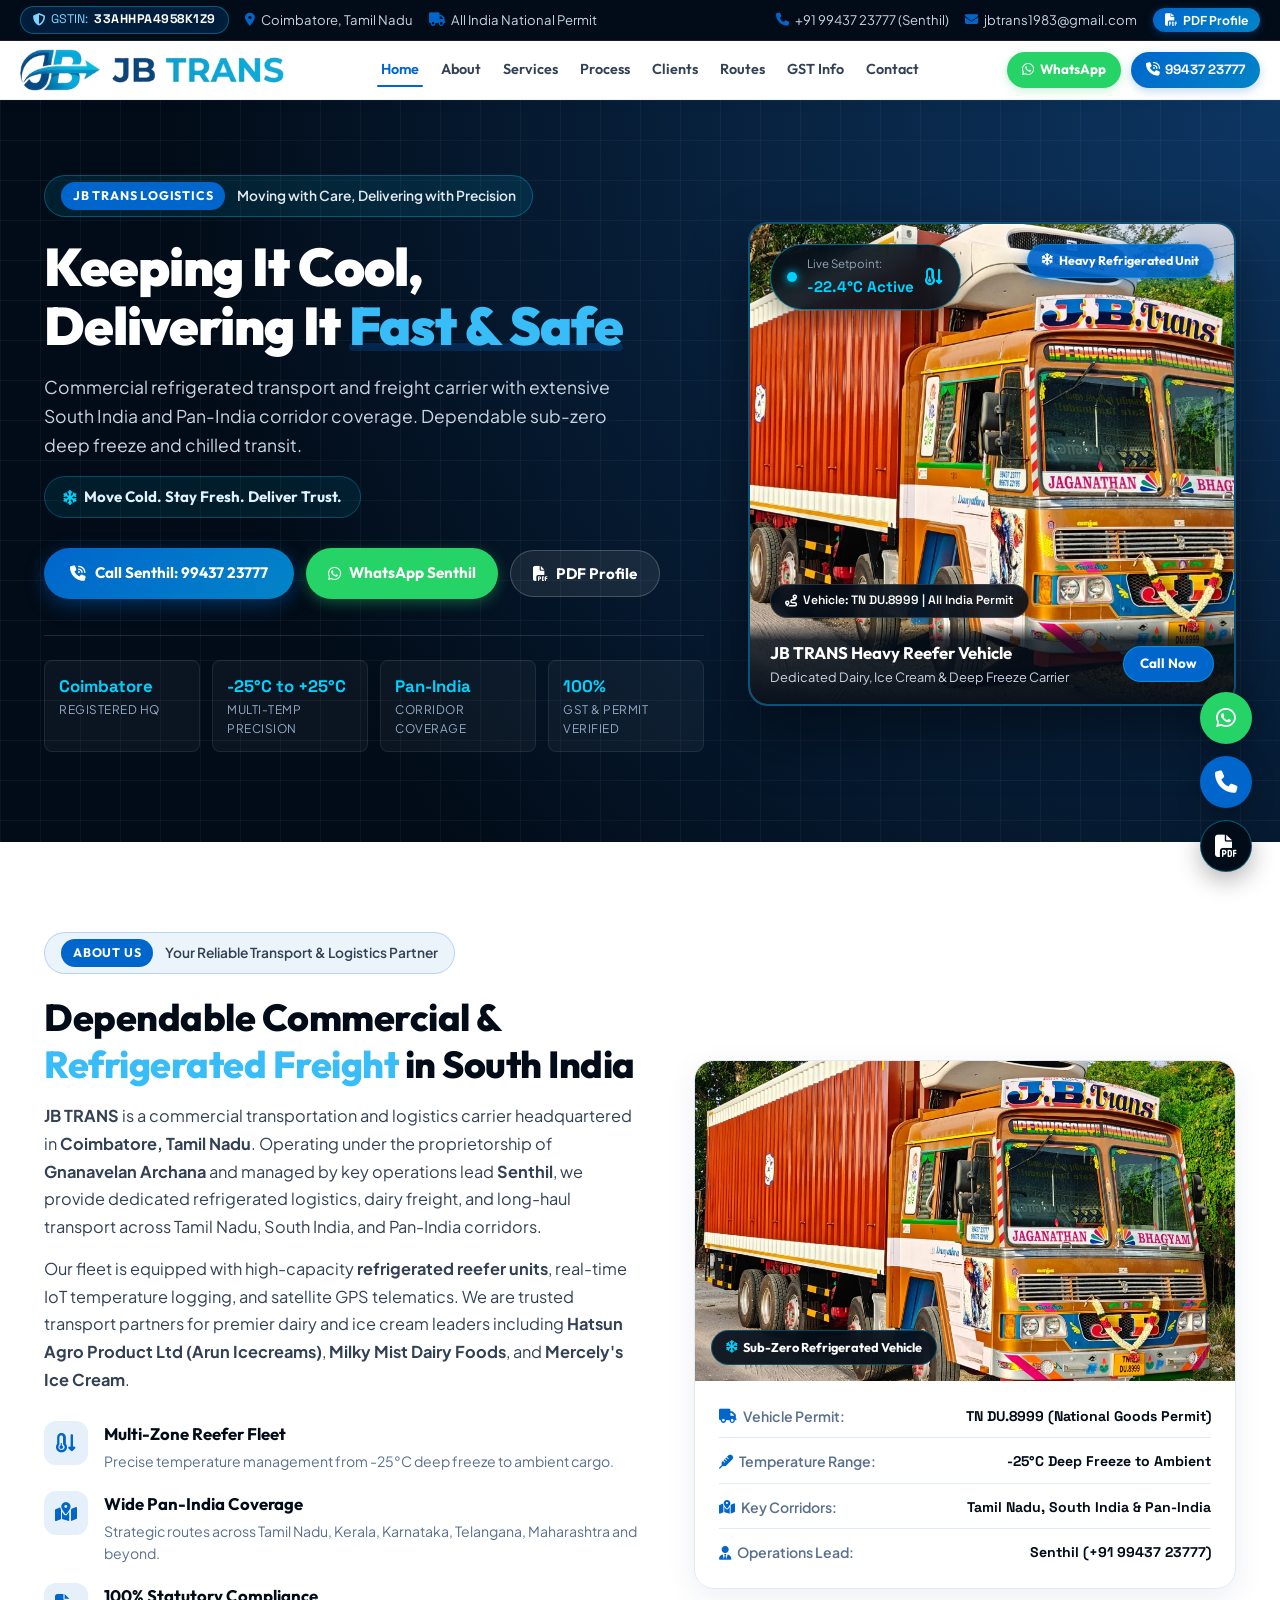
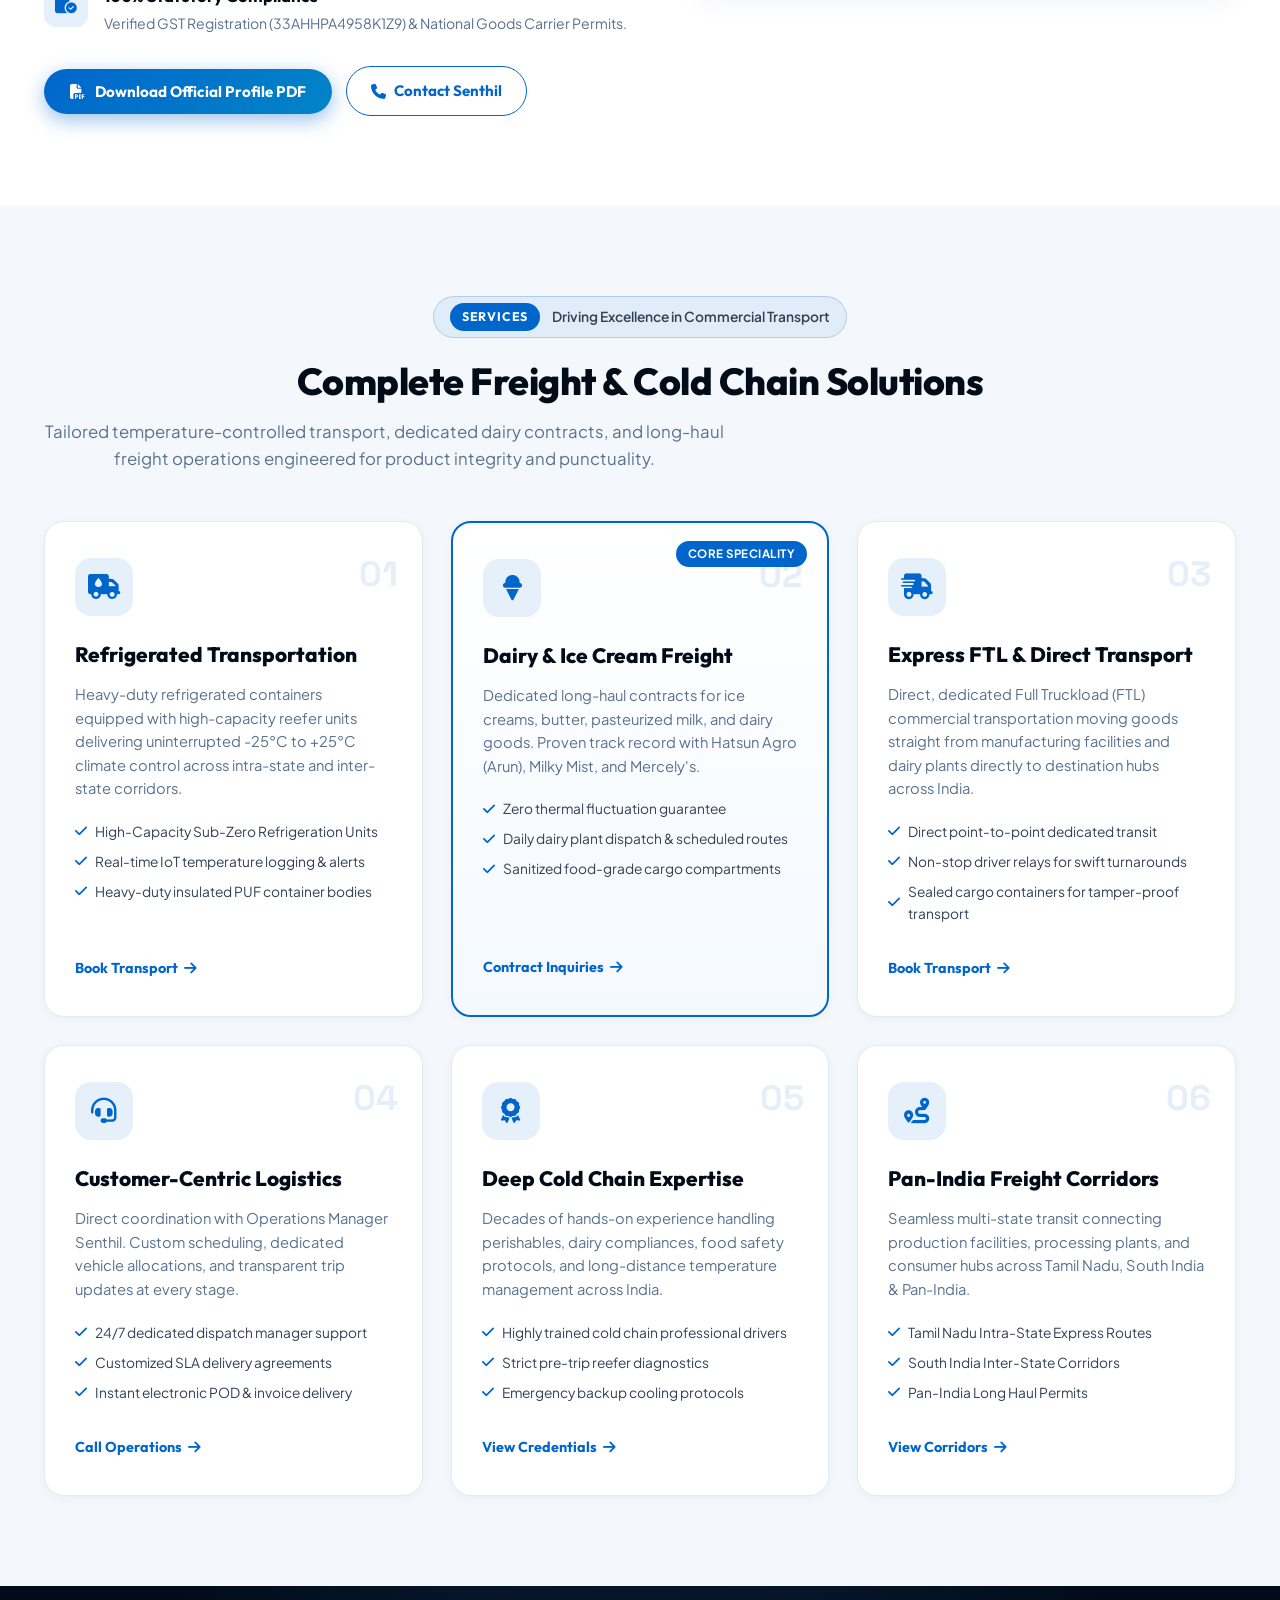
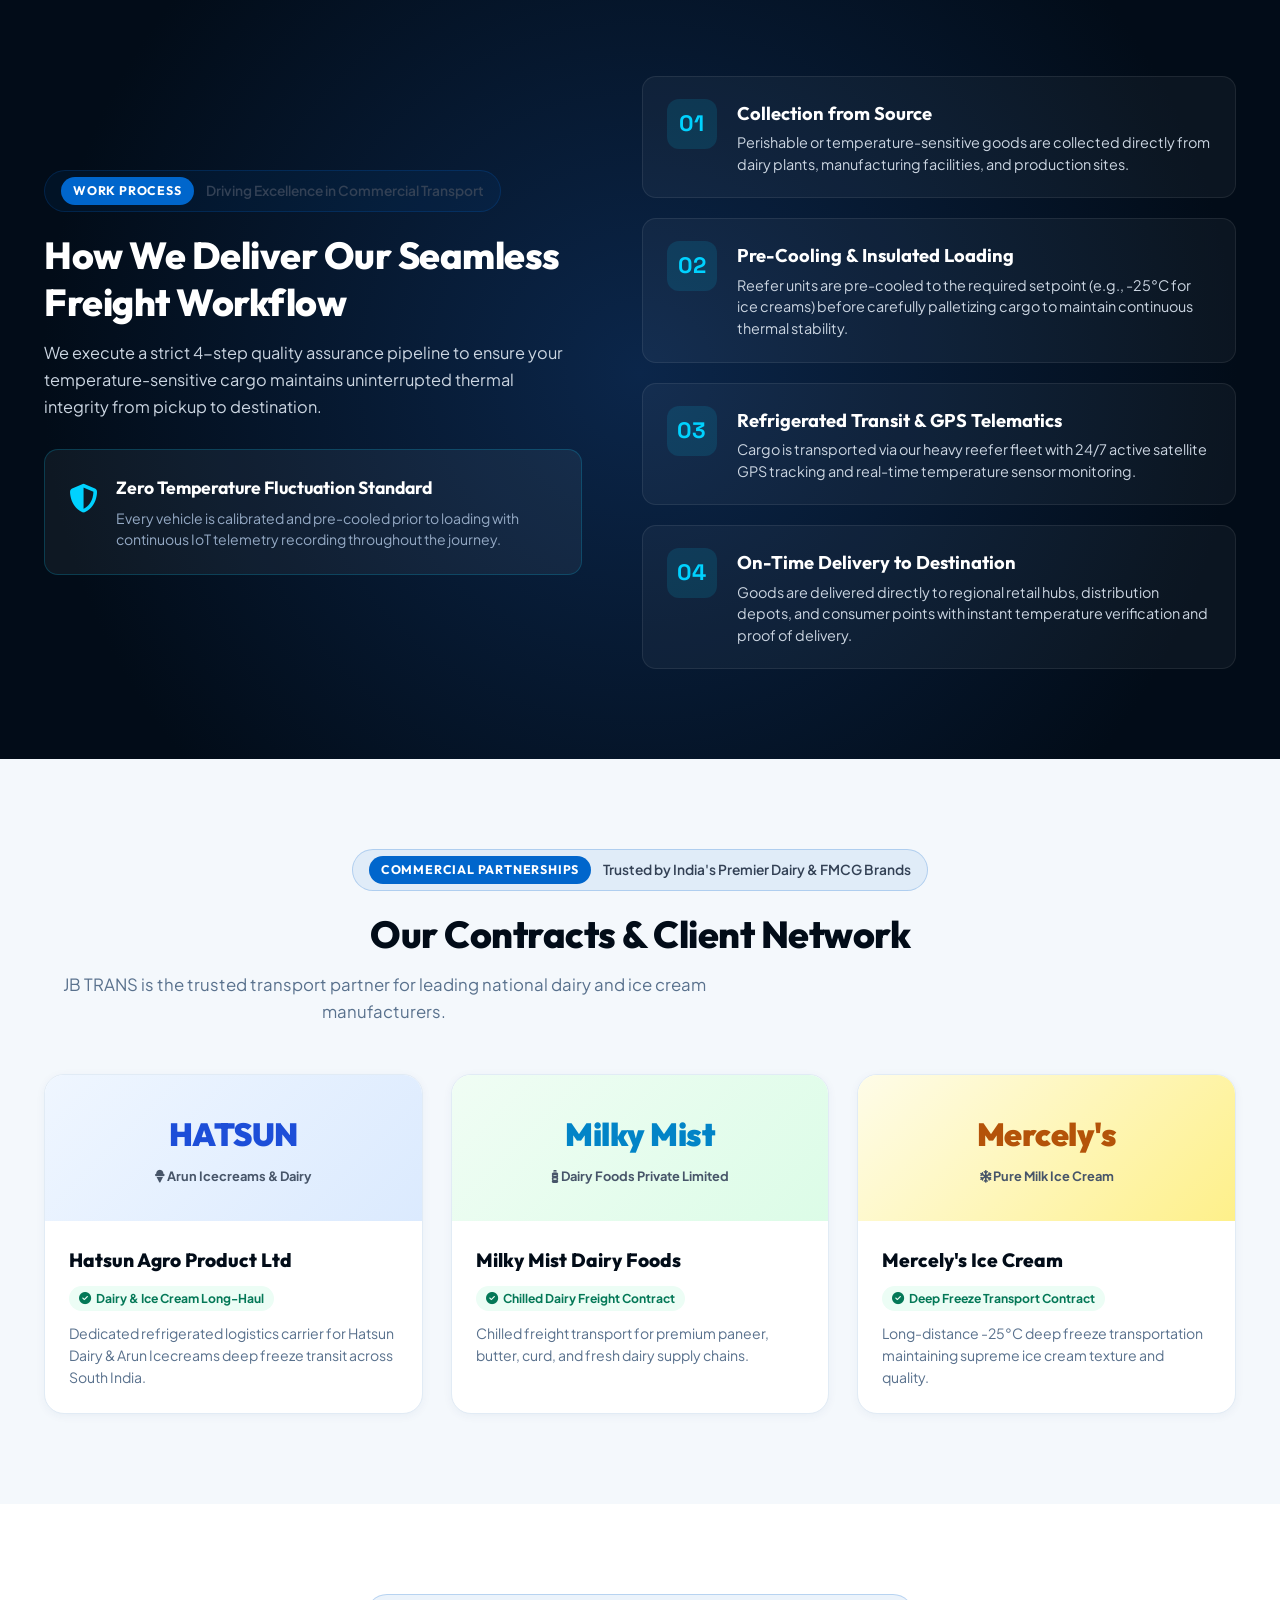
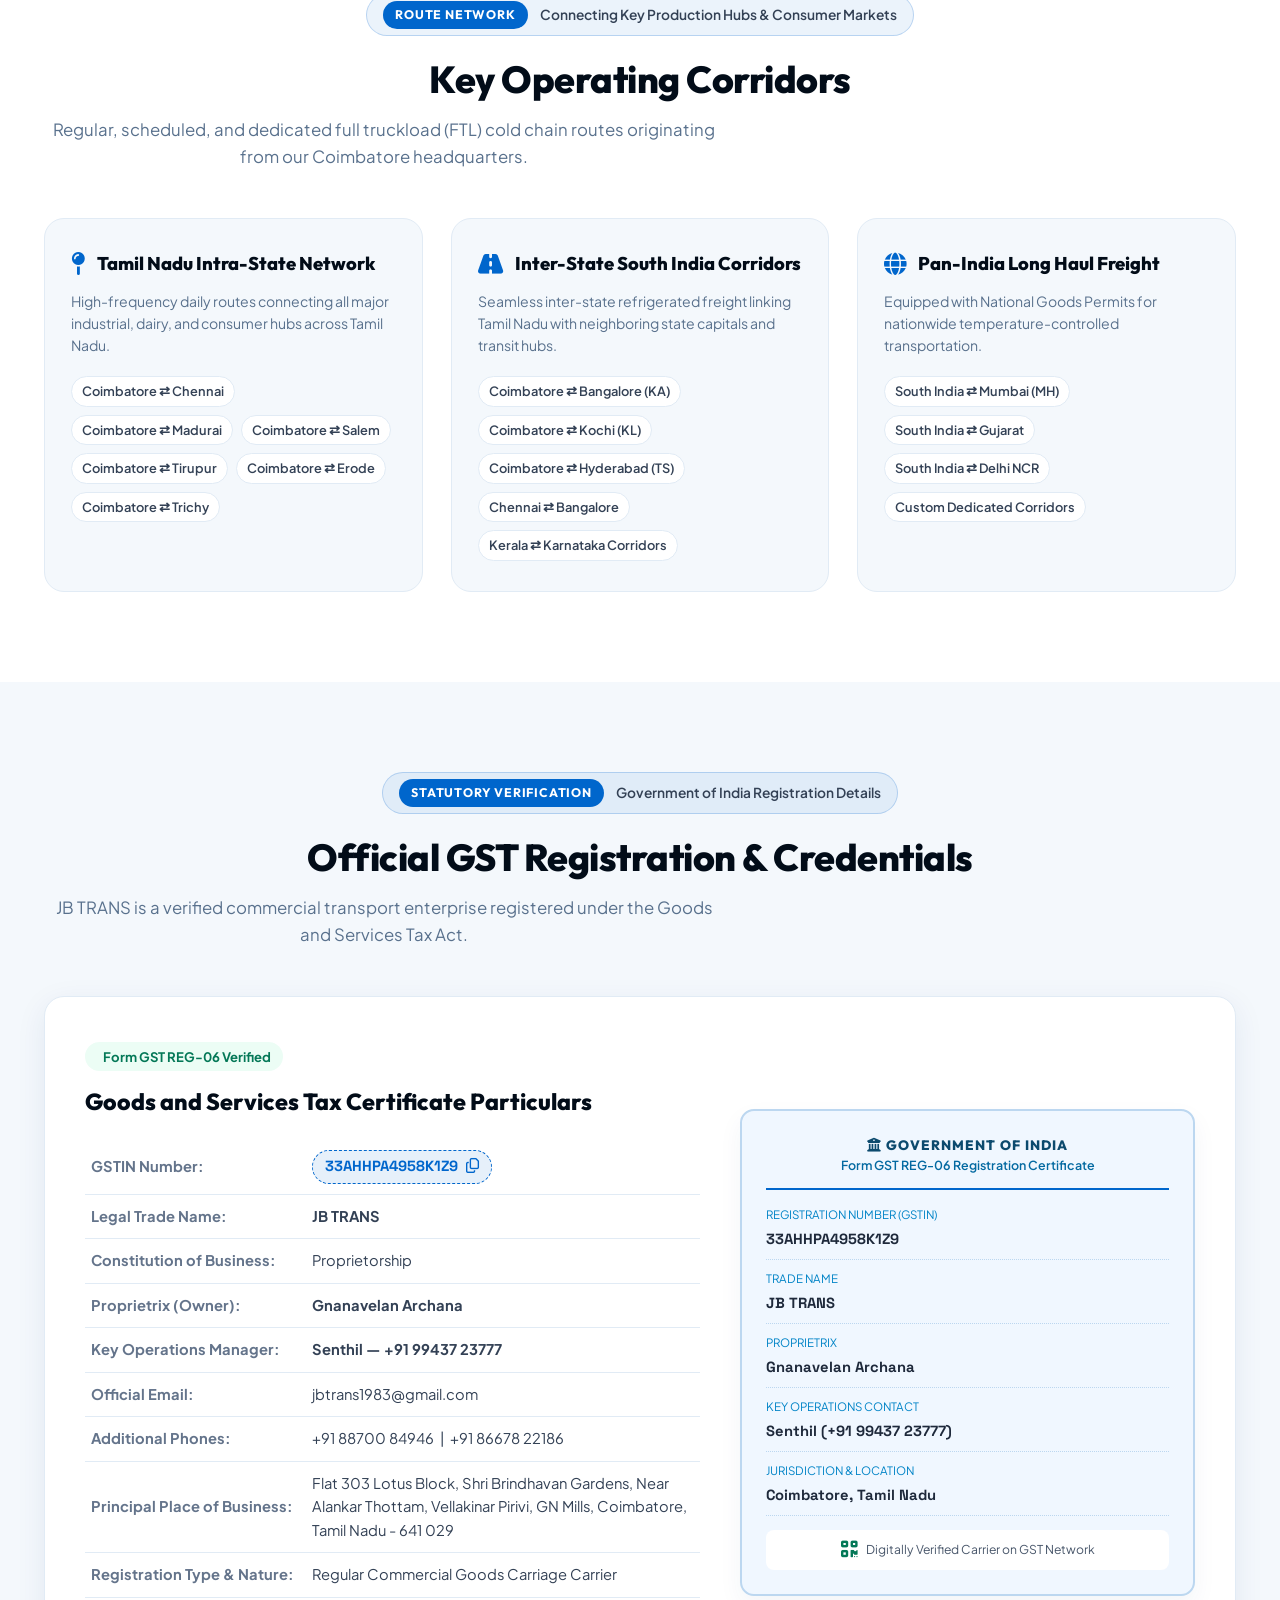
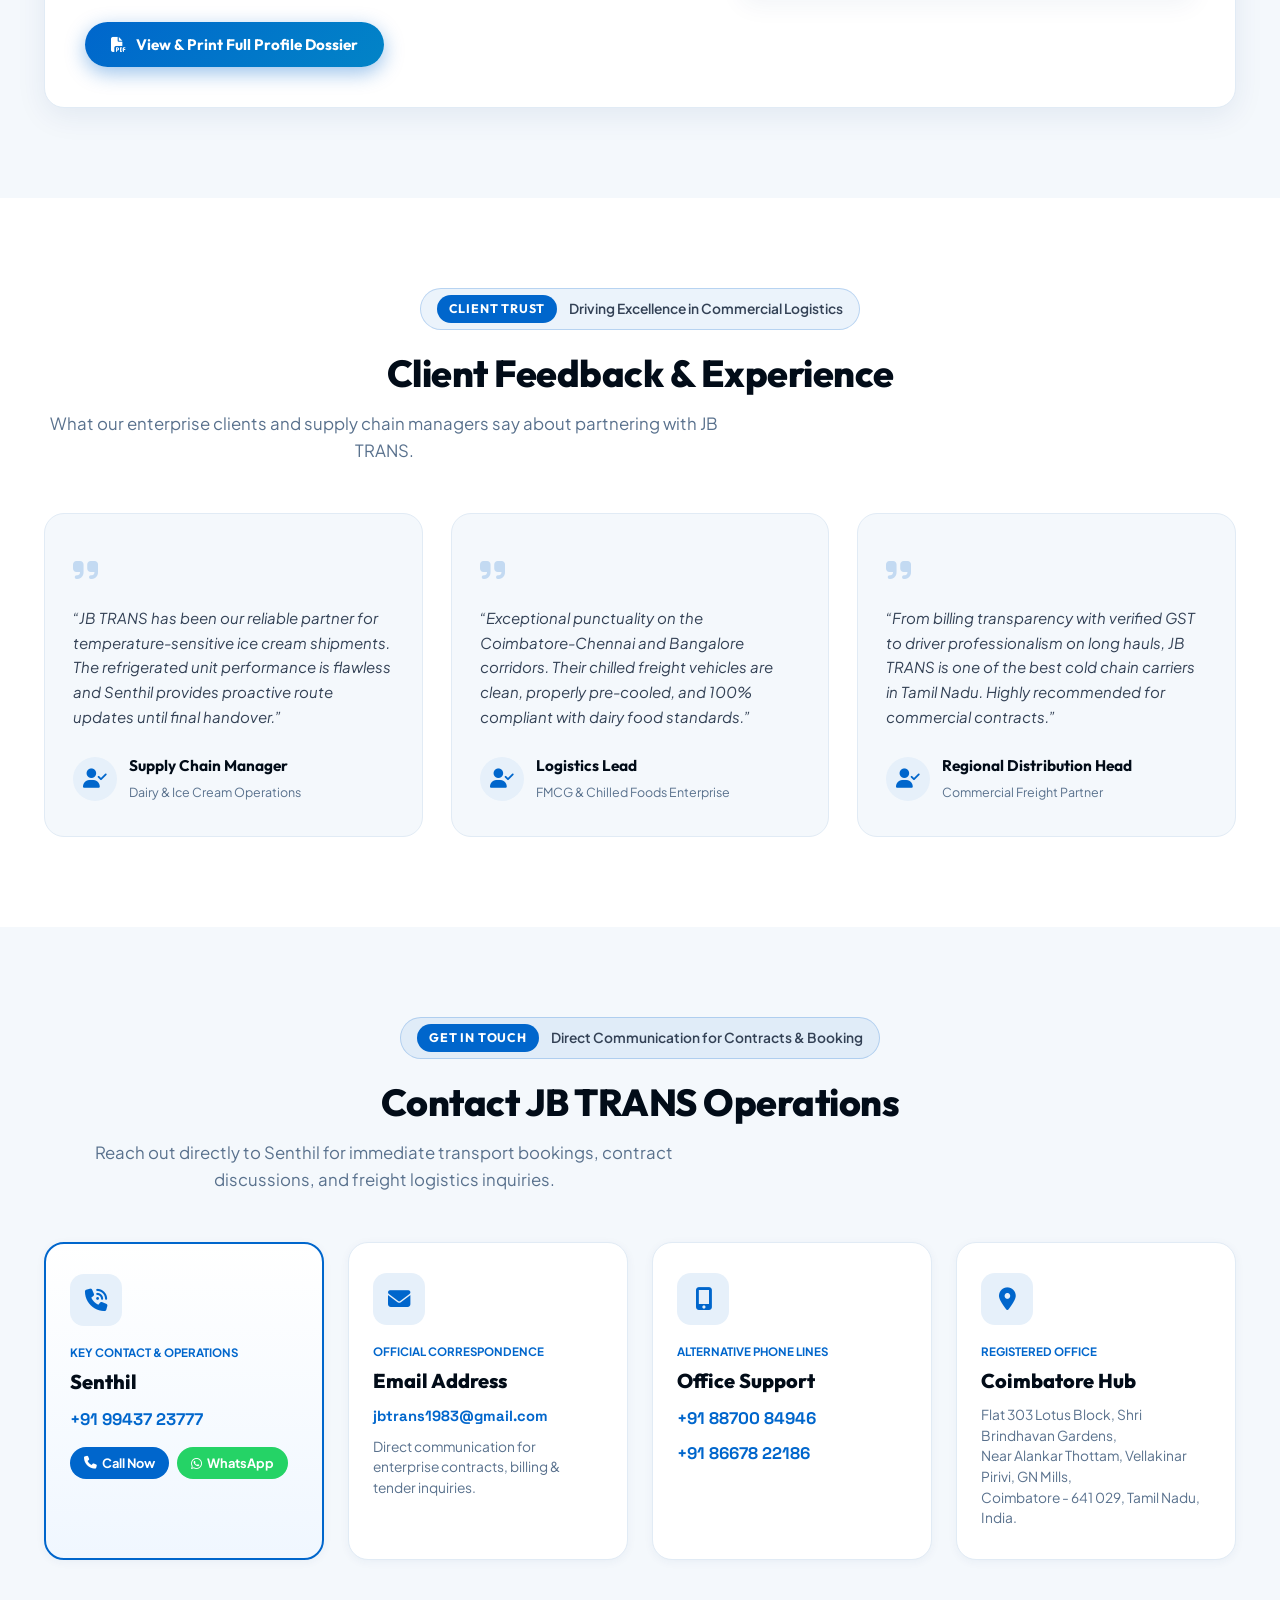
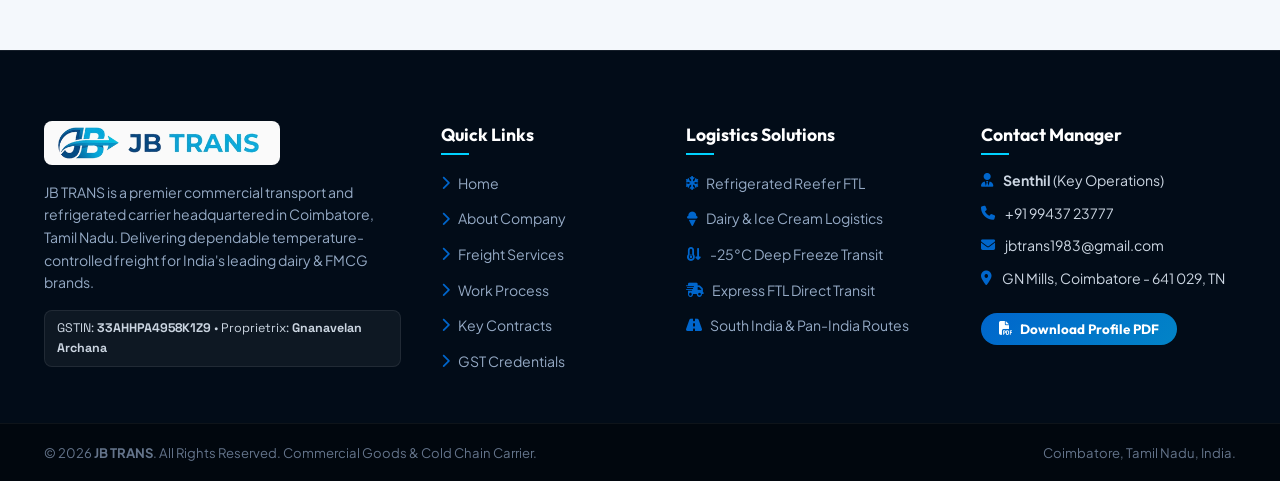
==== index.html @ 2508ac5b "Initial commit for JB TRANS website" ====
<!DOCTYPE html>
<html lang="en">
<head>
  <meta charset="UTF-8" />
  <meta name="viewport" content="width=device-width, initial-scale=1.0" />
  <title>JB TRANS | Commercial Transport & Cold Chain Logistics</title>
  <meta name="description" content="JB TRANS - Commercial Goods & Cold Chain Transportation Carrier, Coimbatore, Tamil Nadu. Temperature-controlled freight, dairy & ice cream logistics across South India & Pan-India. GSTIN: 33AHHPA4958K1Z9. Contact Senthil: +91 99437 23777." />

  <!-- Google Fonts: Outfit & Plus Jakarta Sans & Space Grotesk -->
  <link rel="preconnect" href="https://fonts.googleapis.com">
  <link rel="preconnect" href="https://fonts.gstatic.com" crossorigin>
  <link href="https://fonts.googleapis.com/css2?family=Outfit:wght@400;500;600;700;800;900&family=Plus+Jakarta+Sans:wght@400;500;600;700;800&family=Space+Grotesk:wght@500;700&display=swap" rel="stylesheet">
  
  <!-- Font Awesome Icons -->
  <link rel="stylesheet" href="https://cdnjs.cloudflare.com/ajax/libs/font-awesome/6.5.1/css/all.min.css" />

  <link rel="stylesheet" href="styles.css" />
</head>
<body>

  <!-- Top Bar Section -->
  <header class="top-bar-section">
    <div class="container top-bar-container">
      <div class="top-bar-left">
        <span class="badge-gst"><i class="fa-solid fa-shield-halved"></i> GSTIN: <strong>33AHHPA4958K1Z9</strong></span>
        <span class="top-info-item"><i class="fa-solid fa-location-dot text-brand-blue"></i> Coimbatore, Tamil Nadu</span>
        <span class="top-info-item d-none-mobile"><i class="fa-solid fa-truck text-brand-blue"></i> All India National Permit</span>
      </div>
      <div class="top-bar-right">
        <a href="tel:+919943723777" class="top-contact-link"><i class="fa-solid fa-phone text-brand-blue"></i> +91 99437 23777 (Senthil)</a>
        <a href="mailto:jbtrans1983@gmail.com" class="top-contact-link d-none-mobile"><i class="fa-solid fa-envelope text-brand-blue"></i> jbtrans1983@gmail.com</a>
        <button id="printProfileBtnTop" class="btn-top-pdf" onclick="window.printCompanyProfile()" title="Print / Download PDF Company Profile">
          <i class="fa-solid fa-file-pdf"></i> PDF Profile
        </button>
      </div>
    </div>
  </header>

  <!-- Sticky Main Navigation Header -->
  <nav class="main-header" id="mainHeader">
    <div class="container nav-container">
      <a href="#hero" class="brand-logo-wrap">
        <img src="assets/jb_logo_header.png" alt="JB TRANS Logo" class="brand-logo-img" />
        <div class="brand-badge-sub">Commercial Transport & Cold Chain</div>
      </a>

      <div class="nav-menu" id="navMenu">
        <div class="mobile-menu-head d-lg-none">
          <img src="assets/jb_logo_header.png" alt="JB TRANS Logo" style="height: 38px;" />
          <button class="menu-close-btn" id="menuCloseBtn" aria-label="Close menu">
            <i class="fa-solid fa-xmark"></i>
          </button>
        </div>

        <ul class="nav-links-list">
          <li><a href="#hero" class="nav-link active">Home</a></li>
          <li><a href="#about" class="nav-link">About</a></li>
          <li><a href="#services" class="nav-link">Services</a></li>
          <li><a href="#process" class="nav-link">Process</a></li>
          <li><a href="#contracts" class="nav-link">Clients</a></li>
          <li><a href="#corridors" class="nav-link">Routes</a></li>
          <li><a href="#compliance" class="nav-link">GST Info</a></li>
          <li><a href="#contact" class="nav-link">Contact</a></li>
        </ul>

        <div class="mobile-menu-cta d-lg-none">
          <a href="tel:+919943723777" class="btn-header-call"><i class="fa-solid fa-phone"></i> Call Senthil</a>
          <a href="https://wa.me/919943723777?text=Hello%20Senthil,%20I%20am%20contacting%20you%20regarding%20JB%20TRANS%20logistics." target="_blank" class="btn-header-whatsapp"><i class="fa-brands fa-whatsapp"></i> WhatsApp</a>
        </div>
      </div>

      <div class="header-right-actions">
        <a href="https://wa.me/919943723777?text=Hello%20Senthil,%20I%20am%20contacting%20you%20regarding%20JB%20TRANS%20logistics." target="_blank" class="btn-header-whatsapp d-none-mobile">
          <i class="fa-brands fa-whatsapp"></i>
          <span>WhatsApp</span>
        </a>
        <a href="tel:+919943723777" class="btn-header-call d-none-mobile" title="Call Operations Lead Senthil">
          <i class="fa-solid fa-phone-volume"></i>
          <span>99437 23777</span>
        </a>
        <button class="mobile-menu-toggle d-lg-none" id="mobileMenuToggle" aria-label="Open Navigation">
          <i class="fa-solid fa-bars-staggered"></i>
        </button>
      </div>
    </div>
  </nav>

  <!-- Hero Banner Section -->
  <section class="banner-section" id="hero">
    <div class="banner-bg-grid"></div>
    <div class="container banner-container">
      
      <div class="banner-content-col">
        <div class="sub-title-pill">
          <span class="sub-clip">JB TRANS Logistics</span>
          <span class="sub-tagline">Moving with Care, Delivering with Precision</span>
        </div>

        <h1 class="banner-title">
          Keeping It Cool, <br />
          Delivering It <span class="highlight-blue">Fast & Safe</span>
        </h1>

        <p class="banner-desc">
          Commercial refrigerated transport and freight carrier with extensive South India and Pan-India corridor coverage. Dependable sub-zero deep freeze and chilled transit.
        </p>

        <div class="banner-motto">
          <i class="fa-solid fa-snowflake text-brand-cyan"></i>
          <span>Move Cold. Stay Fresh. Deliver Trust.</span>
        </div>

        <div class="banner-cta-group">
          <a href="tel:+919943723777" class="btn-primary-blue">
            <i class="fa-solid fa-phone-volume"></i>
            <span>Call Senthil: 99437 23777</span>
          </a>
          <a href="https://wa.me/919943723777?text=Hello%20Senthil,%20I%20am%20contacting%20you%20regarding%20JB%20TRANS%20cold%20chain%20logistics." target="_blank" class="btn-whatsapp-hero">
            <i class="fa-brands fa-whatsapp"></i>
            <span>WhatsApp Senthil</span>
          </a>
          <button onclick="window.printCompanyProfile()" class="btn-secondary-dark">
            <i class="fa-solid fa-file-pdf"></i>
            <span>PDF Profile</span>
          </button>
        </div>

        <!-- Metric Stat Cards -->
        <div class="banner-stat-grid">
          <div class="stat-item">
            <div class="stat-number">Coimbatore</div>
            <div class="stat-label">Registered HQ</div>
          </div>
          <div class="stat-item">
            <div class="stat-number">-25°C to +25°C</div>
            <div class="stat-label">Multi-Temp Precision</div>
          </div>
          <div class="stat-item">
            <div class="stat-number">Pan-India</div>
            <div class="stat-label">Corridor Coverage</div>
          </div>
          <div class="stat-item">
            <div class="stat-number">100%</div>
            <div class="stat-label">GST & Permit Verified</div>
          </div>
        </div>
      </div>

      <!-- Hero Visual: Real JB TRANS Refrigerated Lorry -->
      <div class="banner-visual-col">
        <div class="fleet-showcase-frame">
          <div class="fleet-image-wrap">
            <img src="assets/my_lorry.jpg?v=4" alt="JB TRANS Refrigerated Lorry Fleet" class="hero-lorry-img" />
          </div>

          <!-- Floating Badges on Vehicle -->
          <div class="floating-telematics-card">
            <div class="card-pulse-dot"></div>
            <div class="card-text">
              <span class="lbl">Live Setpoint:</span>
              <strong class="val text-cyan">-22.4°C Active</strong>
            </div>
            <i class="fa-solid fa-temperature-arrow-down icon-temp"></i>
          </div>

          <div class="floating-tech-badge">
            <i class="fa-solid fa-snowflake"></i>
            <span>Heavy Refrigerated Unit</span>
          </div>

          <div class="floating-permit-badge">
            <i class="fa-solid fa-route"></i>
            <span>Vehicle: TN DU.8999 | All India Permit</span>
          </div>

          <!-- Bottom Glass Card -->
          <div class="showcase-bottom-bar">
            <div class="v-details">
              <h4>JB TRANS Heavy Reefer Vehicle</h4>
              <p>Dedicated Dairy, Ice Cream & Deep Freeze Carrier</p>
            </div>
            <a href="tel:+919943723777" class="btn-book-quick">Call Now</a>
          </div>
        </div>
      </div>

    </div>
  </section>



  <!-- About Us Section -->
  <section class="about-us-section" id="about">
    <div class="container">
      <div class="about-grid">
        
        <!-- Left Column: Story & Credentials -->
        <div class="about-text-col">
          <div class="section-title-wrap">
            <div class="sub-title-pill">
              <span class="sub-clip">About Us</span>
              <span class="sub-tagline">Your Reliable Transport & Logistics Partner</span>
            </div>
            <h2 class="sec-title">
              Dependable Commercial & <br />
              <span class="highlight-blue">Refrigerated Freight</span> in South India
            </h2>
          </div>

          <div class="about-text-body">
            <p>
              <strong>JB TRANS</strong> is a commercial transportation and logistics carrier headquartered in <strong>Coimbatore, Tamil Nadu</strong>. Operating under the proprietorship of <strong>Gnanavelan Archana</strong> and managed by key operations lead <strong>Senthil</strong>, we provide dedicated refrigerated logistics, dairy freight, and long-haul transport across Tamil Nadu, South India, and Pan-India corridors.
            </p>
            <p>
              Our fleet is equipped with high-capacity <strong>refrigerated reefer units</strong>, real-time IoT temperature logging, and satellite GPS telematics. We are trusted transport partners for premier dairy and ice cream leaders including <strong>Hatsun Agro Product Ltd (Arun Icecreams)</strong>, <strong>Milky Mist Dairy Foods</strong>, and <strong>Mercely's Ice Cream</strong>.
            </p>
          </div>

          <!-- Feature Bullets -->
          <div class="about-features-list">
            <div class="feat-item">
              <div class="feat-icon"><i class="fa-solid fa-temperature-arrow-down"></i></div>
              <div class="feat-content">
                <h4>Multi-Zone Reefer Fleet</h4>
                <p>Precise temperature management from -25°C deep freeze to ambient cargo.</p>
              </div>
            </div>
            <div class="feat-item">
              <div class="feat-icon"><i class="fa-solid fa-map-location-dot"></i></div>
              <div class="feat-content">
                <h4>Wide Pan-India Coverage</h4>
                <p>Strategic routes across Tamil Nadu, Kerala, Karnataka, Telangana, Maharashtra and beyond.</p>
              </div>
            </div>
            <div class="feat-item">
              <div class="feat-icon"><i class="fa-solid fa-file-circle-check"></i></div>
              <div class="feat-content">
                <h4>100% Statutory Compliance</h4>
                <p>Verified GST Registration (33AHHPA4958K1Z9) & National Goods Carrier Permits.</p>
              </div>
            </div>
          </div>

          <div class="about-action-row">
            <button onclick="window.printCompanyProfile()" class="btn-primary-blue">
              <i class="fa-solid fa-file-pdf"></i>
              <span>Download Official Profile PDF</span>
            </button>
            <a href="#contact" class="btn-secondary-outline">
              <i class="fa-solid fa-phone"></i>
              <span>Contact Senthil</span>
            </a>
          </div>
        </div>

        <!-- Right Column: Clean Lorry Showcase Card -->
        <div class="about-media-col">
          <div class="about-single-showcase-card">
            <div class="showcase-img-container">
              <img src="assets/my_lorry.jpg" alt="JB TRANS Refrigerated Transport Lorry" class="about-lorry-img" />
              <div class="img-badge-overlay">
                <i class="fa-solid fa-snowflake"></i> Sub-Zero Refrigerated Vehicle
              </div>
            </div>

            <div class="showcase-specs-box">
              <div class="spec-row-item">
                <span class="spec-label"><i class="fa-solid fa-truck"></i> Vehicle Permit:</span>
                <span class="spec-val">TN DU.8999 (National Goods Permit)</span>
              </div>
              <div class="spec-row-item">
                <span class="spec-label"><i class="fa-solid fa-thermometer"></i> Temperature Range:</span>
                <span class="spec-val">-25°C Deep Freeze to Ambient</span>
              </div>
              <div class="spec-row-item">
                <span class="spec-label"><i class="fa-solid fa-map-location-dot"></i> Key Corridors:</span>
                <span class="spec-val">Tamil Nadu, South India & Pan-India</span>
              </div>
              <div class="spec-row-item">
                <span class="spec-label"><i class="fa-solid fa-user-tie"></i> Operations Lead:</span>
                <span class="spec-val">Senthil (+91 99437 23777)</span>
              </div>
            </div>
          </div>
        </div>

      </div>
    </div>
  </section>

  <!-- Complete Logistics Solutions & Services Section -->
  <section class="services-section" id="services">
    <div class="container">
      
      <div class="section-head text-center">
        <div class="sub-title-pill mx-auto">
          <span class="sub-clip">Services</span>
          <span class="sub-tagline">Driving Excellence in Commercial Transport</span>
        </div>
        <h2 class="sec-title">Complete Freight & Cold Chain Solutions</h2>
        <p class="sec-subtitle mx-auto">
          Tailored temperature-controlled transport, dedicated dairy contracts, and long-haul freight operations engineered for product integrity and punctuality.
        </p>
      </div>

      <div class="services-cards-grid">
        
        <!-- 01. Reefer Transportation -->
        <div class="service-box">
          <div class="service-number">01</div>
          <div class="service-icon-box">
            <i class="fa-solid fa-truck-droplet"></i>
          </div>
          <h3 class="service-title">Refrigerated Transportation</h3>
          <p class="service-desc">
            Heavy-duty refrigerated containers equipped with high-capacity reefer units delivering uninterrupted -25°C to +25°C climate control across intra-state and inter-state corridors.
          </p>
          <ul class="service-features">
            <li><i class="fa-solid fa-check text-brand-blue"></i> High-Capacity Sub-Zero Refrigeration Units</li>
            <li><i class="fa-solid fa-check text-brand-blue"></i> Real-time IoT temperature logging & alerts</li>
            <li><i class="fa-solid fa-check text-brand-blue"></i> Heavy-duty insulated PUF container bodies</li>
          </ul>
          <a href="#contact" class="service-link"><span>Book Transport</span> <i class="fa-solid fa-arrow-right"></i></a>
        </div>

        <!-- 02. Dairy & Ice Cream Logistics -->
        <div class="service-box featured">
          <div class="featured-badge">Core Speciality</div>
          <div class="service-number">02</div>
          <div class="service-icon-box">
            <i class="fa-solid fa-ice-cream"></i>
          </div>
          <h3 class="service-title">Dairy & Ice Cream Freight</h3>
          <p class="service-desc">
            Dedicated long-haul contracts for ice creams, butter, pasteurized milk, and dairy goods. Proven track record with Hatsun Agro (Arun), Milky Mist, and Mercely's.
          </p>
          <ul class="service-features">
            <li><i class="fa-solid fa-check text-brand-blue"></i> Zero thermal fluctuation guarantee</li>
            <li><i class="fa-solid fa-check text-brand-blue"></i> Daily dairy plant dispatch & scheduled routes</li>
            <li><i class="fa-solid fa-check text-brand-blue"></i> Sanitized food-grade cargo compartments</li>
          </ul>
          <a href="#contact" class="service-link"><span>Contract Inquiries</span> <i class="fa-solid fa-arrow-right"></i></a>
        </div>

        <!-- 03. Full Truckload (FTL) Express Transit -->
        <div class="service-box">
          <div class="service-number">03</div>
          <div class="service-icon-box">
            <i class="fa-solid fa-truck-fast"></i>
          </div>
          <h3 class="service-title">Express FTL & Direct Transport</h3>
          <p class="service-desc">
            Direct, dedicated Full Truckload (FTL) commercial transportation moving goods straight from manufacturing facilities and dairy plants directly to destination hubs across India.
          </p>
          <ul class="service-features">
            <li><i class="fa-solid fa-check text-brand-blue"></i> Direct point-to-point dedicated transit</li>
            <li><i class="fa-solid fa-check text-brand-blue"></i> Non-stop driver relays for swift turnarounds</li>
            <li><i class="fa-solid fa-check text-brand-blue"></i> Sealed cargo containers for tamper-proof transport</li>
          </ul>
          <a href="#contact" class="service-link"><span>Book Transport</span> <i class="fa-solid fa-arrow-right"></i></a>
        </div>

        <!-- 04. Customer Centric Fleet Operations -->
        <div class="service-box">
          <div class="service-number">04</div>
          <div class="service-icon-box">
            <i class="fa-solid fa-headset"></i>
          </div>
          <h3 class="service-title">Customer-Centric Logistics</h3>
          <p class="service-desc">
            Direct coordination with Operations Manager Senthil. Custom scheduling, dedicated vehicle allocations, and transparent trip updates at every stage.
          </p>
          <ul class="service-features">
            <li><i class="fa-solid fa-check text-brand-blue"></i> 24/7 dedicated dispatch manager support</li>
            <li><i class="fa-solid fa-check text-brand-blue"></i> Customized SLA delivery agreements</li>
            <li><i class="fa-solid fa-check text-brand-blue"></i> Instant electronic POD & invoice delivery</li>
          </ul>
          <a href="tel:+919943723777" class="service-link"><span>Call Operations</span> <i class="fa-solid fa-arrow-right"></i></a>
        </div>

        <!-- 05. Strong Domain Expertise -->
        <div class="service-box">
          <div class="service-number">05</div>
          <div class="service-icon-box">
            <i class="fa-solid fa-award"></i>
          </div>
          <h3 class="service-title">Deep Cold Chain Expertise</h3>
          <p class="service-desc">
            Decades of hands-on experience handling perishables, dairy compliances, food safety protocols, and long-distance temperature management across India.
          </p>
          <ul class="service-features">
            <li><i class="fa-solid fa-check text-brand-blue"></i> Highly trained cold chain professional drivers</li>
            <li><i class="fa-solid fa-check text-brand-blue"></i> Strict pre-trip reefer diagnostics</li>
            <li><i class="fa-solid fa-check text-brand-blue"></i> Emergency backup cooling protocols</li>
          </ul>
          <a href="#compliance" class="service-link"><span>View Credentials</span> <i class="fa-solid fa-arrow-right"></i></a>
        </div>

        <!-- 06. Wide Corridor & Pan-India Coverage -->
        <div class="service-box">
          <div class="service-number">06</div>
          <div class="service-icon-box">
            <i class="fa-solid fa-route"></i>
          </div>
          <h3 class="service-title">Pan-India Freight Corridors</h3>
          <p class="service-desc">
            Seamless multi-state transit connecting production facilities, processing plants, and consumer hubs across Tamil Nadu, South India & Pan-India.
          </p>
          <ul class="service-features">
            <li><i class="fa-solid fa-check text-brand-blue"></i> Tamil Nadu Intra-State Express Routes</li>
            <li><i class="fa-solid fa-check text-brand-blue"></i> South India Inter-State Corridors</li>
            <li><i class="fa-solid fa-check text-brand-blue"></i> Pan-India Long Haul Permits</li>
          </ul>
          <a href="#corridors" class="service-link"><span>View Corridors</span> <i class="fa-solid fa-arrow-right"></i></a>
        </div>

      </div>

    </div>
  </section>

  <!-- Work Process Section -->
  <section class="work-process-section" id="process">
    <div class="container">
      
      <div class="process-grid">
        
        <div class="process-text-col">
          <div class="section-title-wrap">
            <div class="sub-title-pill">
              <span class="sub-clip">Work Process</span>
              <span class="sub-tagline">Driving Excellence in Commercial Transport</span>
            </div>
            <h2 class="sec-title">How We Deliver Our Seamless Freight Workflow</h2>
            <p class="sec-desc">
              We execute a strict 4-step quality assurance pipeline to ensure your temperature-sensitive cargo maintains uninterrupted thermal integrity from pickup to destination.
            </p>
          </div>

          <div class="process-highlight-card">
            <div class="ph-icon"><i class="fa-solid fa-shield-halved"></i></div>
            <div class="ph-content">
              <h4>Zero Temperature Fluctuation Standard</h4>
              <p>Every vehicle is calibrated and pre-cooled prior to loading with continuous IoT telemetry recording throughout the journey.</p>
            </div>
          </div>
        </div>

        <div class="process-steps-col">
          <div class="steps-timeline">
            
            <!-- Step 1 -->
            <div class="step-card">
              <div class="step-badge">01</div>
              <div class="step-info">
                <h4>Collection from Source</h4>
                <p>Perishable or temperature-sensitive goods are collected directly from dairy plants, manufacturing facilities, and production sites.</p>
              </div>
            </div>

            <!-- Step 2 -->
            <div class="step-card">
              <div class="step-badge">02</div>
              <div class="step-info">
                <h4>Pre-Cooling & Insulated Loading</h4>
                <p>Reefer units are pre-cooled to the required setpoint (e.g., -25°C for ice creams) before carefully palletizing cargo to maintain continuous thermal stability.</p>
              </div>
            </div>

            <!-- Step 3 -->
            <div class="step-card">
              <div class="step-badge">03</div>
              <div class="step-info">
                <h4>Refrigerated Transit & GPS Telematics</h4>
                <p>Cargo is transported via our heavy reefer fleet with 24/7 active satellite GPS tracking and real-time temperature sensor monitoring.</p>
              </div>
            </div>

            <!-- Step 4 -->
            <div class="step-card">
              <div class="step-badge">04</div>
              <div class="step-info">
                <h4>On-Time Delivery to Destination</h4>
                <p>Goods are delivered directly to regional retail hubs, distribution depots, and consumer points with instant temperature verification and proof of delivery.</p>
              </div>
            </div>

          </div>
        </div>

      </div>

    </div>
  </section>

  <!-- Key Contracts & Client Partners Showcase (Hatsun, Milky Mist, Mercely's) -->
  <section class="contracts-section" id="contracts">
    <div class="container">
      
      <div class="section-head text-center">
        <div class="sub-title-pill mx-auto">
          <span class="sub-clip">Commercial Partnerships</span>
          <span class="sub-tagline">Trusted by India's Premier Dairy & FMCG Brands</span>
        </div>
        <h2 class="sec-title">Our Contracts & Client Network</h2>
        <p class="sec-subtitle mx-auto">
          JB TRANS is the trusted transport partner for leading national dairy and ice cream manufacturers.
        </p>
      </div>

      <div class="contracts-grid-three">
        
        <!-- Contract 1: Hatsun Agro Product Ltd -->
        <div class="contract-card">
          <div class="contract-logo-box brand-hatsun">
            <div class="brand-text-large hatsun-blue">HATSUN</div>
            <div class="brand-sub-badge"><i class="fa-solid fa-ice-cream"></i> Arun Icecreams & Dairy</div>
          </div>
          <div class="contract-body">
            <h3>Hatsun Agro Product Ltd</h3>
            <span class="contract-pill"><i class="fa-solid fa-circle-check"></i> Dairy & Ice Cream Long-Haul</span>
            <p>Dedicated refrigerated logistics carrier for Hatsun Dairy & Arun Icecreams deep freeze transit across South India.</p>
          </div>
        </div>

        <!-- Contract 2: Milky Mist Dairy Foods -->
        <div class="contract-card">
          <div class="contract-logo-box brand-milkymist">
            <div class="brand-text-large mm-blue">Milky Mist</div>
            <div class="brand-sub-badge"><i class="fa-solid fa-bottle-water"></i> Dairy Foods Private Limited</div>
          </div>
          <div class="contract-body">
            <h3>Milky Mist Dairy Foods</h3>
            <span class="contract-pill"><i class="fa-solid fa-circle-check"></i> Chilled Dairy Freight Contract</span>
            <p>Chilled freight transport for premium paneer, butter, curd, and fresh dairy supply chains.</p>
          </div>
        </div>

        <!-- Contract 3: Mercely's Ice Cream -->
        <div class="contract-card">
          <div class="contract-logo-box brand-mercelys">
            <div class="brand-text-large mercelys-gold">Mercely's</div>
            <div class="brand-sub-badge"><i class="fa-solid fa-snowflake"></i> Pure Milk Ice Cream</div>
          </div>
          <div class="contract-body">
            <h3>Mercely's Ice Cream</h3>
            <span class="contract-pill"><i class="fa-solid fa-circle-check"></i> Deep Freeze Transport Contract</span>
            <p>Long-distance -25°C deep freeze transportation maintaining supreme ice cream texture and quality.</p>
          </div>
        </div>

      </div>

    </div>
  </section>

  <!-- Key Operating Corridors & Network Section -->
  <section class="corridors-section" id="corridors">
    <div class="container">
      
      <div class="section-head text-center">
        <div class="sub-title-pill mx-auto">
          <span class="sub-clip">Route Network</span>
          <span class="sub-tagline">Connecting Key Production Hubs & Consumer Markets</span>
        </div>
        <h2 class="sec-title">Key Operating Corridors</h2>
        <p class="sec-subtitle mx-auto">
          Regular, scheduled, and dedicated full truckload (FTL) cold chain routes originating from our Coimbatore headquarters.
        </p>
      </div>

      <div class="corridors-grid">
        
        <!-- Corridor 1: Tamil Nadu -->
        <div class="corridor-card">
          <div class="corridor-header">
            <i class="fa-solid fa-map-pin text-brand-blue"></i>
            <h4>Tamil Nadu Intra-State Network</h4>
          </div>
          <p class="corridor-desc">High-frequency daily routes connecting all major industrial, dairy, and consumer hubs across Tamil Nadu.</p>
          <div class="route-tags">
            <span class="route-pill">Coimbatore ⇄ Chennai</span>
            <span class="route-pill">Coimbatore ⇄ Madurai</span>
            <span class="route-pill">Coimbatore ⇄ Salem</span>
            <span class="route-pill">Coimbatore ⇄ Tirupur</span>
            <span class="route-pill">Coimbatore ⇄ Erode</span>
            <span class="route-pill">Coimbatore ⇄ Trichy</span>
          </div>
        </div>

        <!-- Corridor 2: South India Inter-State -->
        <div class="corridor-card">
          <div class="corridor-header">
            <i class="fa-solid fa-road text-brand-blue"></i>
            <h4>Inter-State South India Corridors</h4>
          </div>
          <p class="corridor-desc">Seamless inter-state refrigerated freight linking Tamil Nadu with neighboring state capitals and transit hubs.</p>
          <div class="route-tags">
            <span class="route-pill">Coimbatore ⇄ Bangalore (KA)</span>
            <span class="route-pill">Coimbatore ⇄ Kochi (KL)</span>
            <span class="route-pill">Coimbatore ⇄ Hyderabad (TS)</span>
            <span class="route-pill">Chennai ⇄ Bangalore</span>
            <span class="route-pill">Kerala ⇄ Karnataka Corridors</span>
          </div>
        </div>

        <!-- Corridor 3: Pan-India -->
        <div class="corridor-card">
          <div class="corridor-header">
            <i class="fa-solid fa-globe text-brand-blue"></i>
            <h4>Pan-India Long Haul Freight</h4>
          </div>
          <p class="corridor-desc">Equipped with National Goods Permits for nationwide temperature-controlled transportation.</p>
          <div class="route-tags">
            <span class="route-pill">South India ⇄ Mumbai (MH)</span>
            <span class="route-pill">South India ⇄ Gujarat</span>
            <span class="route-pill">South India ⇄ Delhi NCR</span>
            <span class="route-pill">Custom Dedicated Corridors</span>
          </div>
        </div>

      </div>

    </div>
  </section>

  <!-- Official GST Registration & Credentials Section -->
  <section class="compliance-section" id="compliance">
    <div class="container">
      
      <div class="section-head text-center">
        <div class="sub-title-pill mx-auto">
          <span class="sub-clip">Statutory Verification</span>
          <span class="sub-tagline">Government of India Registration Details</span>
        </div>
        <h2 class="sec-title">Official GST Registration & Credentials</h2>
        <p class="sec-subtitle mx-auto">
          JB TRANS is a verified commercial transport enterprise registered under the Goods and Services Tax Act.
        </p>
      </div>

      <div class="compliance-card">
        
        <!-- Left: Verified Particulars Table -->
        <div class="compliance-left">
          <div class="badge-verified">
            <i class="fa-solid fa-shield-check"></i> Form GST REG-06 Verified
          </div>
          <h3>Goods and Services Tax Certificate Particulars</h3>
          
          <table class="compliance-table">
            <tbody>
              <tr>
                <td><strong>GSTIN Number:</strong></td>
                <td>
                  <span class="copyable-gst" id="copyGstBtn" title="Click to copy GST number">
                    33AHHPA4958K1Z9 <i class="fa-regular fa-copy"></i>
                  </span>
                </td>
              </tr>
              <tr>
                <td><strong>Legal Trade Name:</strong></td>
                <td><strong>JB TRANS</strong></td>
              </tr>
              <tr>
                <td><strong>Constitution of Business:</strong></td>
                <td>Proprietorship</td>
              </tr>
              <tr>
                <td><strong>Proprietrix (Owner):</strong></td>
                <td><strong>Gnanavelan Archana</strong></td>
              </tr>
              <tr>
                <td><strong>Key Operations Manager:</strong></td>
                <td><strong>Senthil — +91 99437 23777</strong></td>
              </tr>
              <tr>
                <td><strong>Official Email:</strong></td>
                <td><a href="mailto:jbtrans1983@gmail.com" class="text-blue">jbtrans1983@gmail.com</a></td>
              </tr>
              <tr>
                <td><strong>Additional Phones:</strong></td>
                <td>+91 88700 84946 &nbsp;|&nbsp; +91 86678 22186</td>
              </tr>
              <tr>
                <td><strong>Principal Place of Business:</strong></td>
                <td>Flat 303 Lotus Block, Shri Brindhavan Gardens, Near Alankar Thottam, Vellakinar Pirivi, GN Mills, Coimbatore, Tamil Nadu - 641 029</td>
              </tr>
              <tr>
                <td><strong>Registration Type & Nature:</strong></td>
                <td>Regular Commercial Goods Carriage Carrier</td>
              </tr>
            </tbody>
          </table>

          <div class="compliance-btn-row">
            <button onclick="window.printCompanyProfile()" class="btn-primary-blue">
              <i class="fa-solid fa-file-pdf"></i> View & Print Full Profile Dossier
            </button>
          </div>
        </div>

        <!-- Right: Official Certificate Visual Badge Preview -->
        <div class="compliance-right">
          <div class="gst-box-preview">
            <div class="gst-box-header">
              <div class="emblem-text"><i class="fa-solid fa-building-columns"></i> GOVERNMENT OF INDIA</div>
              <div class="gst-cert-title">Form GST REG-06 Registration Certificate</div>
            </div>
            <div class="gst-box-body">
              <div class="gst-field">
                <span class="lbl">Registration Number (GSTIN)</span>
                <span class="val">33AHHPA4958K1Z9</span>
              </div>
              <div class="gst-field">
                <span class="lbl">Trade Name</span>
                <span class="val">JB TRANS</span>
              </div>
              <div class="gst-field">
                <span class="lbl">Proprietrix</span>
                <span class="val">Gnanavelan Archana</span>
              </div>
              <div class="gst-field">
                <span class="lbl">Key Operations Contact</span>
                <span class="val">Senthil (+91 99437 23777)</span>
              </div>
              <div class="gst-field">
                <span class="lbl">Jurisdiction & Location</span>
                <span class="val">Coimbatore, Tamil Nadu</span>
              </div>
              <div class="qr-mockup">
                <i class="fa-solid fa-qrcode"></i>
                <span>Digitally Verified Carrier on GST Network</span>
              </div>
            </div>
          </div>
        </div>

      </div>

    </div>
  </section>

  <!-- Testimonials Section -->
  <section class="testimonials-section" id="testimonials">
    <div class="container">
      
      <div class="section-head text-center">
        <div class="sub-title-pill mx-auto">
          <span class="sub-clip">Client Trust</span>
          <span class="sub-tagline">Driving Excellence in Commercial Logistics</span>
        </div>
        <h2 class="sec-title">Client Feedback & Experience</h2>
        <p class="sec-subtitle mx-auto">
          What our enterprise clients and supply chain managers say about partnering with JB TRANS.
        </p>
      </div>

      <div class="testimonials-grid">
        
        <div class="testimonial-card">
          <div class="quote-icon"><i class="fa-solid fa-quote-right"></i></div>
          <p class="t-text">
            “JB TRANS has been our reliable partner for temperature-sensitive ice cream shipments. The refrigerated unit performance is flawless and Senthil provides proactive route updates until final handover.”
          </p>
          <div class="t-author">
            <div class="t-avatar"><i class="fa-solid fa-user-check"></i></div>
            <div class="t-meta">
              <h4>Supply Chain Manager</h4>
              <span>Dairy & Ice Cream Operations</span>
            </div>
          </div>
        </div>

        <div class="testimonial-card">
          <div class="quote-icon"><i class="fa-solid fa-quote-right"></i></div>
          <p class="t-text">
            “Exceptional punctuality on the Coimbatore-Chennai and Bangalore corridors. Their chilled freight vehicles are clean, properly pre-cooled, and 100% compliant with dairy food standards.”
          </p>
          <div class="t-author">
            <div class="t-avatar"><i class="fa-solid fa-user-check"></i></div>
            <div class="t-meta">
              <h4>Logistics Lead</h4>
              <span>FMCG & Chilled Foods Enterprise</span>
            </div>
          </div>
        </div>

        <div class="testimonial-card">
          <div class="quote-icon"><i class="fa-solid fa-quote-right"></i></div>
          <p class="t-text">
            “From billing transparency with verified GST to driver professionalism on long hauls, JB TRANS is one of the best cold chain carriers in Tamil Nadu. Highly recommended for commercial contracts.”
          </p>
          <div class="t-author">
            <div class="t-avatar"><i class="fa-solid fa-user-check"></i></div>
            <div class="t-meta">
              <h4>Regional Distribution Head</h4>
              <span>Commercial Freight Partner</span>
            </div>
          </div>
        </div>

      </div>

    </div>
  </section>

  <!-- Contact Us Section -->
  <section class="contact-section" id="contact">
    <div class="container">
      
      <div class="section-head text-center">
        <div class="sub-title-pill mx-auto">
          <span class="sub-clip">Get in Touch</span>
          <span class="sub-tagline">Direct Communication for Contracts & Booking</span>
        </div>
        <h2 class="sec-title">Contact JB TRANS Operations</h2>
        <p class="sec-subtitle mx-auto">
          Reach out directly to Senthil for immediate transport bookings, contract discussions, and freight logistics inquiries.
        </p>
      </div>

      <div class="contact-cards-grid">
        
        <!-- Operations Head Senthil -->
        <div class="contact-card highlight-card">
          <div class="c-icon"><i class="fa-solid fa-phone-volume"></i></div>
          <div class="c-body">
            <span class="c-badge">Key Contact & Operations</span>
            <h3>Senthil</h3>
            <p class="c-main-phone"><a href="tel:+919943723777">+91 99437 23777</a></p>
            <div class="c-btn-group">
              <a href="tel:+919943723777" class="btn-primary-blue-sm"><i class="fa-solid fa-phone"></i> Call Now</a>
              <a href="https://wa.me/919943723777?text=Hello%20Senthil,%20I%20am%20contacting%20you%20regarding%20JB%20TRANS%20logistics." target="_blank" class="btn-wa-sm"><i class="fa-brands fa-whatsapp"></i> WhatsApp</a>
            </div>
          </div>
        </div>

        <!-- Official Email -->
        <div class="contact-card">
          <div class="c-icon"><i class="fa-solid fa-envelope"></i></div>
          <div class="c-body">
            <span class="c-badge">Official Correspondence</span>
            <h3>Email Address</h3>
            <p class="c-main-email"><a href="mailto:jbtrans1983@gmail.com">jbtrans1983@gmail.com</a></p>
            <p class="c-subtext">Direct communication for enterprise contracts, billing & tender inquiries.</p>
          </div>
        </div>

        <!-- Additional Phone Lines -->
        <div class="contact-card">
          <div class="c-icon"><i class="fa-solid fa-mobile-screen-button"></i></div>
          <div class="c-body">
            <span class="c-badge">Alternative Phone Lines</span>
            <h3>Office Support</h3>
            <p class="c-alt-phone"><a href="tel:+918870084946">+91 88700 84946</a></p>
            <p class="c-alt-phone"><a href="tel:+918667822186">+91 86678 22186</a></p>
          </div>
        </div>

        <!-- Registered Office Address -->
        <div class="contact-card">
          <div class="c-icon"><i class="fa-solid fa-location-dot"></i></div>
          <div class="c-body">
            <span class="c-badge">Registered Office</span>
            <h3>Coimbatore Hub</h3>
            <address class="c-address">
              Flat 303 Lotus Block, Shri Brindhavan Gardens,<br />
              Near Alankar Thottam, Vellakinar Pirivi, GN Mills,<br />
              Coimbatore - 641 029, Tamil Nadu, India.
            </address>
          </div>
        </div>

      </div>

    </div>
  </section>

  <!-- Footer Section -->
  <footer class="main-footer">
    <div class="container footer-top-grid">
      
      <!-- Brand Col -->
      <div class="footer-col brand-col">
        <div class="footer-logo-wrap">
          <img src="assets/jb_logo_header.png" alt="JB TRANS Logo" class="footer-logo-img" />
        </div>
        <p class="footer-about-text">
          JB TRANS is a premier commercial transport and refrigerated carrier headquartered in Coimbatore, Tamil Nadu. Delivering dependable temperature-controlled freight for India's leading dairy & FMCG brands.
        </p>
        <div class="footer-gst-badge">
          <span>GSTIN: <strong>33AHHPA4958K1Z9</strong></span> &bull; <span>Proprietrix: <strong>Gnanavelan Archana</strong></span>
        </div>
      </div>

      <!-- Quick Links -->
      <div class="footer-col">
        <h4 class="footer-heading">Quick Links</h4>
        <ul class="footer-links">
          <li><a href="#hero"><i class="fa-solid fa-chevron-right text-brand-blue"></i> Home</a></li>
          <li><a href="#about"><i class="fa-solid fa-chevron-right text-brand-blue"></i> About Company</a></li>
          <li><a href="#services"><i class="fa-solid fa-chevron-right text-brand-blue"></i> Freight Services</a></li>
          <li><a href="#process"><i class="fa-solid fa-chevron-right text-brand-blue"></i> Work Process</a></li>
          <li><a href="#contracts"><i class="fa-solid fa-chevron-right text-brand-blue"></i> Key Contracts</a></li>
          <li><a href="#compliance"><i class="fa-solid fa-chevron-right text-brand-blue"></i> GST Credentials</a></li>
        </ul>
      </div>

      <!-- Services -->
      <div class="footer-col">
        <h4 class="footer-heading">Logistics Solutions</h4>
        <ul class="footer-links">
          <li><a href="#services"><i class="fa-solid fa-snowflake text-brand-blue"></i> Refrigerated Reefer FTL</a></li>
          <li><a href="#services"><i class="fa-solid fa-ice-cream text-brand-blue"></i> Dairy & Ice Cream Logistics</a></li>
          <li><a href="#services"><i class="fa-solid fa-temperature-arrow-down text-brand-blue"></i> -25°C Deep Freeze Transit</a></li>
          <li><a href="#services"><i class="fa-solid fa-truck-fast text-brand-blue"></i> Express FTL Direct Transit</a></li>
          <li><a href="#corridors"><i class="fa-solid fa-road text-brand-blue"></i> South India & Pan-India Routes</a></li>
        </ul>
      </div>

      <!-- Contact Info -->
      <div class="footer-col">
        <h4 class="footer-heading">Contact Manager</h4>
        <div class="footer-contact-item">
          <i class="fa-solid fa-user-tie text-brand-blue"></i>
          <div><strong>Senthil</strong> (Key Operations)</div>
        </div>
        <div class="footer-contact-item">
          <i class="fa-solid fa-phone text-brand-blue"></i>
          <a href="tel:+919943723777">+91 99437 23777</a>
        </div>
        <div class="footer-contact-item">
          <i class="fa-solid fa-envelope text-brand-blue"></i>
          <a href="mailto:jbtrans1983@gmail.com">jbtrans1983@gmail.com</a>
        </div>
        <div class="footer-contact-item">
          <i class="fa-solid fa-location-dot text-brand-blue"></i>
          <span>GN Mills, Coimbatore - 641 029, TN</span>
        </div>
        <div class="footer-pdf-action">
          <button onclick="window.printCompanyProfile()" class="btn-footer-dossier">
            <i class="fa-solid fa-file-pdf"></i> Download Profile PDF
          </button>
        </div>
      </div>

    </div>

    <!-- Bottom Copyright -->
    <div class="footer-bottom-bar">
      <div class="container footer-bottom-inner">
        <div>&copy; 2026 <strong>JB TRANS</strong>. All Rights Reserved. Commercial Goods & Cold Chain Carrier.</div>
        <div>Coimbatore, Tamil Nadu, India.</div>
      </div>
    </div>
  </footer>

  <!-- Floating Action Buttons (WhatsApp & Quick Call) -->
  <div class="floating-action-dock">
    <a href="https://wa.me/919943723777?text=Hello%20Senthil,%20I%20am%20contacting%20you%20regarding%20JB%20TRANS%20transportation." target="_blank" class="dock-btn dock-wa" title="WhatsApp Senthil">
      <i class="fa-brands fa-whatsapp"></i>
      <span class="dock-tooltip">Chat with Senthil</span>
    </a>
    <a href="tel:+919943723777" class="dock-btn dock-phone" title="Call Senthil">
      <i class="fa-solid fa-phone"></i>
      <span class="dock-tooltip">Call +91 99437 23777</span>
    </a>
    <button onclick="window.printCompanyProfile()" class="dock-btn dock-pdf" title="Download PDF Profile">
      <i class="fa-solid fa-file-pdf"></i>
      <span class="dock-tooltip">PDF Profile</span>
    </button>
  </div>

  <!-- Modal: Official Printable Company Profile Dossier (PDF-Ready) -->
  <div class="profile-modal" id="profileModal">
    <div class="profile-modal-backdrop" onclick="window.closeProfileModal()"></div>
    <div class="profile-modal-dialog">
      <div class="modal-controls no-print">
        <button onclick="window.printCompanyProfile()" class="btn-modal-print"><i class="fa-solid fa-print"></i> Print / Save as PDF</button>
        <button onclick="window.closeProfileModal()" class="btn-close-modal" aria-label="Close modal"><i class="fa-solid fa-xmark"></i></button>
      </div>

      <!-- Printable Corporate Document Body -->
      <div class="printable-dossier" id="printableDossier">
        
        <!-- Dossier Header -->
        <div class="dossier-header">
          <div class="dossier-brand">
            <img src="assets/jb_logo_header.png" alt="JB TRANS Logo" style="height: 48px; width: auto; max-width: 280px; object-fit: contain; margin-bottom: 6px;" />
            <div class="dossier-tagline">Commercial Goods Carriage & Cold Chain Logistics Transport</div>
            <div class="dossier-gst">GSTIN: <strong>33AHHPA4958K1Z9</strong> | Form GST REG-06 Verified</div>
          </div>
          <div class="dossier-meta">
            <div class="meta-badge">OFFICIAL COMPANY PROFILE</div>
            <div><strong>Location:</strong> Coimbatore, Tamil Nadu</div>
            <div><strong>Operations Lead:</strong> Senthil (+91 99437 23777)</div>
            <div><strong>Email:</strong> jbtrans1983@gmail.com</div>
          </div>
        </div>

        <hr class="dossier-divider" />

        <!-- Real Lorry Photo in Dossier -->
        <div style="margin: 16px 0; border-radius: 6px; overflow: hidden; border: 1px solid #cbd5e1; max-height: 250px;">
          <img src="assets/my_lorry.jpg" alt="JB TRANS Transport Lorry" style="width: 100%; height: 250px; object-fit: cover; object-position: center 30%;" />
        </div>

        <!-- Executive Summary -->
        <div class="dossier-section">
          <h2>1. Company Overview</h2>
          <p>
            <strong>JB TRANS</strong> is a premier commercial cold chain transportation and logistics enterprise based in Coimbatore, Tamil Nadu. Registered under the proprietorship of <strong>Gnanavelan Archana</strong> and managed by <strong>Senthil</strong>, the firm provides reliable temperature-controlled logistics, dairy freight, and long-haul transportation services across Tamil Nadu, South India, and Pan-India corridors.
          </p>
        </div>

        <!-- Corporate & Legal Particulars Table -->
        <div class="dossier-section">
          <h2>2. Legal & Registration Particulars</h2>
          <table class="dossier-table">
            <tbody>
              <tr>
                <td width="35%"><strong>Legal Trade Name</strong></td>
                <td><strong>JB TRANS</strong></td>
              </tr>
              <tr>
                <td><strong>Constitution of Business</strong></td>
                <td>Proprietorship</td>
              </tr>
              <tr>
                <td><strong>Proprietrix (Owner)</strong></td>
                <td>Gnanavelan Archana</td>
              </tr>
              <tr>
                <td><strong>Goods and Services Tax (GSTIN)</strong></td>
                <td><strong>33AHHPA4958K1Z9</strong></td>
              </tr>
              <tr>
                <td><strong>Registration Category</strong></td>
                <td>Regular Commercial Carrier (Form GST REG-06)</td>
              </tr>
              <tr>
                <td><strong>Principal Place of Business</strong></td>
                <td>Flat 303 Lotus Block, Shri Brindhavan Gardens, Near Alankar Thottam, Vellakinar Pirivi, GN Mills, Coimbatore, Tamil Nadu - 641 029, India.</td>
              </tr>
              <tr>
                <td><strong>Key Contact & Operations</strong></td>
                <td>Senthil — Mobile: <strong>+91 99437 23777</strong></td>
              </tr>
              <tr>
                <td><strong>Official Email</strong></td>
                <td>jbtrans1983@gmail.com</td>
              </tr>
              <tr>
                <td><strong>Additional Phone Lines</strong></td>
                <td>+91 88700 84946 / +91 86678 22186</td>
              </tr>
            </tbody>
          </table>
        </div>

        <!-- Contracts & Client Partnerships -->
        <div class="dossier-section">
          <h2>3. Key Commercial Contracts</h2>
          <div class="dossier-grid-3">
            <div class="dossier-box">
              <h3>Hatsun Agro Product Ltd</h3>
              <p><strong>Brand:</strong> Hatsun / Arun Icecreams</p>
              <p><strong>Scope:</strong> Dairy & Ice Cream Long-Haul Logistics</p>
            </div>
            <div class="dossier-box">
              <h3>Milky Mist Dairy Foods</h3>
              <p><strong>Brand:</strong> Milky Mist</p>
              <p><strong>Scope:</strong> Dairy & Chilled Freight Contract</p>
            </div>
            <div class="dossier-box">
              <h3>Mercely's Ice Cream</h3>
              <p><strong>Brand:</strong> Mercely's Pure Milk Ice Cream</p>
              <p><strong>Scope:</strong> Deep Freeze Transport Contract</p>
            </div>
          </div>
        </div>

        <!-- Dossier Footer Signoff -->
        <div class="dossier-footer">
          <div class="dossier-footer-sign">
            <div class="sign-line">For <strong>JB TRANS</strong></div>
            <div class="sign-name">Authorized Signatory / Operations Desk</div>
            <div class="sign-sub">Coimbatore, Tamil Nadu</div>
          </div>
          <div class="dossier-footer-note">
            <em>Official company profile issued by JB TRANS for commercial qualification and client partnership.</em>
          </div>
        </div>

      </div>
    </div>
  </div>

  <script src="app.js"></script>
</body>
</html>
---- styles.css ----
/* ==========================================================================
   JB TRANS - Enterprise Cold Chain Logistics & Commercial Transport Platform
   Design System: Premium Ice Blue & Deep Navy Carrier Theme
   ========================================================================== */

:root {
  /* Core Blue Brand Colors */
  --brand-blue: #0066cc;
  --brand-blue-hover: #0052a3;
  --brand-blue-dark: #003d7a;
  --brand-blue-light: #e6f0fa;
  --brand-blue-glow: rgba(0, 102, 204, 0.25);
  
  /* Ice & Cyan Tech Accents */
  --accent-cyan: #00d2ff;
  --accent-cyan-glow: rgba(0, 210, 255, 0.35);
  --accent-sky: #38bdf8;
  --accent-green: #10b981;
  
  /* Deep Navy Backgrounds */
  --dark-bg-950: #020c18;
  --dark-bg-900: #07162c;
  --dark-bg-800: #0b2247;
  --dark-bg-700: #0f2e5c;
  --dark-card: #0d284a;
  
  /* Light System Colors */
  --light-bg: #f4f8fc;
  --light-card: #ffffff;
  --border-light: #e1ebf5;
  --border-dark: rgba(255, 255, 255, 0.12);
  
  /* Text Colors */
  --text-dark: #0f172a;
  --text-muted: #59718d;
  --text-light: #ffffff;
  --text-dim: #94a9c4;
  
  /* Typography */
  --font-heading: 'Outfit', sans-serif;
  --font-body: 'Plus Jakarta Sans', sans-serif;
  --font-mono: 'Space Grotesk', monospace;

  /* Shadows */
  --shadow-sm: 0 2px 10px rgba(0, 50, 120, 0.05);
  --shadow-md: 0 8px 30px rgba(0, 50, 120, 0.08);
  --shadow-lg: 0 20px 45px rgba(0, 50, 120, 0.12);
  --shadow-glow: 0 0 30px rgba(0, 102, 204, 0.35);

  /* Radius */
  --radius-sm: 8px;
  --radius-md: 14px;
  --radius-lg: 20px;
  --radius-full: 9999px;

  /* Transitions */
  --trans-fast: 0.2s cubic-bezier(0.16, 1, 0.3, 1);
  --trans-smooth: 0.35s cubic-bezier(0.16, 1, 0.3, 1);
}

/* ==========================================================================
   Base & Reset
   ========================================================================== */
*, *::before, *::after {
  box-sizing: border-box;
  margin: 0;
  padding: 0;
}

html {
  scroll-behavior: smooth;
  font-size: 16px;
}

body {
  font-family: var(--font-body);
  background-color: var(--light-bg);
  color: var(--text-dark);
  line-height: 1.6;
  -webkit-font-smoothing: antialiased;
  overflow-x: hidden;
}

.container {
  width: 100%;
  max-width: 1240px;
  margin: 0 auto;
  padding: 0 24px;
}

a {
  text-decoration: none;
  color: inherit;
  transition: all var(--trans-fast);
}

img {
  max-width: 100%;
  height: auto;
  display: block;
}

ul {
  list-style: none;
}

button, input, select, textarea {
  font-family: inherit;
}

/* Color & Text Utilities */
.text-brand-blue {
  color: var(--brand-blue) !important;
}

.text-brand-cyan {
  color: var(--accent-cyan) !important;
}

.highlight-blue {
  color: #38bdf8;
  position: relative;
  display: inline-block;
}

.highlight-blue::after {
  content: '';
  position: absolute;
  bottom: 4px;
  left: 0;
  width: 100%;
  height: 8px;
  background: var(--brand-blue-glow);
  z-index: -1;
  border-radius: 4px;
}

.d-none-mobile {
  display: inline-flex;
}

.d-lg-none {
  display: none !important;
}

@media (max-width: 1080px) {
  .d-none-mobile {
    display: none !important;
  }
  .d-lg-none {
    display: flex !important;
  }
}

/* ==========================================================================
   Magic Cursor
   ========================================================================== */
.cursor-dot {
  width: 8px;
  height: 8px;
  background-color: var(--brand-blue);
  border-radius: 50%;
  position: fixed;
  top: 0;
  left: 0;
  pointer-events: none;
  z-index: 9999;
  transform: translate(-50%, -50%);
  transition: opacity 0.2s, transform 0.1s;
}

.cursor-ring {
  width: 36px;
  height: 36px;
  border: 1.5px solid var(--brand-blue);
  border-radius: 50%;
  position: fixed;
  top: 0;
  left: 0;
  pointer-events: none;
  z-index: 9998;
  transform: translate(-50%, -50%);
  transition: width 0.3s, height 0.3s, opacity 0.2s, background-color 0.3s;
}

@media (max-width: 991px) {
  .cursor-dot, .cursor-ring {
    display: none;
  }
}

/* ==========================================================================
   Badge & Title Components
   ========================================================================== */
.sub-title-pill {
  display: inline-flex;
  align-items: center;
  gap: 12px;
  background: rgba(0, 102, 204, 0.08);
  border: 1px solid rgba(0, 102, 204, 0.22);
  padding: 6px 16px;
  border-radius: var(--radius-full);
  margin-bottom: 20px;
}

.sub-clip {
  background: var(--brand-blue);
  color: #ffffff;
  font-family: var(--font-heading);
  font-size: 0.78rem;
  font-weight: 700;
  text-transform: uppercase;
  letter-spacing: 0.8px;
  padding: 4px 12px;
  border-radius: var(--radius-full);
  display: inline-block;
}

.sub-tagline {
  color: #334155;
  font-size: 0.86rem;
  font-weight: 600;
}

.banner-section .sub-title-pill {
  background: rgba(0, 210, 255, 0.1);
  border-color: rgba(0, 210, 255, 0.3);
}

.banner-section .sub-tagline {
  color: #e2e8f0;
}

.section-head {
  margin-bottom: 48px;
}

.section-head.text-center {
  text-align: center;
}

.sec-title {
  font-family: var(--font-heading);
  font-size: 2.35rem;
  font-weight: 800;
  color: var(--dark-bg-950);
  line-height: 1.25;
  letter-spacing: -0.5px;
  margin-bottom: 14px;
}

.sec-subtitle {
  font-size: 1.05rem;
  color: var(--text-muted);
  max-width: 680px;
  line-height: 1.6;
}

/* ==========================================================================
   1. Top Bar Section
   ========================================================================== */
.top-bar-section {
  background: var(--dark-bg-950);
  color: #cbd5e1;
  font-size: 0.82rem;
  padding: 6px 0;
  border-bottom: 1px solid rgba(255, 255, 255, 0.08);
  position: relative;
  z-index: 1001;
}

.top-bar-container {
  display: flex;
  justify-content: space-between;
  align-items: center;
  max-width: 1380px;
  width: 100%;
  margin: 0 auto;
  padding: 0 20px;
  gap: 12px;
}

.top-bar-left, .top-bar-right {
  display: flex;
  align-items: center;
  gap: 16px;
  white-space: nowrap;
}

.badge-gst {
  background: rgba(0, 102, 204, 0.2);
  border: 1px solid rgba(0, 210, 255, 0.35);
  color: #7dd3fc;
  padding: 3px 12px;
  border-radius: var(--radius-full);
  font-family: var(--font-mono);
  font-size: 0.78rem;
  display: inline-flex;
  align-items: center;
  gap: 6px;
  white-space: nowrap;
}

.badge-gst strong {
  color: #ffffff;
  letter-spacing: 0.5px;
}

.top-info-item, .top-contact-link {
  display: inline-flex;
  align-items: center;
  gap: 6px;
  color: #cbd5e1;
  white-space: nowrap;
}

.top-contact-link:hover {
  color: var(--accent-cyan);
}

.btn-top-pdf {
  background: linear-gradient(135deg, var(--brand-blue), #0284c7);
  color: #ffffff;
  border: none;
  padding: 4px 12px;
  border-radius: var(--radius-full);
  font-size: 0.76rem;
  font-weight: 700;
  cursor: pointer;
  display: inline-flex;
  align-items: center;
  gap: 6px;
  white-space: nowrap;
  box-shadow: 0 2px 8px rgba(0, 102, 204, 0.35);
  transition: transform var(--trans-fast), box-shadow var(--trans-fast);
}

.btn-top-pdf:hover {
  transform: translateY(-1px);
  box-shadow: 0 4px 12px rgba(0, 102, 204, 0.5);
}

/* ==========================================================================
   2. Main Header / Navigation
   ========================================================================== */
.main-header {
  background: rgba(255, 255, 255, 0.98);
  backdrop-filter: blur(14px);
  position: sticky;
  top: 0;
  z-index: 1000;
  padding: 8px 0;
  box-shadow: 0 2px 14px rgba(7, 22, 44, 0.05);
  border-bottom: 1px solid rgba(0, 102, 204, 0.08);
  transition: all var(--trans-smooth);
}

.nav-container {
  display: flex;
  align-items: center;
  justify-content: space-between;
  max-width: 1380px;
  width: 100%;
  margin: 0 auto;
  padding: 0 20px;
  gap: 16px;
}

.brand-logo-wrap {
  display: flex;
  align-items: center;
  flex-shrink: 0;
}

.brand-logo-img {
  height: 42px;
  width: auto;
  object-fit: contain;
}

.brand-badge-sub {
  display: none;
}

.nav-menu {
  display: flex;
  align-items: center;
}

.nav-links-list {
  display: flex;
  align-items: center;
  gap: 14px;
  list-style: none;
  margin: 0;
  padding: 0;
}

.nav-link {
  font-family: var(--font-heading);
  font-size: 0.9rem;
  font-weight: 600;
  color: #334155;
  padding: 6px 4px;
  position: relative;
  white-space: nowrap;
  display: inline-block;
  transition: color var(--trans-fast);
}

.nav-link::after {
  content: '';
  position: absolute;
  bottom: 0;
  left: 0;
  width: 0%;
  height: 2.5px;
  background: var(--brand-blue);
  transition: width var(--trans-fast);
  border-radius: 2px;
}

.nav-link:hover, .nav-link.active {
  color: var(--brand-blue);
}

.nav-link:hover::after, .nav-link.active::after {
  width: 100%;
}

.header-right-actions {
  display: flex;
  align-items: center;
  gap: 10px;
  flex-shrink: 0;
}

.btn-header-whatsapp {
  background: #25d366;
  color: #ffffff;
  padding: 7px 15px;
  border-radius: var(--radius-full);
  font-family: var(--font-heading);
  font-size: 0.84rem;
  font-weight: 700;
  display: inline-flex;
  align-items: center;
  gap: 6px;
  white-space: nowrap;
  box-shadow: 0 3px 10px rgba(37, 211, 102, 0.25);
  transition: all var(--trans-fast);
}

.btn-header-whatsapp:hover {
  background: #1eb857;
  transform: translateY(-1px);
  box-shadow: 0 5px 14px rgba(37, 211, 102, 0.4);
}

.btn-header-call {
  background: linear-gradient(135deg, var(--brand-blue), #0284c7);
  color: #ffffff;
  padding: 7px 15px;
  border-radius: var(--radius-full);
  font-family: var(--font-mono);
  font-size: 0.84rem;
  font-weight: 700;
  display: inline-flex;
  align-items: center;
  gap: 6px;
  white-space: nowrap;
  box-shadow: 0 3px 10px rgba(0, 102, 204, 0.25);
  transition: all var(--trans-fast);
}

.btn-header-call:hover {
  background: linear-gradient(135deg, #0052a3, #026fb0);
  transform: translateY(-1px);
  box-shadow: 0 5px 14px rgba(0, 102, 204, 0.4);
}

.mobile-menu-toggle {
  background: transparent;
  border: none;
  font-size: 1.4rem;
  color: var(--dark-bg-950);
  cursor: pointer;
  padding: 4px;
}

/* Mobile Nav Drawer */
@media (max-width: 1080px) {
  .nav-menu {
    position: fixed;
    top: 0;
    right: -100%;
    width: 300px;
    height: 100vh;
    background: var(--dark-bg-950);
    padding: 30px 24px;
    box-shadow: -10px 0 30px rgba(0, 0, 0, 0.5);
    transition: right var(--trans-smooth);
    display: flex;
    flex-direction: column;
    justify-content: flex-start;
    z-index: 1100;
  }

  .nav-menu.active {
    right: 0;
  }

  .mobile-menu-head {
    display: flex;
    justify-content: space-between;
    align-items: center;
    margin-bottom: 24px;
    padding-bottom: 16px;
    border-bottom: 1px solid rgba(255, 255, 255, 0.1);
  }

  .menu-close-btn {
    background: transparent;
    border: none;
    color: #ffffff;
    font-size: 1.4rem;
    cursor: pointer;
  }

  .nav-links-list {
    flex-direction: column;
    align-items: flex-start;
    gap: 16px;
    width: 100%;
  }

  .nav-link {
    color: #e2e8f0;
    font-size: 1.05rem;
  }

  .mobile-menu-cta {
    margin-top: 30px;
    display: flex;
    flex-direction: column;
    gap: 12px;
  }
}

/* ==========================================================================
   3. Hero Banner Section
   ========================================================================== */
.banner-section {
  background: radial-gradient(circle at top right, #0d3663 0%, var(--dark-bg-950) 75%);
  color: #ffffff;
  padding: 75px 0 90px;
  position: relative;
  overflow: hidden;
}

.banner-bg-grid {
  position: absolute;
  inset: 0;
  background-image: 
    linear-gradient(rgba(255, 255, 255, 0.04) 1px, transparent 1px),
    linear-gradient(90deg, rgba(255, 255, 255, 0.04) 1px, transparent 1px);
  background-size: 40px 40px;
  pointer-events: none;
}

.banner-container {
  display: grid;
  grid-template-columns: 1.15fr 0.85fr;
  align-items: center;
  gap: 44px;
  position: relative;
  z-index: 2;
}

.banner-title {
  font-family: var(--font-heading);
  font-size: 3.3rem;
  font-weight: 900;
  line-height: 1.12;
  letter-spacing: -1px;
  margin-bottom: 18px;
}

.banner-desc {
  font-size: 1.1rem;
  color: #cbd5e1;
  max-width: 580px;
  line-height: 1.65;
  margin-bottom: 16px;
}

.banner-motto {
  display: inline-flex;
  align-items: center;
  gap: 8px;
  background: rgba(0, 210, 255, 0.08);
  border: 1px solid rgba(0, 210, 255, 0.25);
  padding: 8px 18px;
  border-radius: var(--radius-full);
  font-family: var(--font-heading);
  font-weight: 700;
  font-size: 0.94rem;
  color: #e0f2fe;
  margin-bottom: 30px;
}

.banner-cta-group {
  display: flex;
  align-items: center;
  flex-wrap: wrap;
  gap: 12px;
  margin-bottom: 36px;
}

.btn-primary-blue {
  background: linear-gradient(135deg, var(--brand-blue), #0284c7);
  color: #ffffff;
  padding: 13px 26px;
  border-radius: var(--radius-full);
  font-family: var(--font-heading);
  font-weight: 700;
  font-size: 0.95rem;
  display: inline-flex;
  align-items: center;
  gap: 10px;
  border: none;
  cursor: pointer;
  box-shadow: 0 6px 20px rgba(0, 102, 204, 0.4);
  transition: all var(--trans-fast);
}

.btn-primary-blue:hover {
  transform: translateY(-2px);
  box-shadow: 0 10px 25px rgba(0, 102, 204, 0.55);
}

.btn-secondary-dark {
  background: rgba(255, 255, 255, 0.08);
  color: #ffffff;
  padding: 13px 22px;
  border-radius: var(--radius-full);
  font-family: var(--font-heading);
  font-weight: 700;
  font-size: 0.95rem;
  display: inline-flex;
  align-items: center;
  gap: 8px;
  border: 1px solid rgba(255, 255, 255, 0.2);
}

.btn-secondary-dark:hover {
  background: rgba(255, 255, 255, 0.16);
  border-color: #ffffff;
}

.btn-whatsapp-hero {
  background: #25d366;
  color: #ffffff;
  padding: 13px 22px;
  border-radius: var(--radius-full);
  font-family: var(--font-heading);
  font-weight: 700;
  font-size: 0.95rem;
  display: inline-flex;
  align-items: center;
  gap: 8px;
  box-shadow: 0 4px 14px rgba(37, 211, 102, 0.35);
}

.btn-whatsapp-hero:hover {
  background: #1eb857;
  transform: translateY(-2px);
}

.banner-stat-grid {
  display: grid;
  grid-template-columns: repeat(4, 1fr);
  gap: 12px;
  border-top: 1px solid rgba(255, 255, 255, 0.12);
  padding-top: 24px;
}

.stat-item {
  background: rgba(255, 255, 255, 0.04);
  padding: 12px 14px;
  border-radius: var(--radius-sm);
  border: 1px solid rgba(255, 255, 255, 0.08);
}

.stat-number {
  font-family: var(--font-mono);
  font-size: 1.05rem;
  font-weight: 700;
  color: var(--accent-cyan);
  margin-bottom: 2px;
}

.stat-label {
  font-size: 0.74rem;
  color: #94a9c4;
  text-transform: uppercase;
  letter-spacing: 0.5px;
}

/* Hero Fleet Visual Showcase Card */
.fleet-showcase-frame {
  position: relative;
  border-radius: var(--radius-lg);
  overflow: hidden;
  box-shadow: 0 25px 60px rgba(0, 0, 0, 0.45);
  border: 2px solid rgba(0, 210, 255, 0.25);
  background: var(--dark-card);
}

.fleet-image-wrap {
  width: 100%;
  height: 480px;
  overflow: hidden;
}

.hero-lorry-img {
  width: 100%;
  height: 100%;
  object-fit: cover;
  object-position: center;
  transition: transform 0.6s ease;
}

.fleet-showcase-frame:hover .hero-lorry-img {
  transform: scale(1.03);
}

.floating-telematics-card {
  position: absolute;
  top: 20px;
  left: 20px;
  background: rgba(2, 12, 24, 0.88);
  backdrop-filter: blur(10px);
  border: 1px solid rgba(0, 210, 255, 0.45);
  padding: 10px 16px;
  border-radius: var(--radius-full);
  display: flex;
  align-items: center;
  gap: 10px;
  box-shadow: 0 8px 24px rgba(0, 0, 0, 0.4);
}

.card-pulse-dot {
  width: 10px;
  height: 10px;
  background: var(--accent-cyan);
  border-radius: 50%;
  box-shadow: 0 0 10px var(--accent-cyan);
  animation: pulse 1.5s infinite;
}

@keyframes pulse {
  0% { transform: scale(0.9); opacity: 1; }
  50% { transform: scale(1.4); opacity: 0.6; }
  100% { transform: scale(0.9); opacity: 1; }
}

.floating-telematics-card .lbl {
  font-size: 0.72rem;
  color: #94a3b8;
  display: block;
}

.floating-telematics-card .val {
  font-family: var(--font-mono);
  font-size: 0.95rem;
  color: var(--accent-cyan);
}

.icon-temp {
  color: var(--accent-cyan);
  font-size: 1.1rem;
}

.floating-tech-badge {
  position: absolute;
  top: 20px;
  right: 20px;
  background: rgba(0, 102, 204, 0.92);
  color: #ffffff;
  padding: 6px 14px;
  border-radius: var(--radius-full);
  font-family: var(--font-heading);
  font-size: 0.78rem;
  font-weight: 700;
  display: inline-flex;
  align-items: center;
  gap: 6px;
  box-shadow: 0 4px 14px rgba(0, 102, 204, 0.5);
  border: 1px solid rgba(0, 210, 255, 0.3);
}

.floating-permit-badge {
  position: absolute;
  bottom: 86px;
  left: 20px;
  background: rgba(2, 12, 24, 0.88);
  backdrop-filter: blur(8px);
  color: #ffffff;
  padding: 6px 14px;
  border-radius: var(--radius-full);
  font-family: var(--font-mono);
  font-size: 0.76rem;
  font-weight: 600;
  border: 1px solid rgba(255, 255, 255, 0.15);
  display: inline-flex;
  align-items: center;
  gap: 6px;
}

.showcase-bottom-bar {
  position: absolute;
  bottom: 0;
  left: 0;
  right: 0;
  background: linear-gradient(to top, rgba(2, 12, 24, 0.96) 0%, rgba(2, 12, 24, 0.8) 80%, transparent 100%);
  padding: 16px 20px;
  display: flex;
  justify-content: space-between;
  align-items: center;
}

.showcase-bottom-bar .v-details h4 {
  font-family: var(--font-heading);
  font-size: 1.05rem;
  font-weight: 700;
  color: #ffffff;
}

.showcase-bottom-bar .v-details p {
  font-size: 0.8rem;
  color: #cbd5e1;
}

.btn-book-quick {
  background: var(--brand-blue);
  color: #ffffff;
  padding: 6px 16px;
  border-radius: var(--radius-full);
  font-family: var(--font-heading);
  font-size: 0.84rem;
  font-weight: 700;
  border: 1px solid rgba(0, 210, 255, 0.4);
}

.btn-book-quick:hover {
  background: var(--brand-blue-hover);
}



/* ==========================================================================
   5. About Us Section (Clean Real Vehicle Presentation)
   ========================================================================== */
.about-us-section {
  padding: 90px 0;
  background-color: #ffffff;
}

.about-grid {
  display: grid;
  grid-template-columns: 1.05fr 0.95fr;
  align-items: center;
  gap: 50px;
}

.about-text-body {
  font-size: 1.02rem;
  color: #334155;
  line-height: 1.7;
  margin-bottom: 28px;
}

.about-text-body p {
  margin-bottom: 14px;
}

.about-features-list {
  display: flex;
  flex-direction: column;
  gap: 18px;
  margin-bottom: 32px;
}

.feat-item {
  display: flex;
  align-items: flex-start;
  gap: 16px;
}

.feat-icon {
  width: 44px;
  height: 44px;
  background: #e6f0fa;
  color: var(--brand-blue);
  border-radius: 12px;
  display: flex;
  align-items: center;
  justify-content: center;
  font-size: 1.2rem;
  flex-shrink: 0;
}

.feat-content h4 {
  font-family: var(--font-heading);
  font-size: 1.05rem;
  font-weight: 700;
  color: var(--dark-bg-950);
  margin-bottom: 2px;
}

.feat-content p {
  font-size: 0.88rem;
  color: var(--text-muted);
}

.about-action-row {
  display: flex;
  align-items: center;
  flex-wrap: wrap;
  gap: 14px;
}

.btn-secondary-outline {
  border: 1.5px solid var(--brand-blue);
  color: var(--brand-blue);
  padding: 12px 24px;
  border-radius: var(--radius-full);
  font-family: var(--font-heading);
  font-weight: 700;
  font-size: 0.94rem;
  display: inline-flex;
  align-items: center;
  gap: 8px;
}

.btn-secondary-outline:hover {
  background: var(--brand-blue);
  color: #ffffff;
}

/* Single Authentic Showcase Card */
.about-single-showcase-card {
  background: var(--light-bg);
  border: 1.5px solid var(--border-light);
  border-radius: var(--radius-lg);
  overflow: hidden;
  box-shadow: var(--shadow-md);
  transition: all var(--trans-smooth);
}

.about-single-showcase-card:hover {
  border-color: rgba(0, 102, 204, 0.4);
  box-shadow: var(--shadow-lg);
}

.showcase-img-container {
  position: relative;
  width: 100%;
  height: 320px;
  overflow: hidden;
}

.about-lorry-img {
  width: 100%;
  height: 100%;
  object-fit: cover;
  object-position: center;
  transition: transform 0.5s ease;
}

.about-single-showcase-card:hover .about-lorry-img {
  transform: scale(1.03);
}

.img-badge-overlay {
  position: absolute;
  bottom: 16px;
  left: 16px;
  background: rgba(2, 12, 24, 0.9);
  backdrop-filter: blur(8px);
  color: #ffffff;
  padding: 6px 14px;
  border-radius: var(--radius-full);
  font-family: var(--font-heading);
  font-size: 0.8rem;
  font-weight: 700;
  border: 1px solid rgba(0, 210, 255, 0.3);
  display: inline-flex;
  align-items: center;
  gap: 6px;
}

.img-badge-overlay i {
  color: var(--accent-cyan);
}

.showcase-specs-box {
  padding: 24px;
  display: flex;
  flex-direction: column;
  gap: 12px;
  background: #ffffff;
}

.spec-row-item {
  display: flex;
  justify-content: space-between;
  align-items: center;
  padding-bottom: 10px;
  border-bottom: 1px solid var(--border-light);
  font-size: 0.88rem;
}

.spec-row-item:last-child {
  border-bottom: none;
  padding-bottom: 0;
}

.spec-label {
  color: var(--text-muted);
  font-weight: 600;
  display: inline-flex;
  align-items: center;
  gap: 6px;
}

.spec-label i {
  color: var(--brand-blue);
}

.spec-val {
  font-family: var(--font-mono);
  font-weight: 700;
  color: var(--dark-bg-950);
}

/* ==========================================================================
   6. Services Section
   ========================================================================== */
.services-section {
  padding: 90px 0;
  background-color: var(--light-bg);
}

.services-cards-grid {
  display: grid;
  grid-template-columns: repeat(3, 1fr);
  gap: 28px;
}

.service-box {
  background: #ffffff;
  border-radius: var(--radius-lg);
  padding: 36px 30px;
  border: 1px solid var(--border-light);
  box-shadow: var(--shadow-sm);
  position: relative;
  transition: all var(--trans-smooth);
  display: flex;
  flex-direction: column;
}

.service-box:hover {
  transform: translateY(-8px);
  box-shadow: var(--shadow-lg);
  border-color: rgba(0, 102, 204, 0.35);
}

.service-box.featured {
  border: 2px solid var(--brand-blue);
  background: linear-gradient(to bottom, #ffffff, #f4f9ff);
}

.featured-badge {
  position: absolute;
  top: 18px;
  right: 20px;
  background: var(--brand-blue);
  color: #ffffff;
  font-size: 0.72rem;
  font-weight: 700;
  text-transform: uppercase;
  letter-spacing: 0.5px;
  padding: 4px 12px;
  border-radius: var(--radius-full);
}

.service-number {
  font-family: var(--font-mono);
  font-size: 2.2rem;
  font-weight: 800;
  color: rgba(0, 102, 204, 0.1);
  position: absolute;
  top: 24px;
  right: 24px;
}

.service-icon-box {
  width: 58px;
  height: 58px;
  background: #e6f0fa;
  color: var(--brand-blue);
  border-radius: 16px;
  display: flex;
  align-items: center;
  justify-content: center;
  font-size: 1.6rem;
  margin-bottom: 22px;
  transition: all var(--trans-fast);
}

.service-box:hover .service-icon-box {
  background: var(--brand-blue);
  color: #ffffff;
  transform: scale(1.05);
}

.service-title {
  font-family: var(--font-heading);
  font-size: 1.3rem;
  font-weight: 800;
  color: var(--dark-bg-950);
  margin-bottom: 12px;
}

.service-desc {
  font-size: 0.92rem;
  color: var(--text-muted);
  line-height: 1.6;
  margin-bottom: 20px;
}

.service-features {
  margin-bottom: 24px;
  flex-grow: 1;
}

.service-features li {
  font-size: 0.86rem;
  color: #334155;
  margin-bottom: 8px;
  display: flex;
  align-items: center;
  gap: 8px;
}

.service-link {
  font-family: var(--font-heading);
  font-size: 0.9rem;
  font-weight: 700;
  color: var(--brand-blue);
  display: inline-flex;
  align-items: center;
  gap: 6px;
  margin-top: auto;
}

.service-link:hover {
  gap: 10px;
}

/* ==========================================================================
   7. Work Process Section
   ========================================================================== */
.work-process-section {
  padding: 90px 0;
  background: radial-gradient(circle at center, #0b264a 0%, var(--dark-bg-950) 80%);
  color: #ffffff;
}

.process-grid {
  display: grid;
  grid-template-columns: 0.95fr 1.05fr;
  align-items: center;
  gap: 60px;
}

.work-process-section .sec-title {
  color: #ffffff;
}

.work-process-section .sec-desc {
  color: #cbd5e1;
  font-size: 1.02rem;
  line-height: 1.65;
  margin-bottom: 28px;
}

.process-highlight-card {
  background: rgba(255, 255, 255, 0.05);
  border: 1px solid rgba(0, 210, 255, 0.2);
  padding: 24px;
  border-radius: var(--radius-md);
  display: flex;
  align-items: flex-start;
  gap: 18px;
}

.ph-icon {
  font-size: 1.8rem;
  color: var(--accent-cyan);
  flex-shrink: 0;
}

.ph-content h4 {
  font-family: var(--font-heading);
  font-size: 1.1rem;
  font-weight: 700;
  margin-bottom: 6px;
}

.ph-content p {
  font-size: 0.88rem;
  color: #94a9c4;
  line-height: 1.5;
}

.steps-timeline {
  display: flex;
  flex-direction: column;
  gap: 20px;
}

.step-card {
  background: rgba(255, 255, 255, 0.04);
  border: 1px solid rgba(255, 255, 255, 0.08);
  padding: 22px 24px;
  border-radius: var(--radius-md);
  display: flex;
  align-items: flex-start;
  gap: 20px;
  transition: all var(--trans-fast);
}

.step-card:hover {
  background: rgba(255, 255, 255, 0.08);
  border-color: var(--accent-cyan);
  transform: translateX(6px);
}

.step-badge {
  font-family: var(--font-mono);
  font-size: 1.4rem;
  font-weight: 800;
  color: var(--accent-cyan);
  background: rgba(0, 210, 255, 0.12);
  width: 50px;
  height: 50px;
  border-radius: 12px;
  display: flex;
  align-items: center;
  justify-content: center;
  flex-shrink: 0;
}

.step-info h4 {
  font-family: var(--font-heading);
  font-size: 1.15rem;
  font-weight: 700;
  margin-bottom: 4px;
}

.step-info p {
  font-size: 0.9rem;
  color: #cbd5e1;
  line-height: 1.5;
}

/* ==========================================================================
   8. Why Choose Us Section
   ========================================================================== */
.why-choose-us-section {
  padding: 90px 0;
  background-color: #ffffff;
}

.why-choose-grid {
  display: grid;
  grid-template-columns: 0.95fr 1.05fr;
  align-items: center;
  gap: 50px;
}

.why-capability-card {
  background: radial-gradient(circle at top left, #0d3663 0%, var(--dark-bg-950) 80%);
  color: #ffffff;
  border-radius: var(--radius-lg);
  padding: 36px 32px;
  box-shadow: var(--shadow-lg);
  border: 1px solid rgba(0, 210, 255, 0.2);
}

.cap-header {
  margin-bottom: 26px;
  border-bottom: 1px solid rgba(255, 255, 255, 0.1);
  padding-bottom: 16px;
}

.cap-icon-main {
  font-size: 2.2rem;
  margin-bottom: 12px;
  display: inline-block;
  color: var(--accent-cyan);
}

.cap-header h3 {
  font-family: var(--font-heading);
  font-size: 1.35rem;
  font-weight: 800;
  color: #ffffff;
  margin-bottom: 4px;
}

.cap-header p {
  font-size: 0.86rem;
  color: #94a9c4;
}

.cap-stats-list {
  display: flex;
  flex-direction: column;
  gap: 16px;
  margin-bottom: 28px;
}

.cap-stat-row {
  display: flex;
  align-items: flex-start;
  gap: 14px;
}

.stat-icon-circle {
  width: 32px;
  height: 32px;
  background: rgba(0, 210, 255, 0.15);
  color: var(--accent-cyan);
  border-radius: 50%;
  display: flex;
  align-items: center;
  justify-content: center;
  font-size: 0.95rem;
  flex-shrink: 0;
  margin-top: 2px;
}

.cap-stat-row strong {
  display: block;
  font-size: 0.95rem;
  color: #ffffff;
  font-family: var(--font-heading);
}

.cap-stat-row span {
  font-size: 0.82rem;
  color: #94a9c4;
}

.why-reasons-list {
  display: flex;
  flex-direction: column;
  gap: 22px;
  margin-top: 28px;
}

.reason-row {
  display: flex;
  align-items: flex-start;
  gap: 18px;
}

.reason-icon-wrap {
  width: 48px;
  height: 48px;
  background: #e6f0fa;
  color: var(--brand-blue);
  border-radius: 14px;
  display: flex;
  align-items: center;
  justify-content: center;
  font-size: 1.3rem;
  flex-shrink: 0;
}

.reason-text h4 {
  font-family: var(--font-heading);
  font-size: 1.1rem;
  font-weight: 700;
  color: var(--dark-bg-950);
  margin-bottom: 2px;
}

.reason-text p {
  font-size: 0.9rem;
  color: var(--text-muted);
  line-height: 1.5;
}

/* ==========================================================================
   9. Key Contracts & Client Network
   ========================================================================== */
.contracts-section {
  padding: 90px 0;
  background-color: var(--light-bg);
}

.contracts-grid-three {
  display: grid;
  grid-template-columns: repeat(3, 1fr);
  gap: 28px;
}

.contract-card {
  background: #ffffff;
  border-radius: var(--radius-lg);
  overflow: hidden;
  box-shadow: var(--shadow-sm);
  border: 1px solid var(--border-light);
  transition: all var(--trans-smooth);
}

.contract-card:hover {
  transform: translateY(-8px);
  box-shadow: var(--shadow-lg);
  border-color: rgba(0, 102, 204, 0.4);
}

.contract-logo-box {
  padding: 34px 20px;
  text-align: center;
  display: flex;
  flex-direction: column;
  align-items: center;
  justify-content: center;
}

.brand-hatsun {
  background: linear-gradient(135deg, #eff6ff 0%, #dbeafe 100%);
}

.brand-milkymist {
  background: linear-gradient(135deg, #f0fdf4 0%, #dcfce7 100%);
}

.brand-mercelys {
  background: linear-gradient(135deg, #fefce8 0%, #fef08a 100%);
}

.brand-text-large {
  font-family: var(--font-heading);
  font-size: 2rem;
  font-weight: 900;
  letter-spacing: -0.5px;
}

.hatsun-blue { color: #1d4ed8; }
.mm-blue { color: #0284c7; }
.mercelys-gold { color: #b45309; }

.brand-sub-badge {
  font-size: 0.8rem;
  font-weight: 700;
  margin-top: 6px;
  color: #475569;
}

.contract-body {
  padding: 24px;
}

.contract-body h3 {
  font-family: var(--font-heading);
  font-size: 1.2rem;
  font-weight: 800;
  color: var(--dark-bg-950);
  margin-bottom: 8px;
}

.contract-pill {
  background: #ecfdf5;
  color: #047857;
  font-size: 0.76rem;
  font-weight: 700;
  padding: 3px 10px;
  border-radius: var(--radius-full);
  display: inline-flex;
  align-items: center;
  gap: 5px;
  margin-bottom: 12px;
}

.contract-body p {
  font-size: 0.88rem;
  color: var(--text-muted);
  line-height: 1.55;
}

/* ==========================================================================
   10. Operating Corridors Section
   ========================================================================== */
.corridors-section {
  padding: 90px 0;
  background-color: #ffffff;
}

.corridors-grid {
  display: grid;
  grid-template-columns: repeat(3, 1fr);
  gap: 28px;
}

.corridor-card {
  background: var(--light-bg);
  border: 1px solid var(--border-light);
  border-radius: var(--radius-lg);
  padding: 30px 26px;
  transition: all var(--trans-fast);
}

.corridor-card:hover {
  background: #ffffff;
  border-color: var(--brand-blue);
  box-shadow: var(--shadow-md);
  transform: translateY(-4px);
}

.corridor-header {
  display: flex;
  align-items: center;
  gap: 12px;
  margin-bottom: 12px;
}

.corridor-header i {
  font-size: 1.4rem;
}

.corridor-header h4 {
  font-family: var(--font-heading);
  font-size: 1.15rem;
  font-weight: 800;
  color: var(--dark-bg-950);
}

.corridor-desc {
  font-size: 0.88rem;
  color: var(--text-muted);
  line-height: 1.55;
  margin-bottom: 20px;
}

.route-tags {
  display: flex;
  flex-wrap: wrap;
  gap: 8px;
}

.route-pill {
  background: #ffffff;
  border: 1px solid var(--border-light);
  color: #334155;
  font-size: 0.8rem;
  font-weight: 600;
  padding: 4px 10px;
  border-radius: var(--radius-full);
}

.corridor-card:hover .route-pill {
  border-color: #bfdbfe;
  background: #eff6ff;
  color: #1d4ed8;
}

/* ==========================================================================
   11. Official GST Credentials & Registration Section
   ========================================================================== */
.compliance-section {
  padding: 90px 0;
  background-color: var(--light-bg);
}

.compliance-card {
  background: #ffffff;
  border-radius: var(--radius-lg);
  padding: 40px;
  box-shadow: var(--shadow-md);
  border: 1px solid var(--border-light);
  display: grid;
  grid-template-columns: 1.15fr 0.85fr;
  gap: 40px;
  align-items: center;
}

.badge-verified {
  background: #ecfdf5;
  color: #047857;
  font-size: 0.82rem;
  font-weight: 700;
  padding: 4px 12px;
  border-radius: var(--radius-full);
  display: inline-flex;
  align-items: center;
  gap: 6px;
  margin-bottom: 12px;
}

.compliance-left h3 {
  font-family: var(--font-heading);
  font-size: 1.45rem;
  font-weight: 800;
  color: var(--dark-bg-950);
  margin-bottom: 20px;
}

.compliance-table {
  width: 100%;
  border-collapse: collapse;
  margin-bottom: 24px;
}

.compliance-table tr {
  border-bottom: 1px solid var(--border-light);
}

.compliance-table td {
  padding: 10px 6px;
  font-size: 0.92rem;
  color: #334155;
}

.compliance-table td:first-child {
  width: 36%;
  color: #64748b;
  font-weight: 600;
}

.copyable-gst {
  font-family: var(--font-mono);
  font-weight: 800;
  color: var(--brand-blue);
  background: #e6f0fa;
  padding: 4px 12px;
  border-radius: var(--radius-full);
  display: inline-flex;
  align-items: center;
  gap: 8px;
  cursor: pointer;
  border: 1px dashed var(--brand-blue);
  transition: all var(--trans-fast);
}

.copyable-gst:hover {
  background: var(--brand-blue);
  color: #ffffff;
}

/* Certificate Preview Box */
.gst-box-preview {
  background: #f0f7ff;
  border: 2px solid #bcd7f0;
  border-radius: var(--radius-md);
  padding: 24px;
  box-shadow: 0 10px 25px rgba(0, 50, 120, 0.05);
}

.gst-box-header {
  text-align: center;
  border-bottom: 2px solid var(--brand-blue);
  padding-bottom: 12px;
  margin-bottom: 16px;
}

.emblem-text {
  font-family: var(--font-heading);
  font-size: 0.85rem;
  font-weight: 800;
  color: #0c4a6e;
  letter-spacing: 1px;
}

.gst-cert-title {
  font-size: 0.78rem;
  font-weight: 600;
  color: #0369a1;
}

.gst-field {
  margin-bottom: 10px;
  padding-bottom: 8px;
  border-bottom: 1px dotted #bcd7f0;
}

.gst-field .lbl {
  font-size: 0.72rem;
  color: #0284c7;
  text-transform: uppercase;
  display: block;
}

.gst-field .val {
  font-family: var(--font-mono);
  font-weight: 700;
  font-size: 0.92rem;
  color: #1e293b;
}

.qr-mockup {
  margin-top: 14px;
  background: #ffffff;
  padding: 10px;
  border-radius: var(--radius-sm);
  text-align: center;
  font-size: 0.76rem;
  color: #475569;
  display: flex;
  align-items: center;
  justify-content: center;
  gap: 8px;
}

.qr-mockup i {
  font-size: 1.2rem;
  color: #047857;
}

/* ==========================================================================
   12. Testimonials Section
   ========================================================================== */
.testimonials-section {
  padding: 90px 0;
  background-color: #ffffff;
}

.testimonials-grid {
  display: grid;
  grid-template-columns: repeat(3, 1fr);
  gap: 28px;
}

.testimonial-card {
  background: var(--light-bg);
  border: 1px solid var(--border-light);
  border-radius: var(--radius-lg);
  padding: 32px 28px;
  display: flex;
  flex-direction: column;
  justify-content: space-between;
  transition: all var(--trans-fast);
}

.testimonial-card:hover {
  background: #ffffff;
  border-color: var(--brand-blue);
  box-shadow: var(--shadow-md);
  transform: translateY(-4px);
}

.quote-icon {
  font-size: 1.8rem;
  color: rgba(0, 102, 204, 0.2);
  margin-bottom: 14px;
}

.t-text {
  font-size: 0.94rem;
  color: #334155;
  line-height: 1.65;
  font-style: italic;
  margin-bottom: 24px;
}

.t-author {
  display: flex;
  align-items: center;
  gap: 12px;
}

.t-avatar {
  width: 44px;
  height: 44px;
  background: #e6f0fa;
  color: var(--brand-blue);
  border-radius: 50%;
  display: flex;
  align-items: center;
  justify-content: center;
  font-size: 1.2rem;
}

.t-meta h4 {
  font-family: var(--font-heading);
  font-size: 0.96rem;
  font-weight: 700;
  color: var(--dark-bg-950);
}

.t-meta span {
  font-size: 0.78rem;
  color: var(--text-muted);
}

/* ==========================================================================
   13. Contact Section
   ========================================================================== */
.contact-section {
  padding: 90px 0;
  background-color: var(--light-bg);
}

.contact-cards-grid {
  display: grid;
  grid-template-columns: repeat(4, 1fr);
  gap: 24px;
}

.contact-card {
  background: #ffffff;
  border: 1px solid var(--border-light);
  border-radius: var(--radius-lg);
  padding: 30px 24px;
  display: flex;
  flex-direction: column;
  box-shadow: var(--shadow-sm);
  transition: all var(--trans-fast);
}

.contact-card:hover {
  transform: translateY(-6px);
  box-shadow: var(--shadow-md);
  border-color: var(--brand-blue);
}

.contact-card.highlight-card {
  border: 2px solid var(--brand-blue);
  background: linear-gradient(to bottom, #ffffff, #f0f7ff);
}

.c-icon {
  width: 52px;
  height: 52px;
  background: #e6f0fa;
  color: var(--brand-blue);
  border-radius: 14px;
  display: flex;
  align-items: center;
  justify-content: center;
  font-size: 1.4rem;
  margin-bottom: 18px;
}

.c-badge {
  font-size: 0.72rem;
  font-weight: 700;
  color: var(--brand-blue);
  text-transform: uppercase;
  display: block;
  margin-bottom: 4px;
}

.contact-card h3 {
  font-family: var(--font-heading);
  font-size: 1.25rem;
  font-weight: 800;
  color: var(--dark-bg-950);
  margin-bottom: 8px;
}

.c-main-phone, .c-main-email, .c-alt-phone {
  font-family: var(--font-mono);
  font-size: 1.05rem;
  font-weight: 700;
  color: var(--brand-blue);
  margin-bottom: 8px;
}

.c-main-email {
  font-size: 0.92rem;
  word-break: break-all;
}

.c-subtext, .c-address {
  font-size: 0.86rem;
  color: var(--text-muted);
  line-height: 1.5;
  font-style: normal;
}

.c-btn-group {
  display: flex;
  gap: 8px;
  margin-top: 14px;
}

.btn-primary-blue-sm {
  background: var(--brand-blue);
  color: #ffffff;
  padding: 6px 14px;
  border-radius: var(--radius-full);
  font-size: 0.8rem;
  font-weight: 700;
  display: inline-flex;
  align-items: center;
  gap: 5px;
}

.btn-primary-blue-sm:hover {
  background: var(--brand-blue-hover);
}

.btn-wa-sm {
  background: #25d366;
  color: #ffffff;
  padding: 6px 14px;
  border-radius: var(--radius-full);
  font-size: 0.8rem;
  font-weight: 700;
  display: inline-flex;
  align-items: center;
  gap: 5px;
}

.btn-wa-sm:hover {
  background: #1eb857;
}

/* ==========================================================================
   14. Main Footer Section
   ========================================================================== */
.main-footer {
  background: var(--dark-bg-950);
  color: #cbd5e1;
  padding: 70px 0 0;
  border-top: 1px solid rgba(255, 255, 255, 0.08);
}

.footer-top-grid {
  display: grid;
  grid-template-columns: 1.4fr 0.8fr 1fr 1fr;
  gap: 40px;
  padding-bottom: 50px;
}

.footer-logo-img {
  height: 44px;
  background: rgba(255, 255, 255, 0.98);
  padding: 6px 14px;
  border-radius: var(--radius-sm);
  margin-bottom: 16px;
}

.footer-about-text {
  font-size: 0.88rem;
  line-height: 1.6;
  color: #94a9c4;
  margin-bottom: 16px;
}

.footer-gst-badge {
  font-family: var(--font-mono);
  font-size: 0.78rem;
  color: #cbd5e1;
  background: rgba(255, 255, 255, 0.05);
  padding: 8px 12px;
  border-radius: var(--radius-sm);
  border: 1px solid rgba(255, 255, 255, 0.08);
}

.footer-heading {
  font-family: var(--font-heading);
  font-size: 1.1rem;
  font-weight: 700;
  color: #ffffff;
  margin-bottom: 20px;
  position: relative;
}

.footer-heading::after {
  content: '';
  position: absolute;
  bottom: -6px;
  left: 0;
  width: 28px;
  height: 2px;
  background: var(--accent-cyan);
}

.footer-links {
  display: flex;
  flex-direction: column;
  gap: 10px;
}

.footer-links li a {
  font-size: 0.88rem;
  color: #94a9c4;
  display: inline-flex;
  align-items: center;
  gap: 8px;
}

.footer-links li a:hover {
  color: var(--accent-cyan);
  transform: translateX(4px);
}

.footer-contact-item {
  display: flex;
  align-items: center;
  gap: 10px;
  font-size: 0.88rem;
  margin-bottom: 10px;
  color: #cbd5e1;
}

.footer-contact-item a:hover {
  color: var(--accent-cyan);
}

.btn-footer-dossier {
  background: linear-gradient(135deg, var(--brand-blue), #0284c7);
  color: #ffffff;
  border: none;
  padding: 8px 18px;
  border-radius: var(--radius-full);
  font-family: var(--font-heading);
  font-size: 0.84rem;
  font-weight: 700;
  cursor: pointer;
  display: inline-flex;
  align-items: center;
  gap: 8px;
  margin-top: 14px;
}

.btn-footer-dossier:hover {
  background: linear-gradient(135deg, #0052a3, #026fb0);
}

.footer-bottom-bar {
  background: #01070e;
  border-top: 1px solid rgba(255, 255, 255, 0.05);
  padding: 18px 0;
  font-size: 0.82rem;
  color: #64748b;
}

.footer-bottom-inner {
  display: flex;
  justify-content: space-between;
  align-items: center;
  flex-wrap: wrap;
  gap: 10px;
}

/* ==========================================================================
   15. Floating Action Dock
   ========================================================================== */
.floating-action-dock {
  position: fixed;
  bottom: 28px;
  right: 28px;
  display: flex;
  flex-direction: column;
  gap: 12px;
  z-index: 9990;
}

.dock-btn {
  width: 52px;
  height: 52px;
  border-radius: 50%;
  display: flex;
  align-items: center;
  justify-content: center;
  font-size: 1.4rem;
  color: #ffffff;
  box-shadow: 0 8px 25px rgba(0, 0, 0, 0.3);
  position: relative;
  transition: transform var(--trans-fast), box-shadow var(--trans-fast);
  border: none;
  cursor: pointer;
}

.dock-btn:hover {
  transform: scale(1.1);
}

.dock-wa {
  background: #25d366;
}

.dock-phone {
  background: var(--brand-blue);
}

.dock-pdf {
  background: var(--dark-bg-950);
  border: 1px solid rgba(0, 210, 255, 0.4);
}

.dock-tooltip {
  position: absolute;
  right: 64px;
  background: var(--dark-bg-950);
  color: #ffffff;
  padding: 5px 12px;
  border-radius: var(--radius-sm);
  font-size: 0.78rem;
  font-weight: 700;
  white-space: nowrap;
  opacity: 0;
  pointer-events: none;
  transition: opacity var(--trans-fast);
  box-shadow: 0 4px 12px rgba(0,0,0,0.2);
}

.dock-btn:hover .dock-tooltip {
  opacity: 1;
}

/* ==========================================================================
   16. PDF Profile Modal & Printable Dossier Styling
   ========================================================================== */
.profile-modal {
  position: fixed;
  inset: 0;
  z-index: 10000;
  display: none;
  align-items: center;
  justify-content: center;
  padding: 20px;
}

.profile-modal.active {
  display: flex;
}

.profile-modal-backdrop {
  position: absolute;
  inset: 0;
  background: rgba(2, 12, 24, 0.85);
  backdrop-filter: blur(8px);
}

.profile-modal-dialog {
  position: relative;
  background: #ffffff;
  border-radius: var(--radius-lg);
  max-width: 860px;
  width: 100%;
  max-height: 90vh;
  overflow-y: auto;
  box-shadow: 0 25px 60px rgba(0, 0, 0, 0.5);
  z-index: 1;
  padding: 36px;
}

.modal-controls {
  display: flex;
  justify-content: space-between;
  align-items: center;
  margin-bottom: 24px;
  padding-bottom: 16px;
  border-bottom: 1px solid var(--border-light);
}

.btn-modal-print {
  background: var(--brand-blue);
  color: #ffffff;
  border: none;
  padding: 8px 20px;
  border-radius: var(--radius-full);
  font-family: var(--font-heading);
  font-weight: 700;
  cursor: pointer;
  display: inline-flex;
  align-items: center;
  gap: 8px;
}

.btn-close-modal {
  background: transparent;
  border: none;
  font-size: 1.4rem;
  color: #64748b;
  cursor: pointer;
}

.btn-close-modal:hover {
  color: #0f172a;
}

/* Dossier Content */
.printable-dossier {
  font-size: 0.95rem;
  color: #1e293b;
  line-height: 1.6;
}

.dossier-header {
  display: flex;
  justify-content: space-between;
  align-items: flex-start;
  flex-wrap: wrap;
  gap: 20px;
}

.dossier-tagline {
  font-size: 0.88rem;
  font-weight: 700;
  color: var(--brand-blue);
}

.dossier-gst {
  font-family: var(--font-mono);
  font-size: 0.82rem;
  color: #475569;
}

.dossier-meta {
  font-size: 0.85rem;
  text-align: right;
}

.meta-badge {
  background: var(--dark-bg-950);
  color: #ffffff;
  font-size: 0.72rem;
  font-weight: 800;
  padding: 4px 10px;
  border-radius: var(--radius-sm);
  display: inline-block;
  margin-bottom: 6px;
}

.dossier-divider {
  border: none;
  height: 2px;
  background: var(--brand-blue);
  margin: 18px 0;
}

.dossier-section {
  margin-bottom: 24px;
}

.dossier-section h2 {
  font-family: var(--font-heading);
  font-size: 1.15rem;
  font-weight: 800;
  color: var(--dark-bg-950);
  border-bottom: 1.5px solid #cbd5e1;
  padding-bottom: 6px;
  margin-bottom: 12px;
}

.dossier-table {
  width: 100%;
  border-collapse: collapse;
}

.dossier-table td {
  padding: 8px 10px;
  border: 1px solid #cbd5e1;
  font-size: 0.88rem;
}

.dossier-grid-3 {
  display: grid;
  grid-template-columns: repeat(3, 1fr);
  gap: 14px;
}

.dossier-box {
  border: 1px solid #cbd5e1;
  padding: 12px;
  border-radius: var(--radius-sm);
  background: #f8fafc;
}

.dossier-box h3 {
  font-size: 0.95rem;
  color: var(--dark-bg-950);
  margin-bottom: 4px;
}

.dossier-box p {
  font-size: 0.82rem;
  color: #475569;
  margin: 2px 0;
}

.dossier-footer {
  margin-top: 30px;
  padding-top: 20px;
  border-top: 1px solid #cbd5e1;
  display: flex;
  justify-content: space-between;
  align-items: flex-end;
}

.sign-line {
  font-size: 0.85rem;
  margin-bottom: 28px;
}

.sign-name {
  font-weight: 700;
  font-size: 0.9rem;
}

.sign-sub {
  font-size: 0.8rem;
  color: #64748b;
}

.dossier-footer-note {
  font-size: 0.76rem;
  color: #64748b;
  max-width: 320px;
  text-align: right;
}

/* Print Media Styles */
@media print {
  body * {
    visibility: hidden;
  }
  
  .profile-modal, .profile-modal * {
    visibility: visible;
  }

  .profile-modal {
    position: absolute;
    inset: 0;
    display: block;
    background: #ffffff;
    padding: 0;
  }

  .profile-modal-backdrop, .modal-controls, .no-print, .floating-action-dock {
    display: none !important;
  }

  .profile-modal-dialog {
    box-shadow: none;
    border: none;
    max-height: none;
    padding: 0;
  }
}

/* ==========================================================================
   17. Responsive Breakpoints
   ========================================================================== */
@media (max-width: 1100px) {
  .banner-title {
    font-size: 2.8rem;
  }
  .banner-container {
    grid-template-columns: 1fr;
    gap: 40px;
  }
  .fleet-image-wrap {
    height: 380px;
  }
  .about-grid, .why-choose-grid, .compliance-card {
    grid-template-columns: 1fr;
    gap: 40px;
  }
  .services-cards-grid, .contracts-grid-three, .corridors-grid, .testimonials-grid {
    grid-template-columns: repeat(2, 1fr);
  }
  .contact-cards-grid {
    grid-template-columns: repeat(2, 1fr);
  }
  .footer-top-grid {
    grid-template-columns: repeat(2, 1fr);
  }
}

@media (max-width: 768px) {
  .banner-title {
    font-size: 2.2rem;
  }
  .banner-stat-grid {
    grid-template-columns: repeat(2, 1fr);
  }
  .services-cards-grid, .contracts-grid-three, .corridors-grid, .testimonials-grid, .contact-cards-grid {
    grid-template-columns: 1fr;
  }
  .footer-top-grid {
    grid-template-columns: 1fr;
  }
  .process-grid {
    grid-template-columns: 1fr;
  }
}
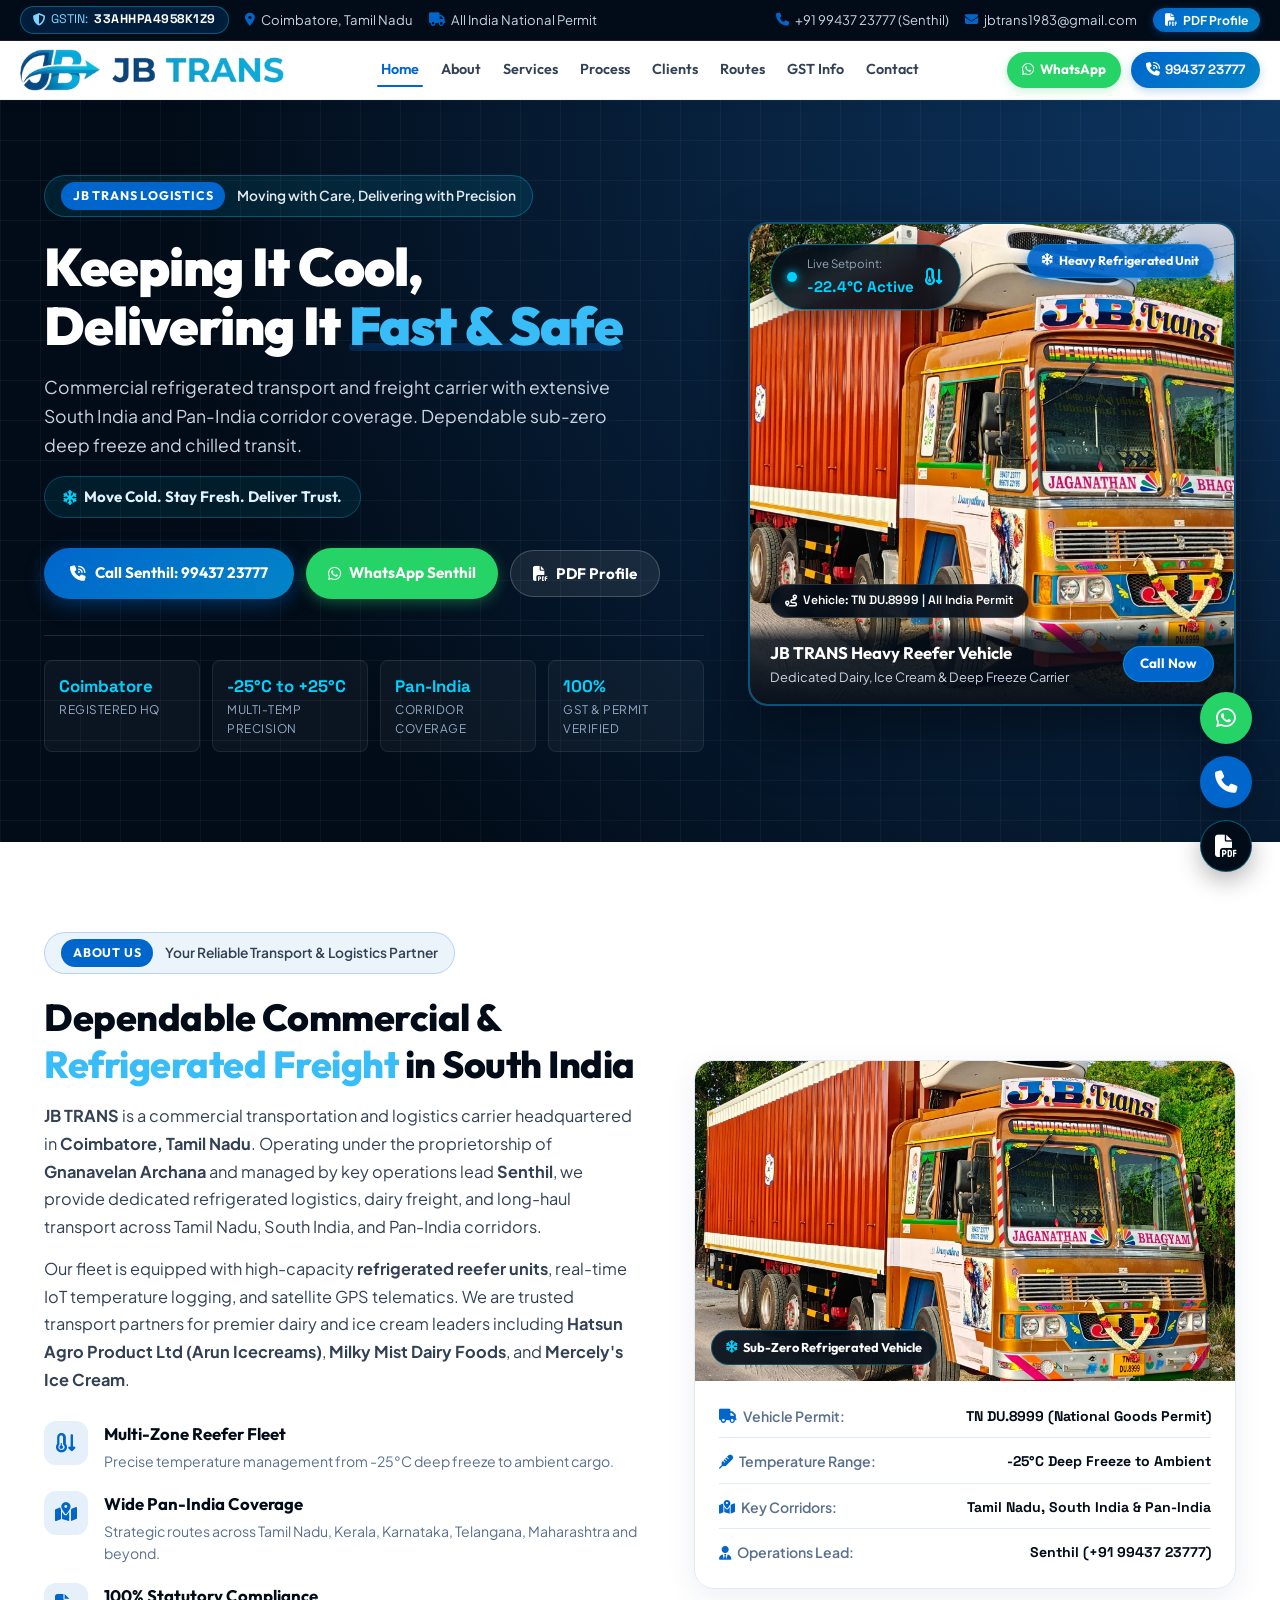
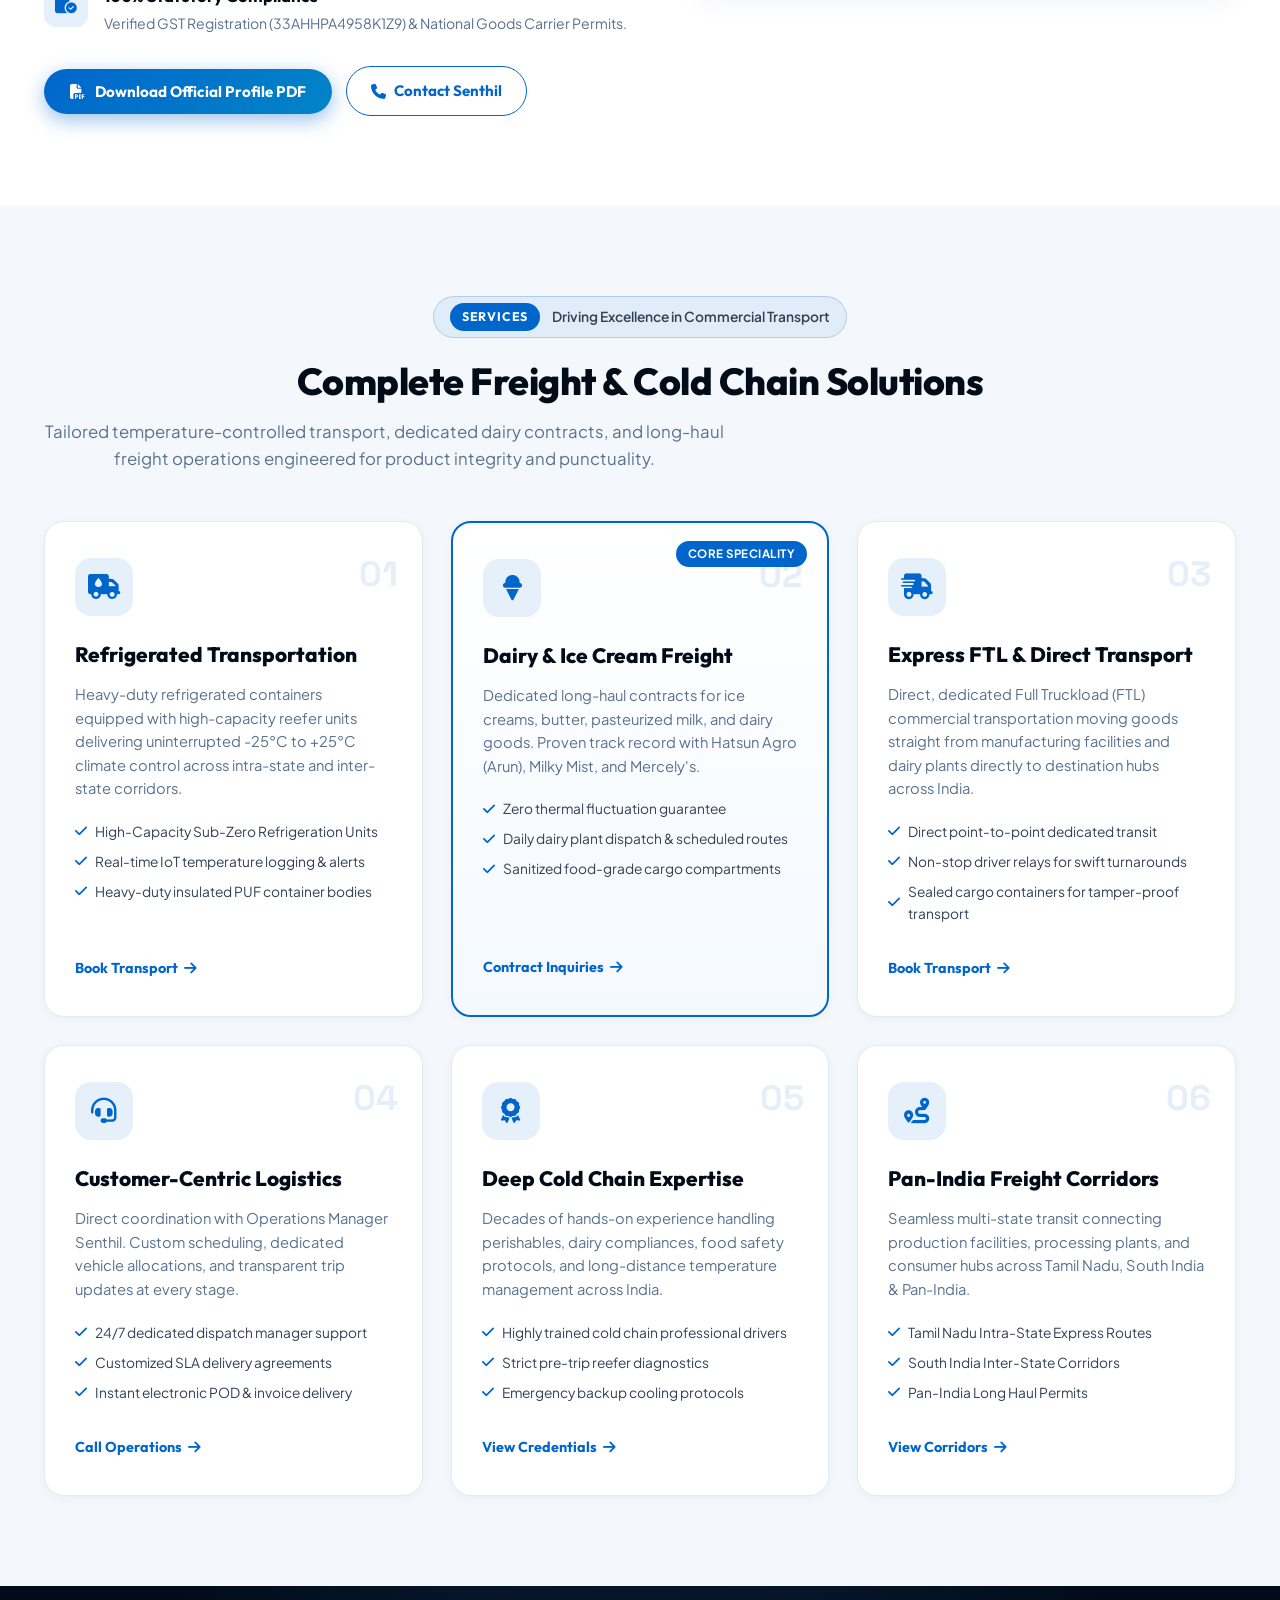
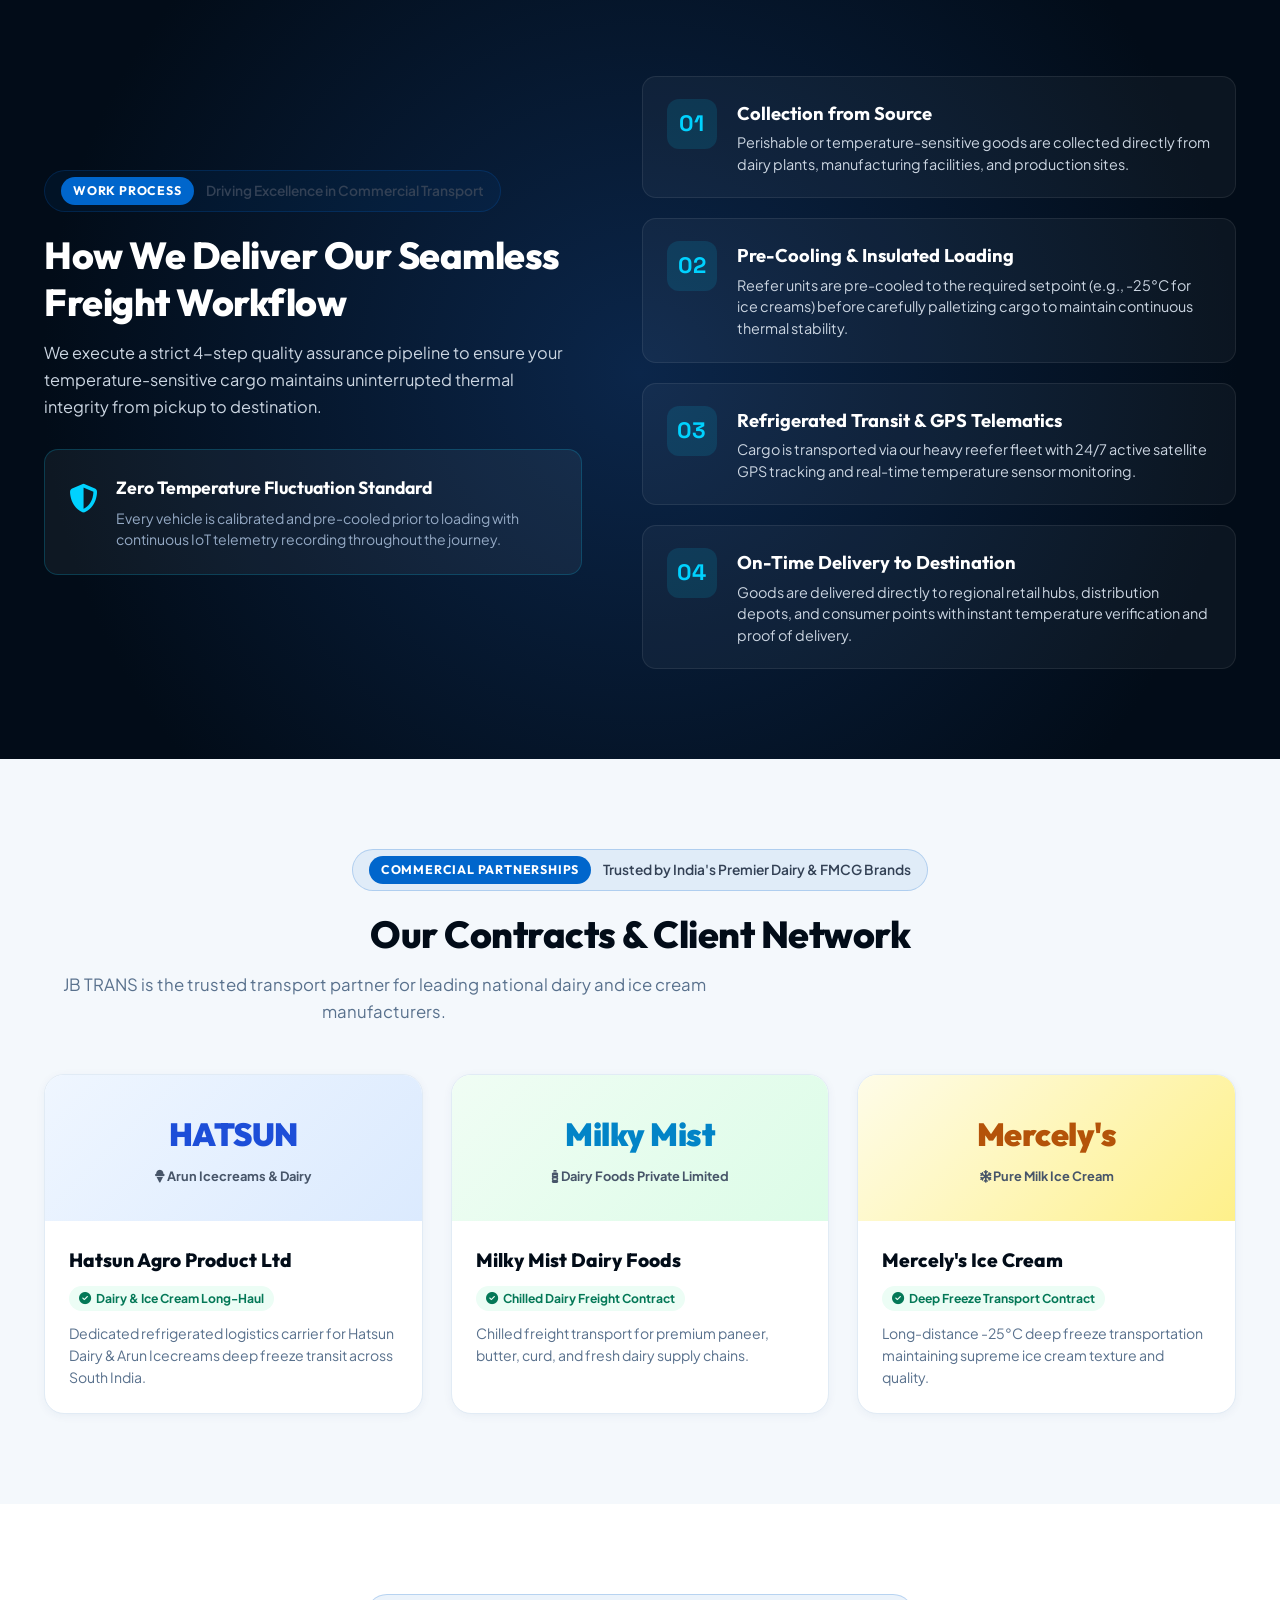
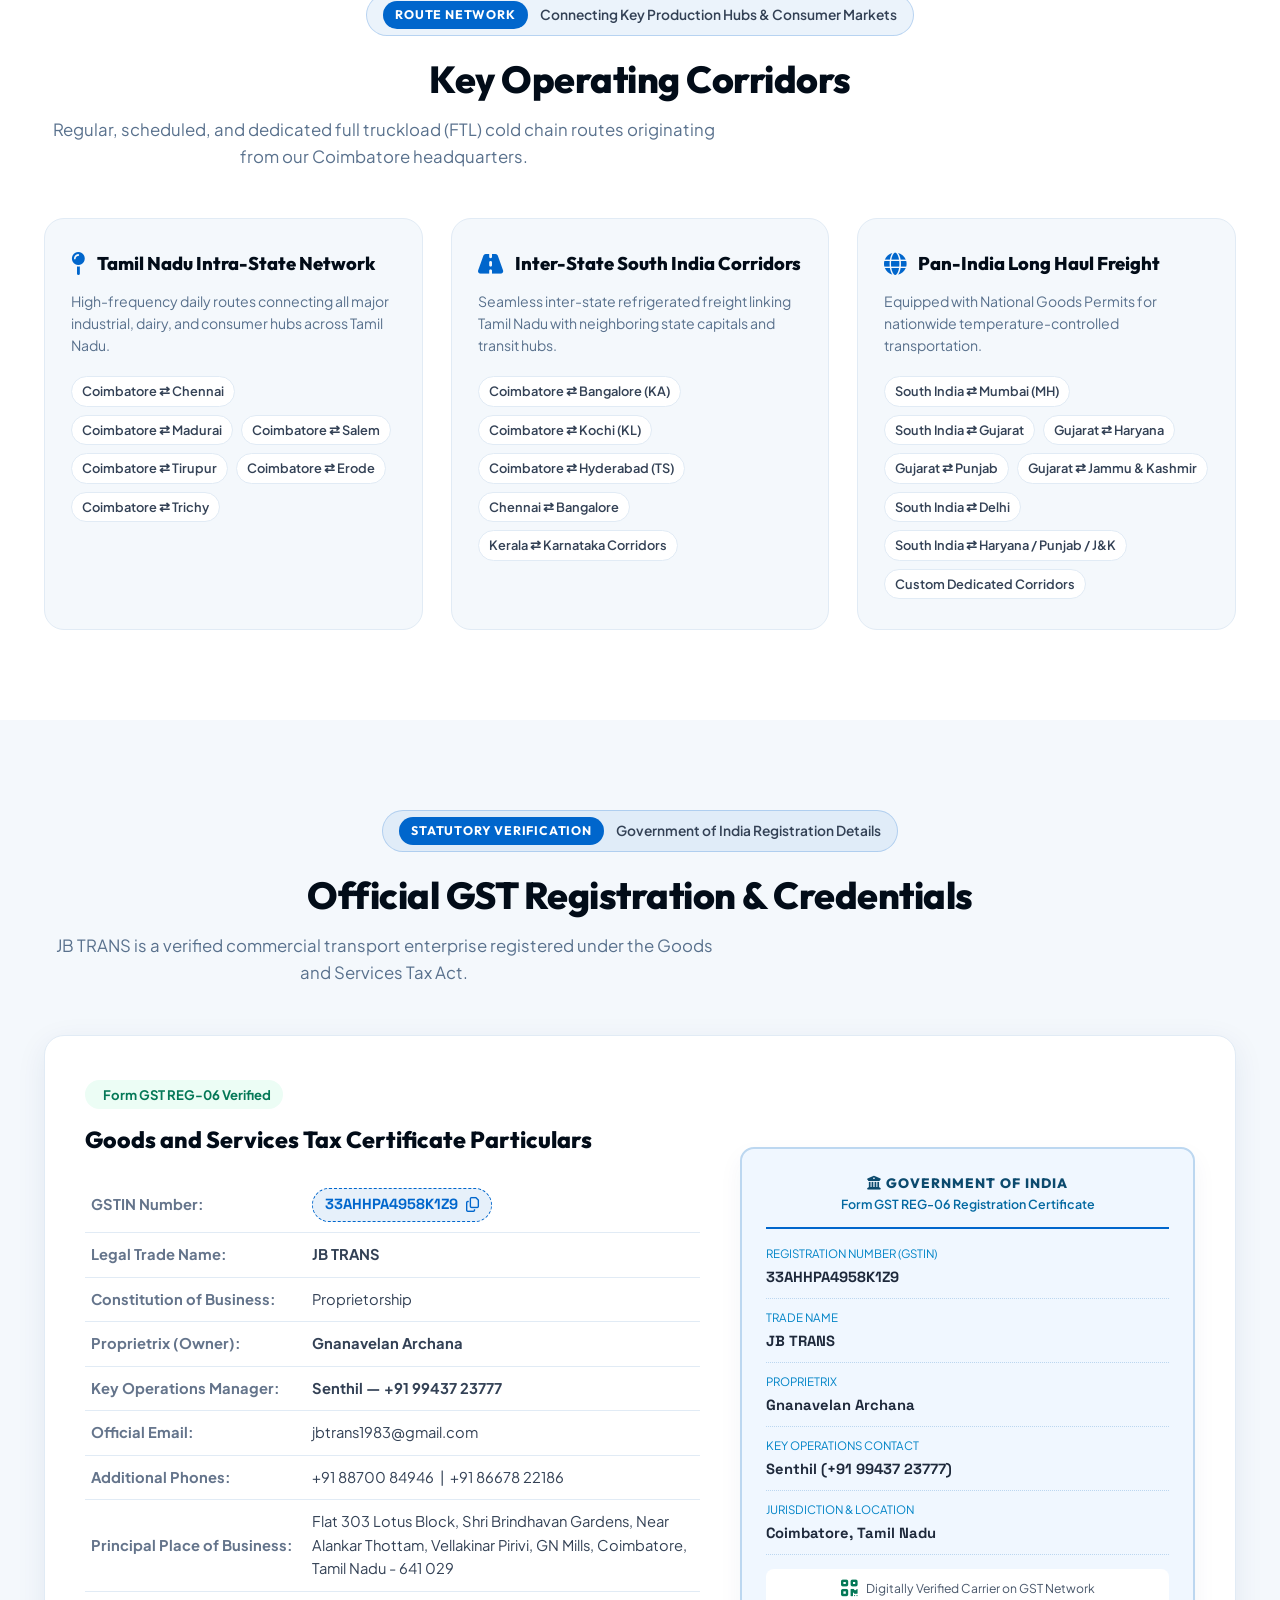
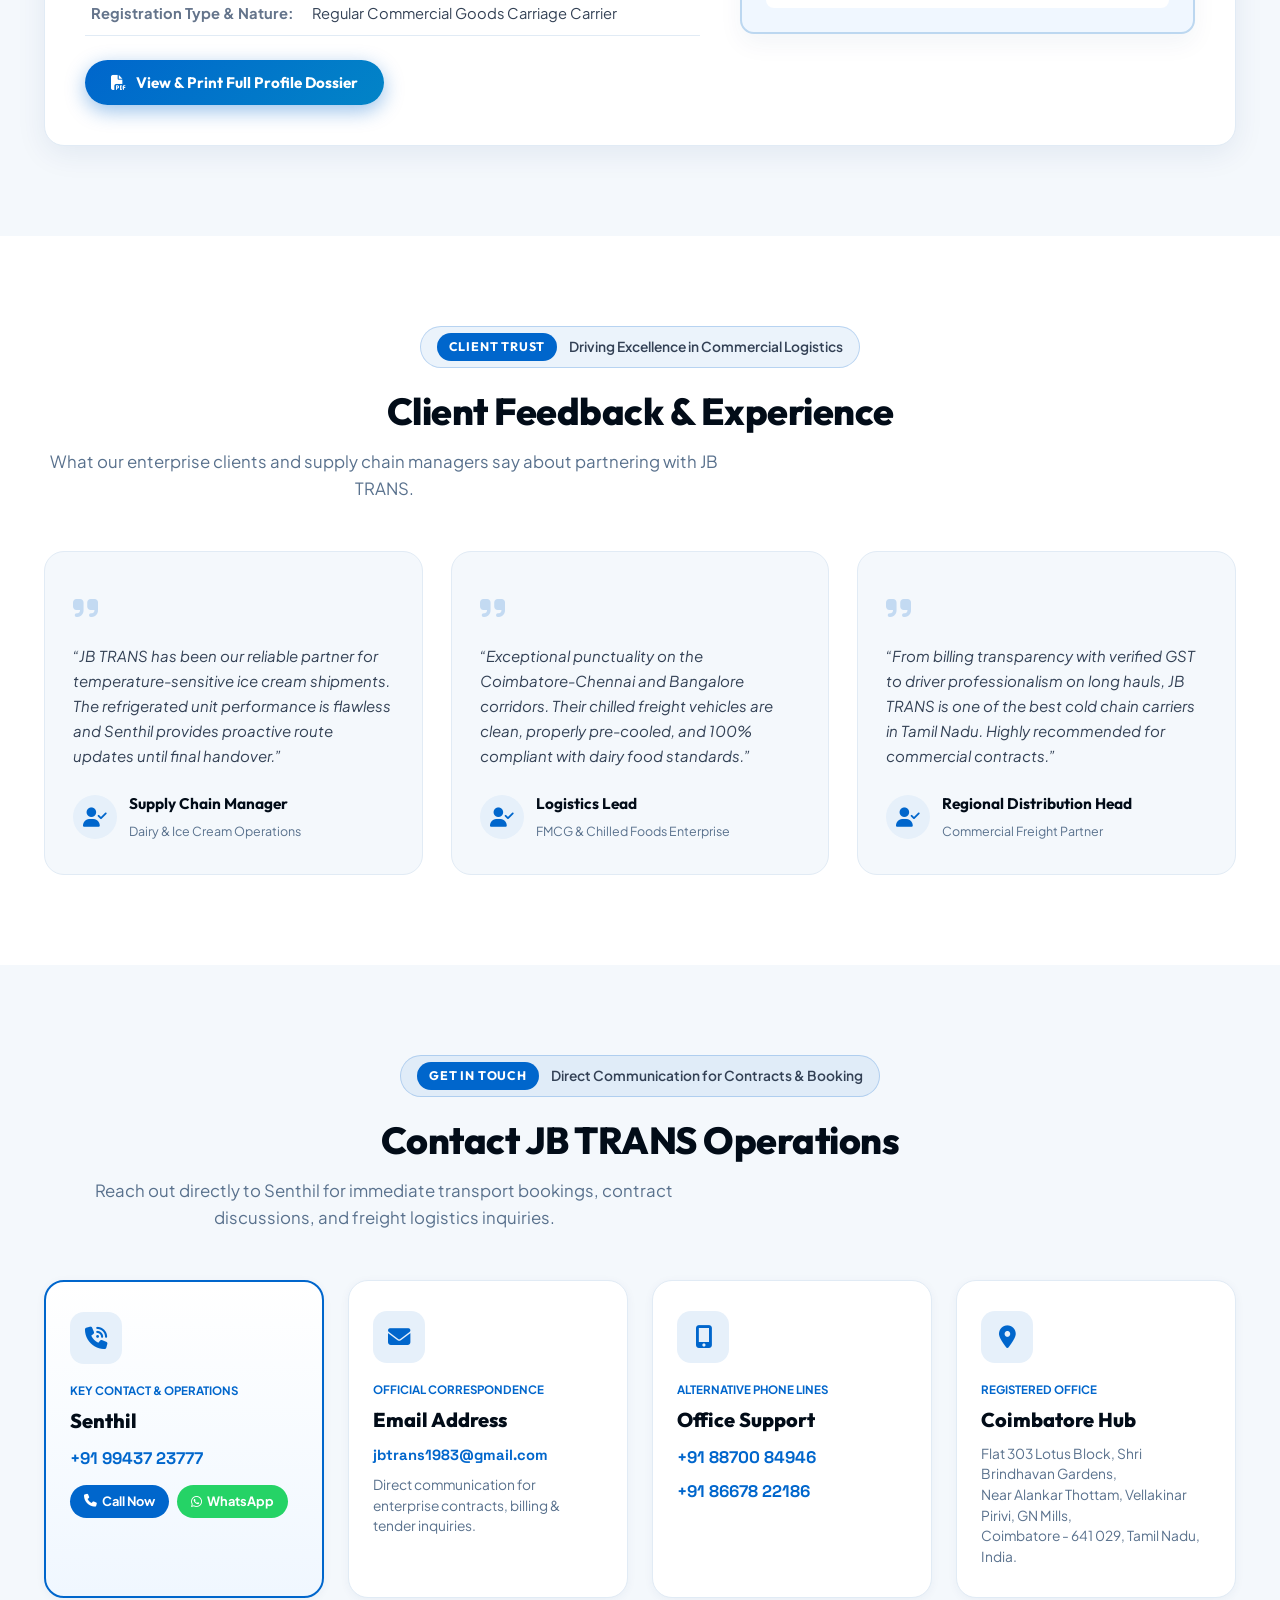
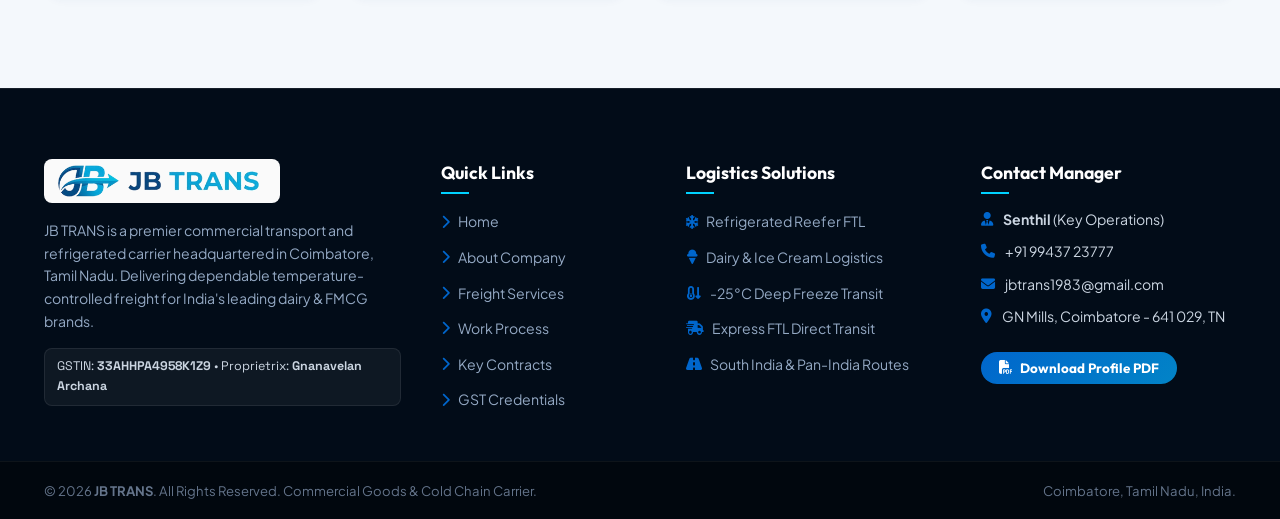
==== commit 6a4abd60: "Update Pan-India routes with Gujarat, Haryana, Punjab, Jammu and Kashmir, and Delhi" ====
--- a/index.html
+++ b/index.html
@@ -614,7 +614,11 @@
           <div class="route-tags">
             <span class="route-pill">South India ⇄ Mumbai (MH)</span>
             <span class="route-pill">South India ⇄ Gujarat</span>
-            <span class="route-pill">South India ⇄ Delhi NCR</span>
+            <span class="route-pill">Gujarat ⇄ Haryana</span>
+            <span class="route-pill">Gujarat ⇄ Punjab</span>
+            <span class="route-pill">Gujarat ⇄ Jammu & Kashmir</span>
+            <span class="route-pill">South India ⇄ Delhi</span>
+            <span class="route-pill">South India ⇄ Haryana / Punjab / J&K</span>
             <span class="route-pill">Custom Dedicated Corridors</span>
           </div>
         </div>
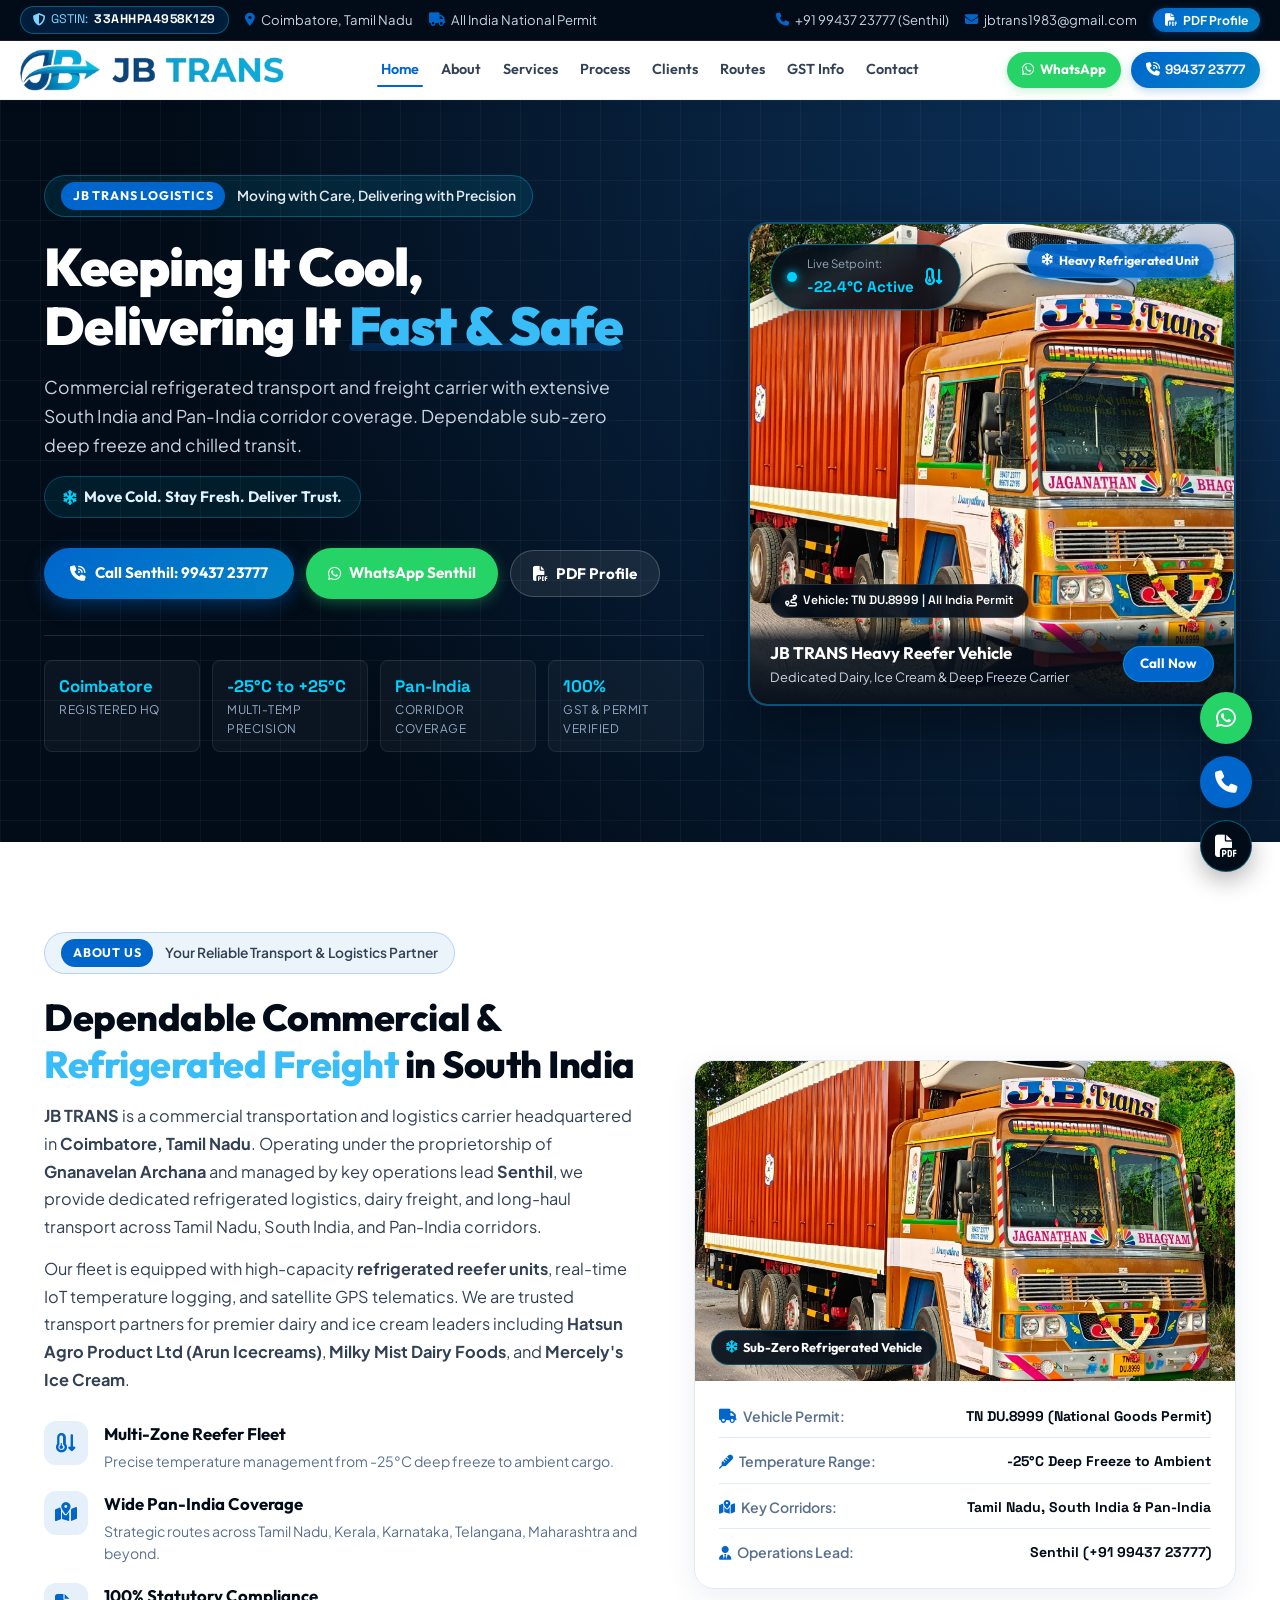
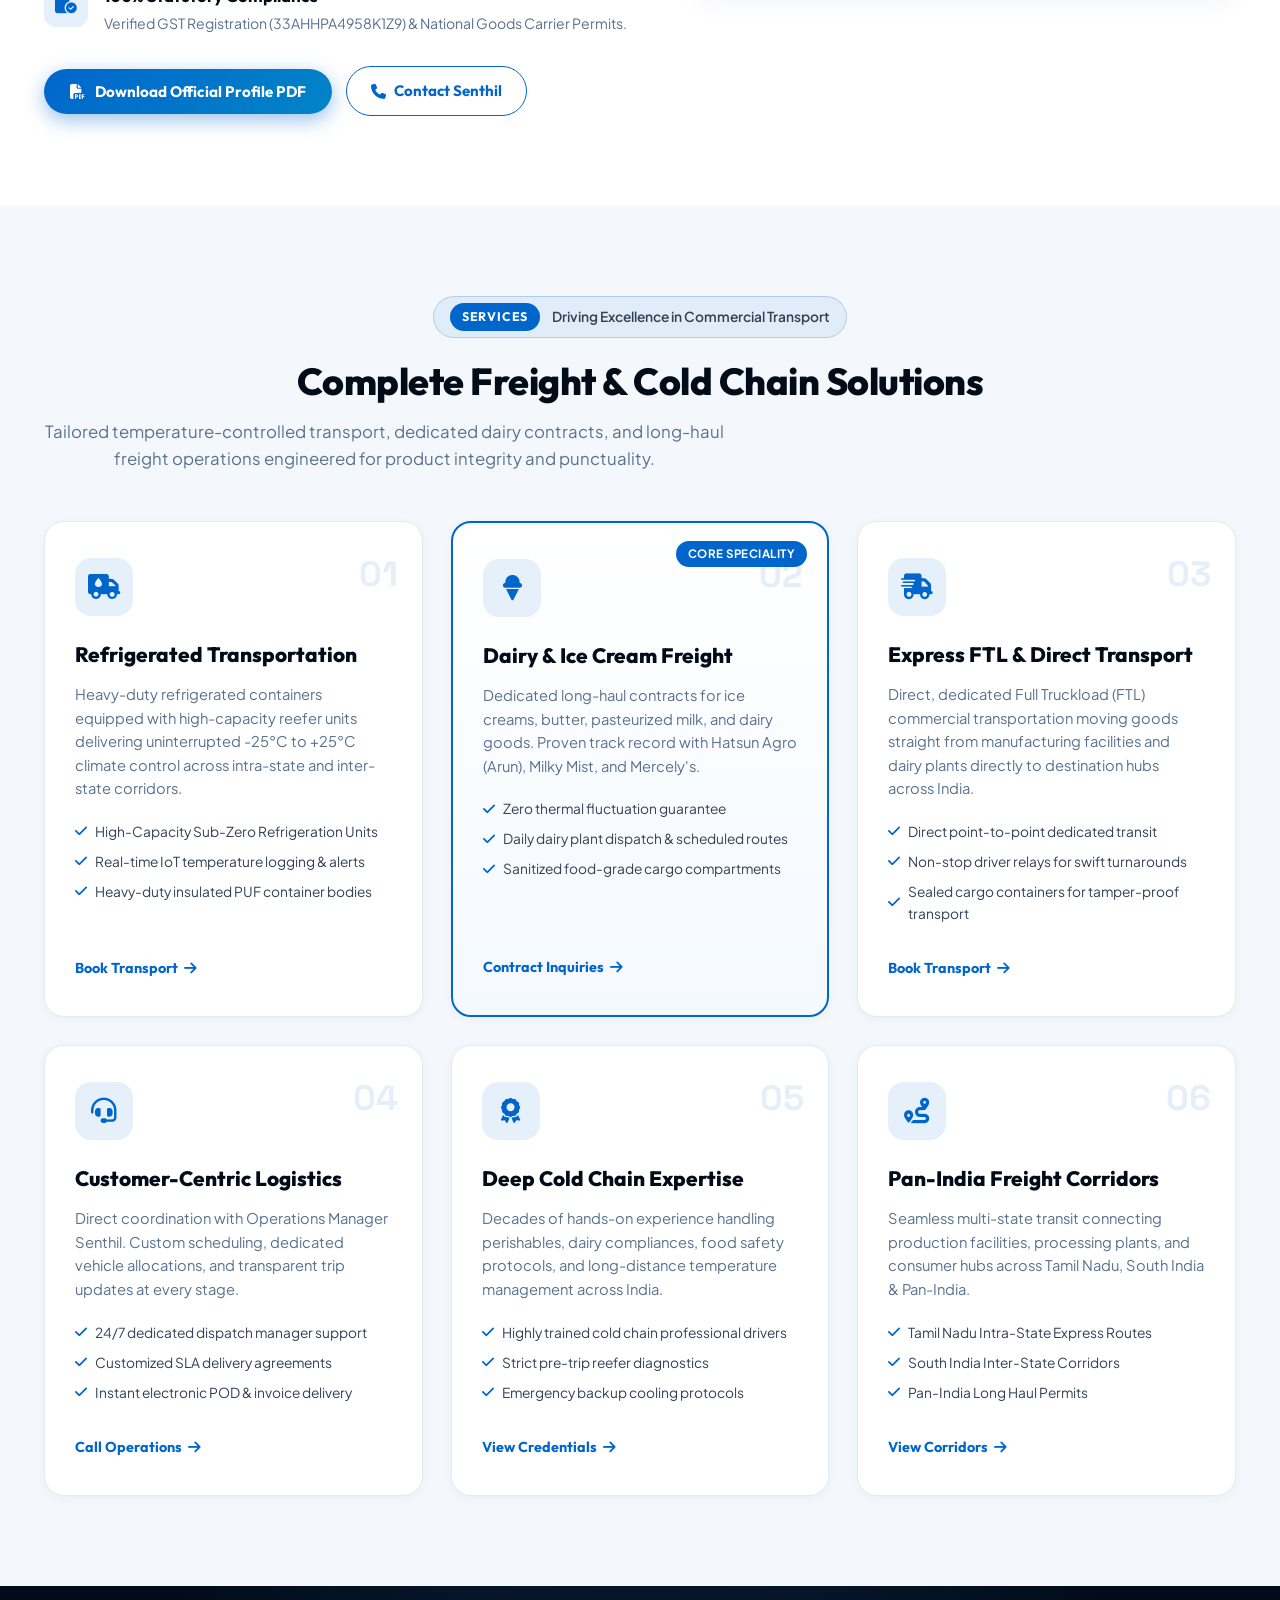
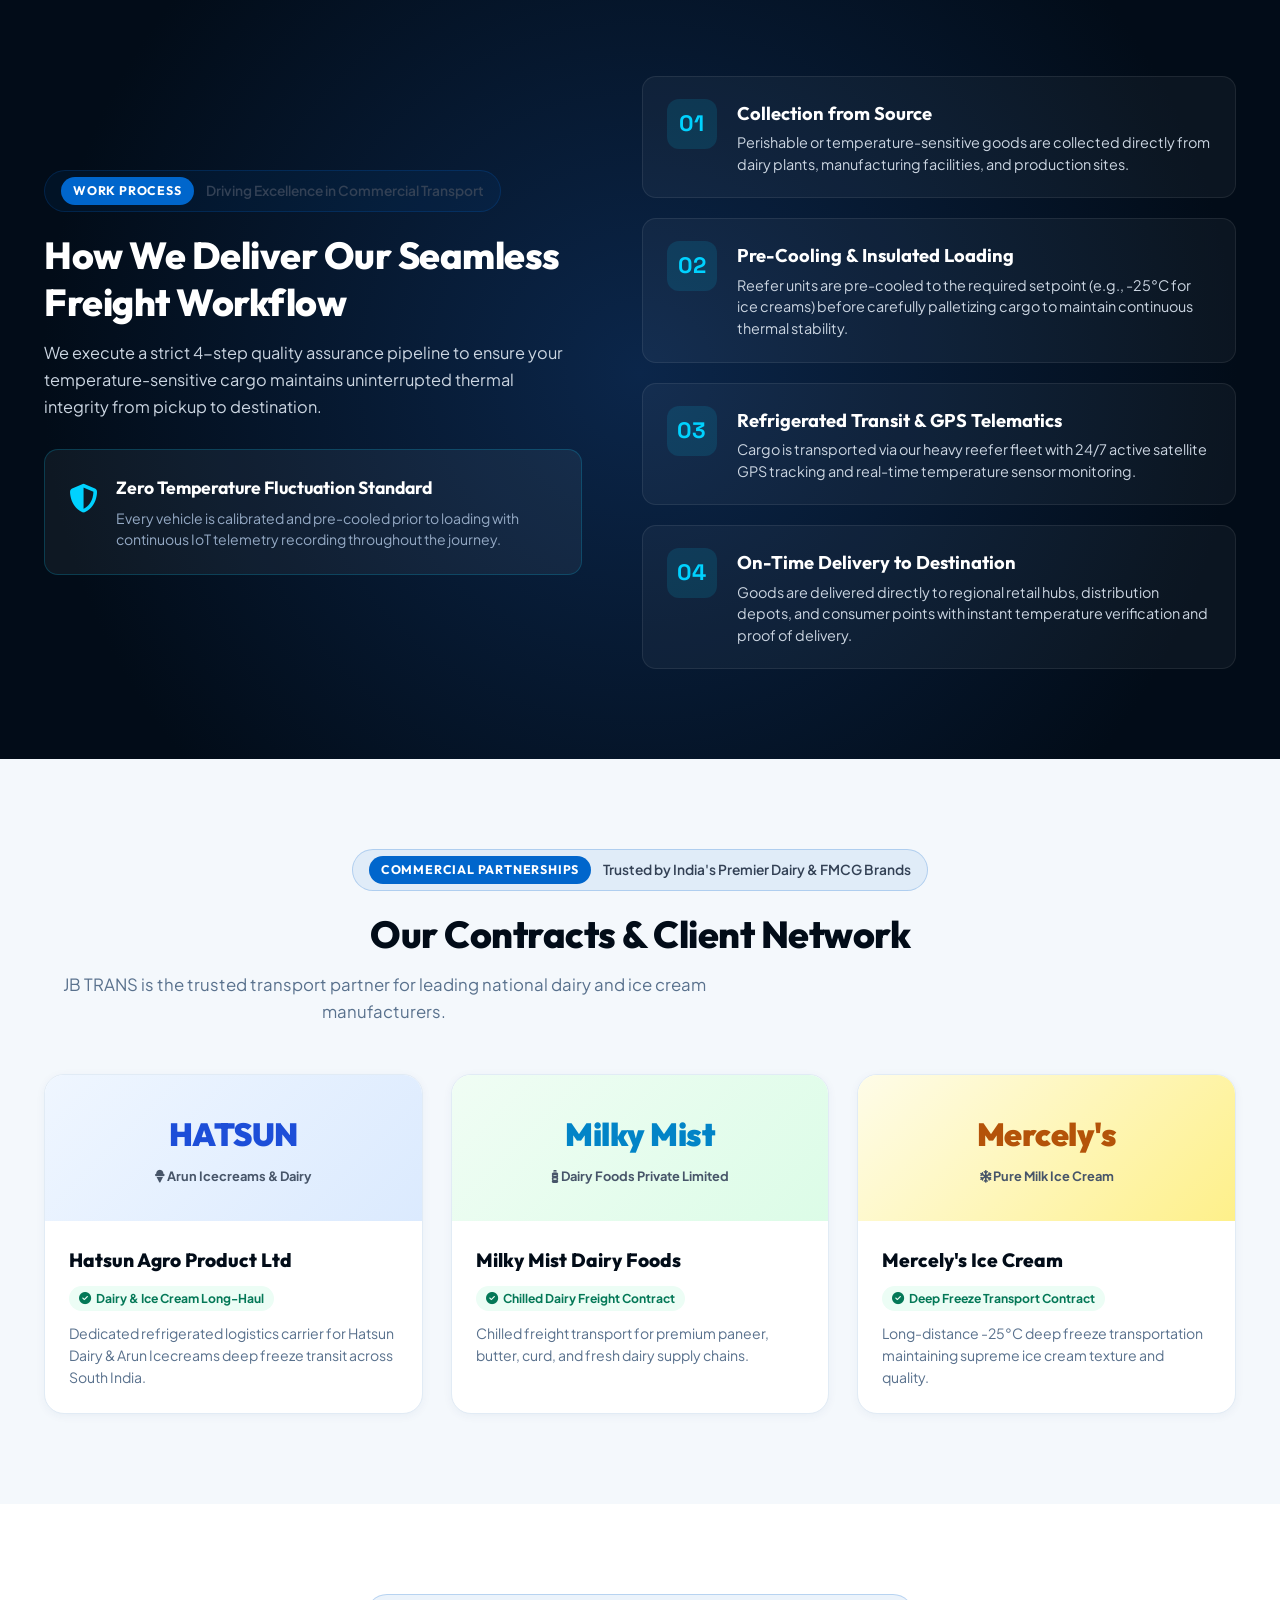
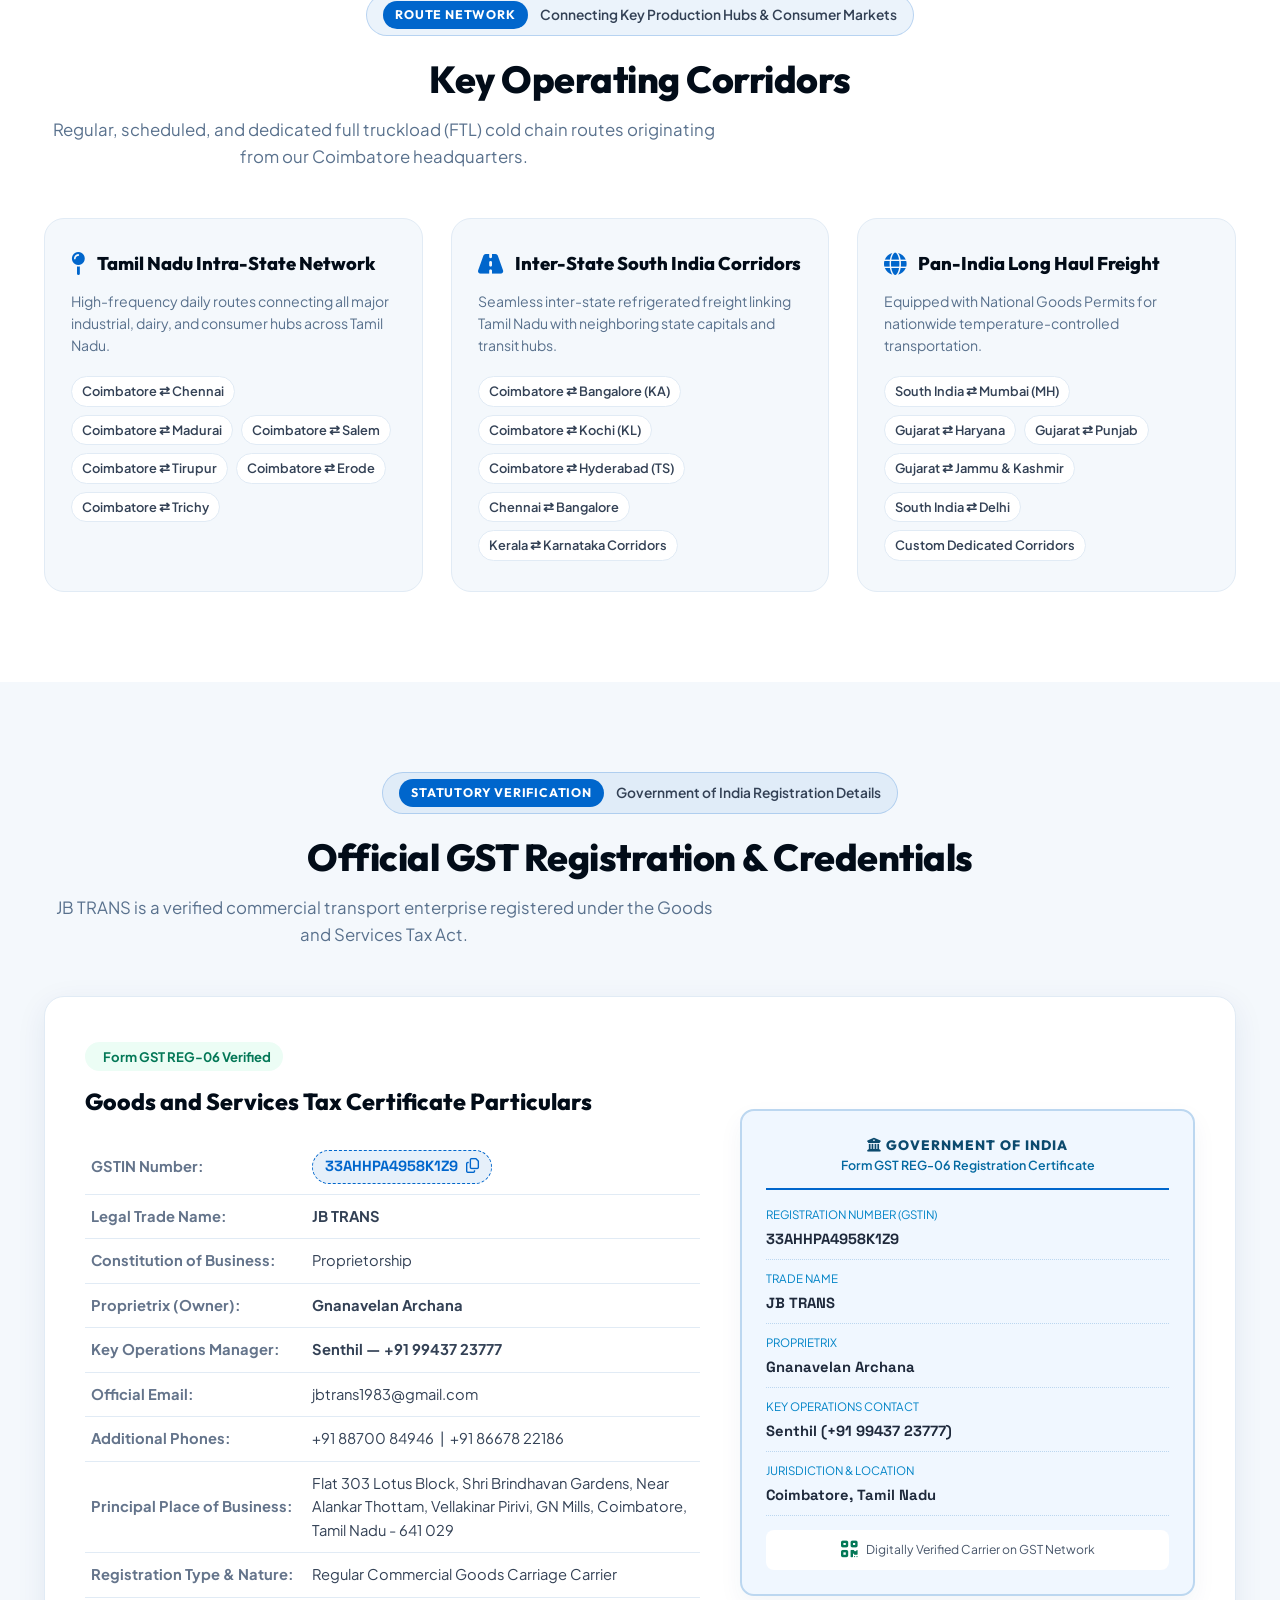
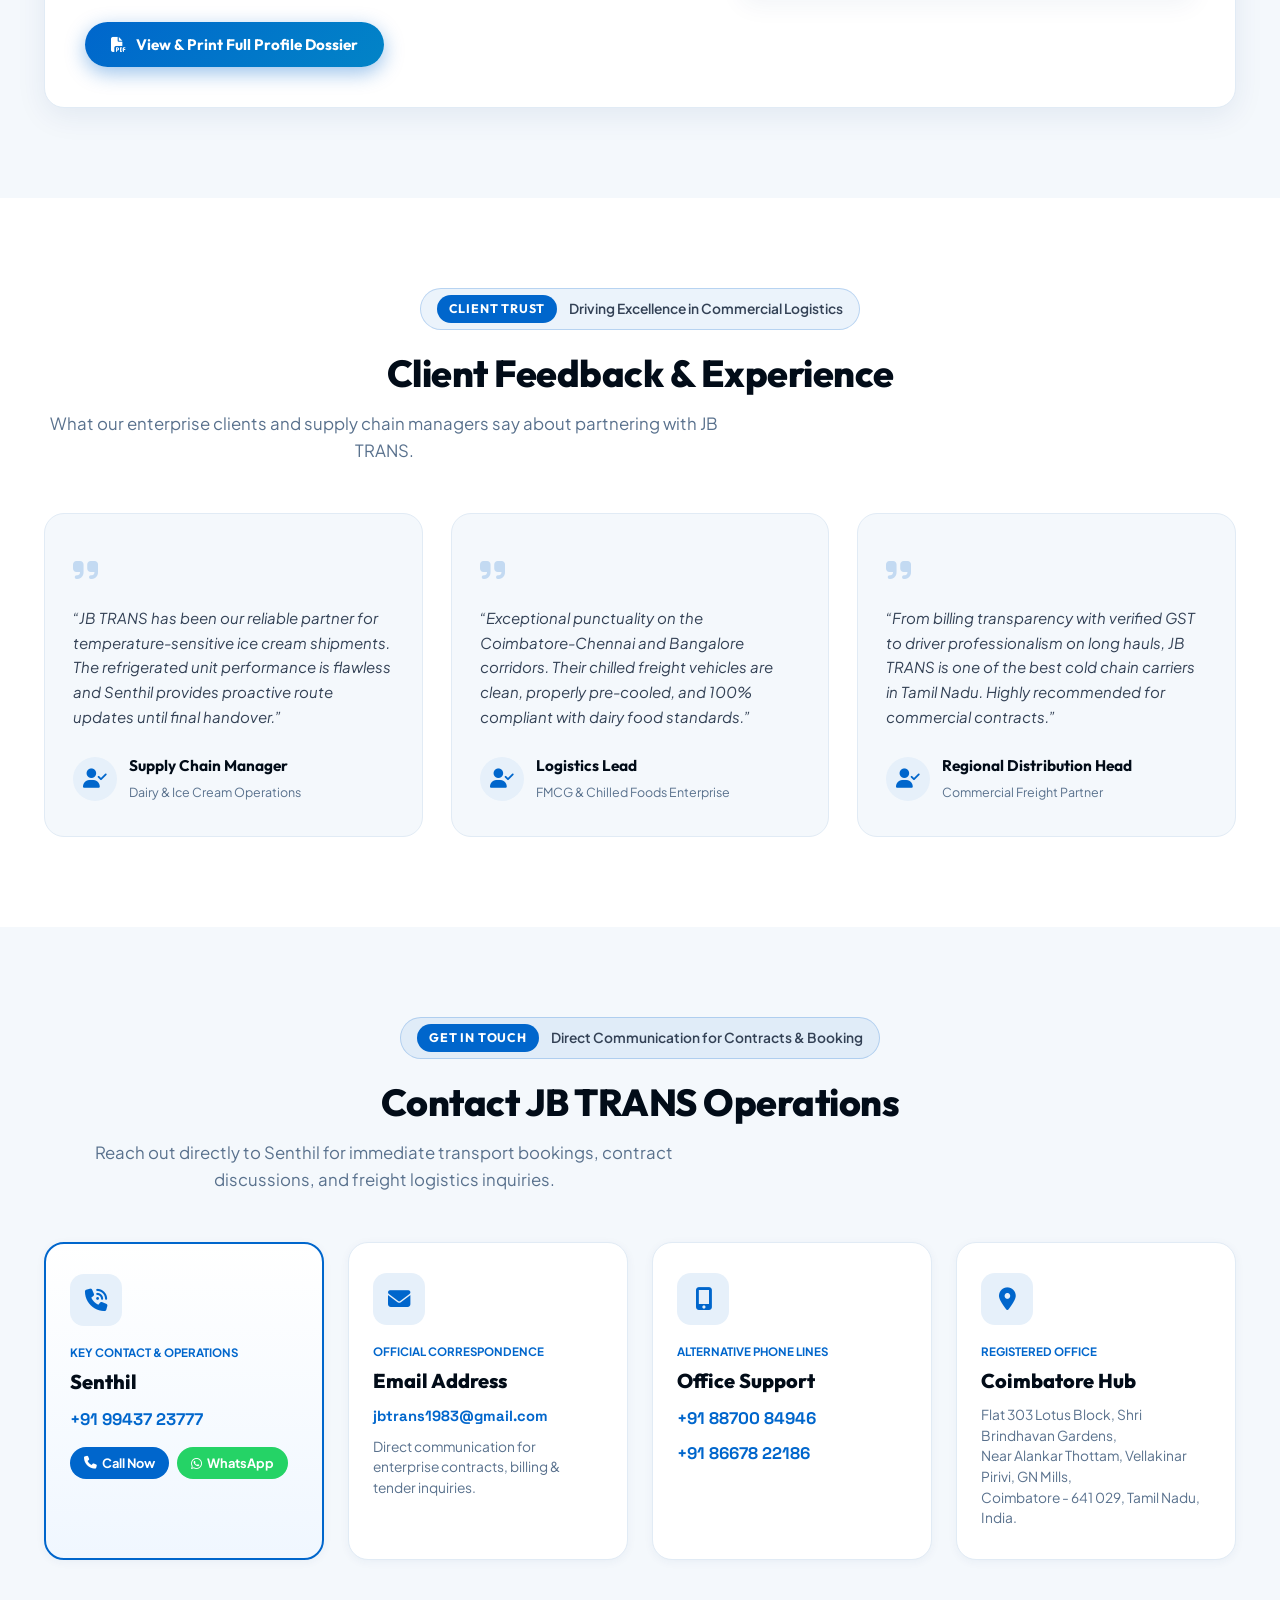
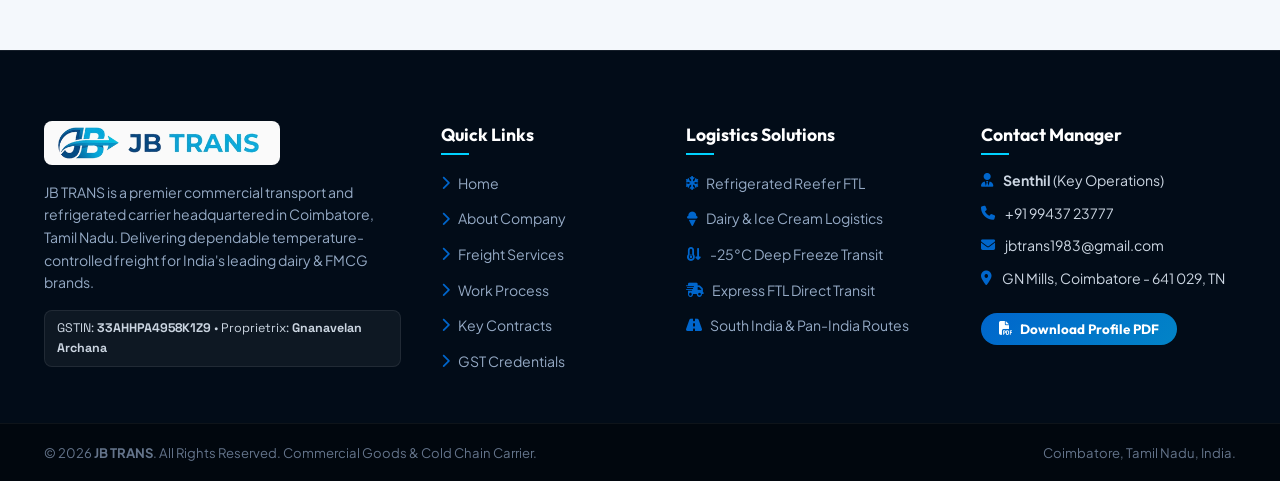
==== commit 6df132b3: "Refine Pan-India routes: Gujarat to Haryana, Punjab, Jammu & Kashmir, South India to Delhi" ====
--- a/index.html
+++ b/index.html
@@ -613,12 +613,10 @@
           <p class="corridor-desc">Equipped with National Goods Permits for nationwide temperature-controlled transportation.</p>
           <div class="route-tags">
             <span class="route-pill">South India ⇄ Mumbai (MH)</span>
-            <span class="route-pill">South India ⇄ Gujarat</span>
             <span class="route-pill">Gujarat ⇄ Haryana</span>
             <span class="route-pill">Gujarat ⇄ Punjab</span>
             <span class="route-pill">Gujarat ⇄ Jammu & Kashmir</span>
             <span class="route-pill">South India ⇄ Delhi</span>
-            <span class="route-pill">South India ⇄ Haryana / Punjab / J&K</span>
             <span class="route-pill">Custom Dedicated Corridors</span>
           </div>
         </div>
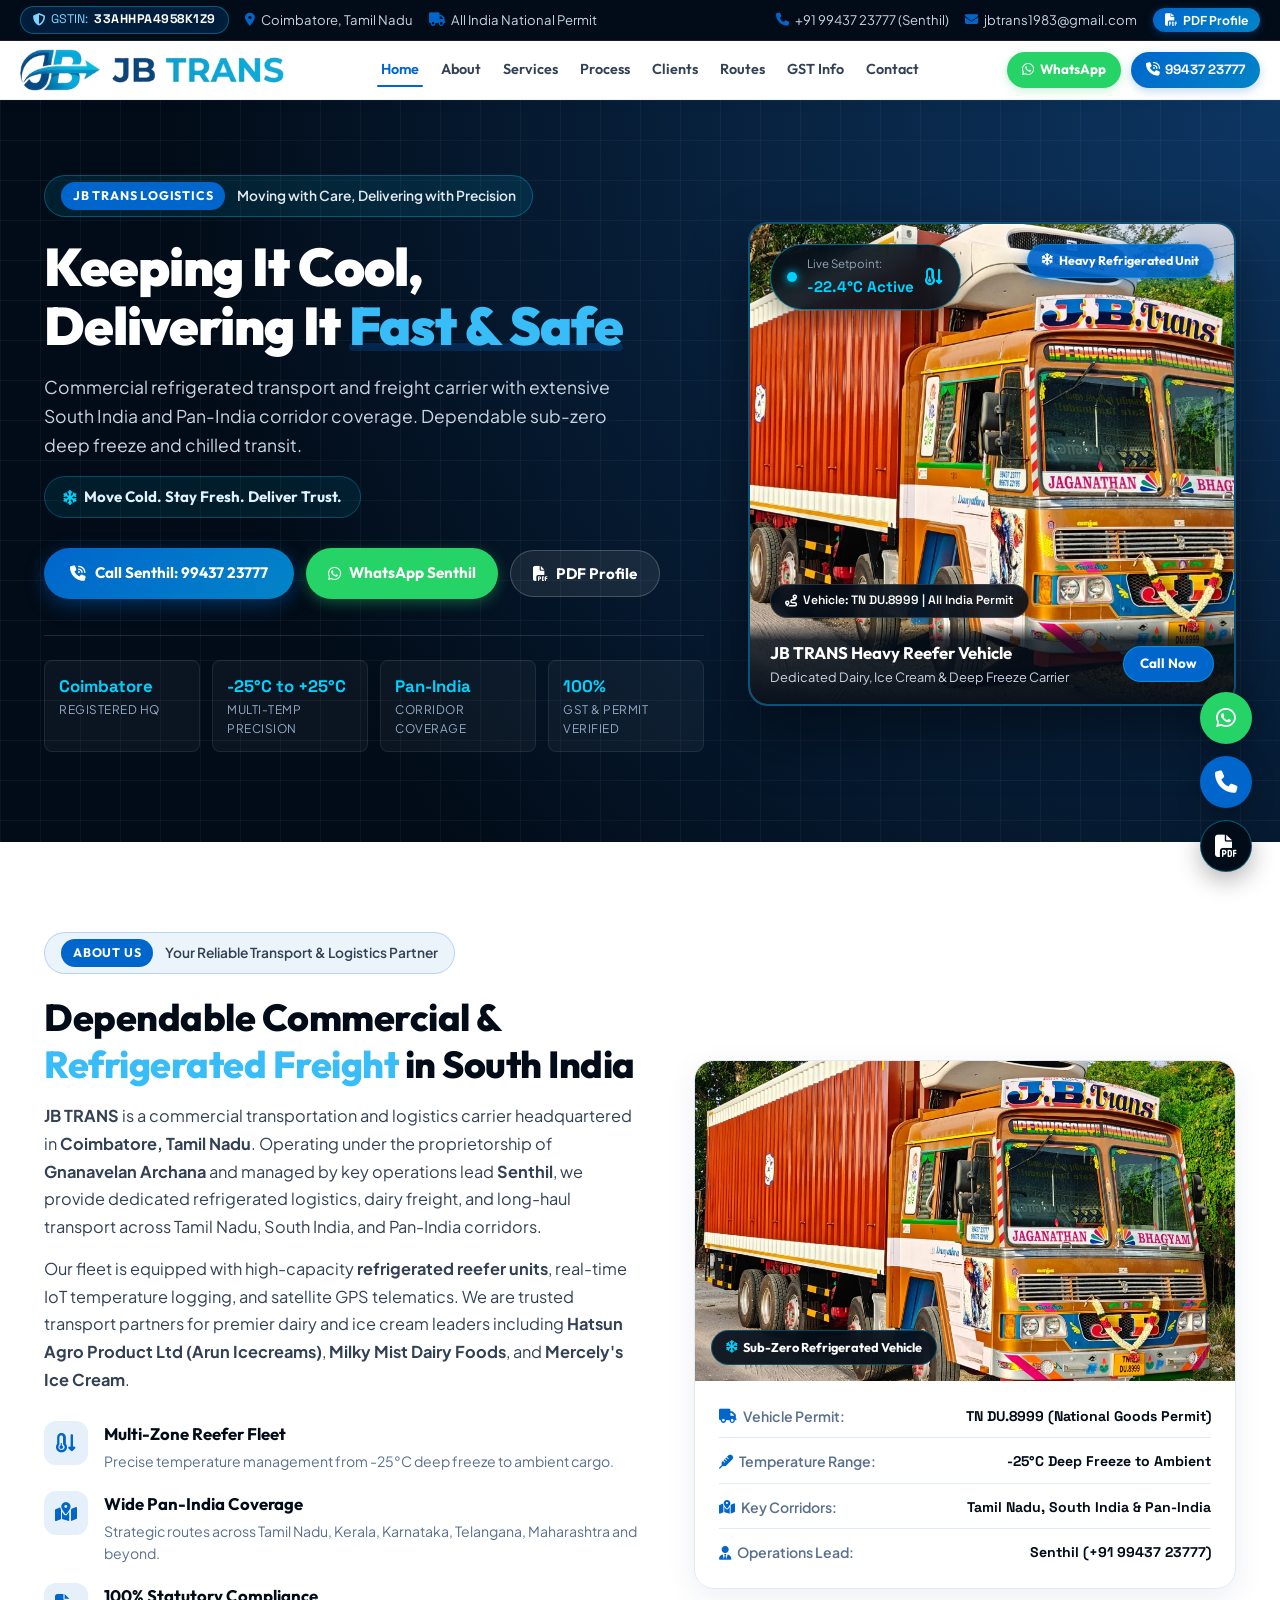
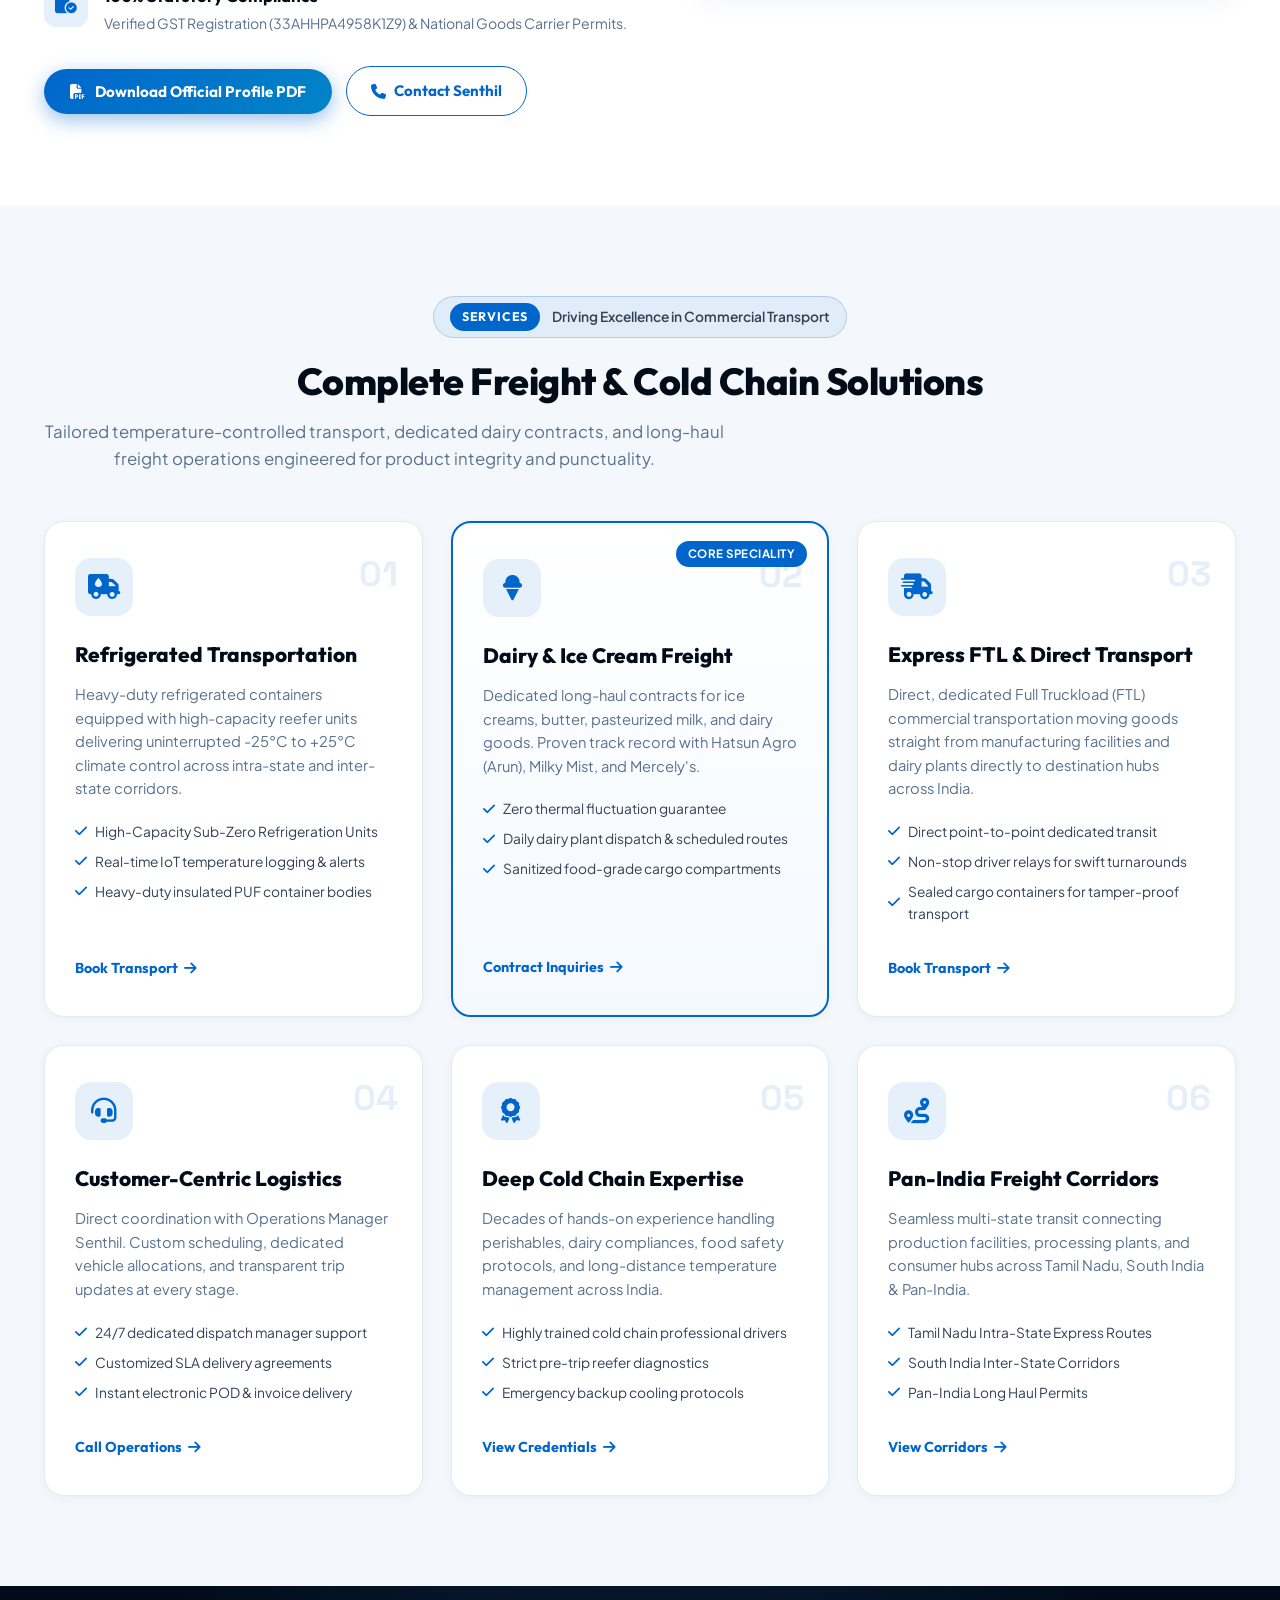
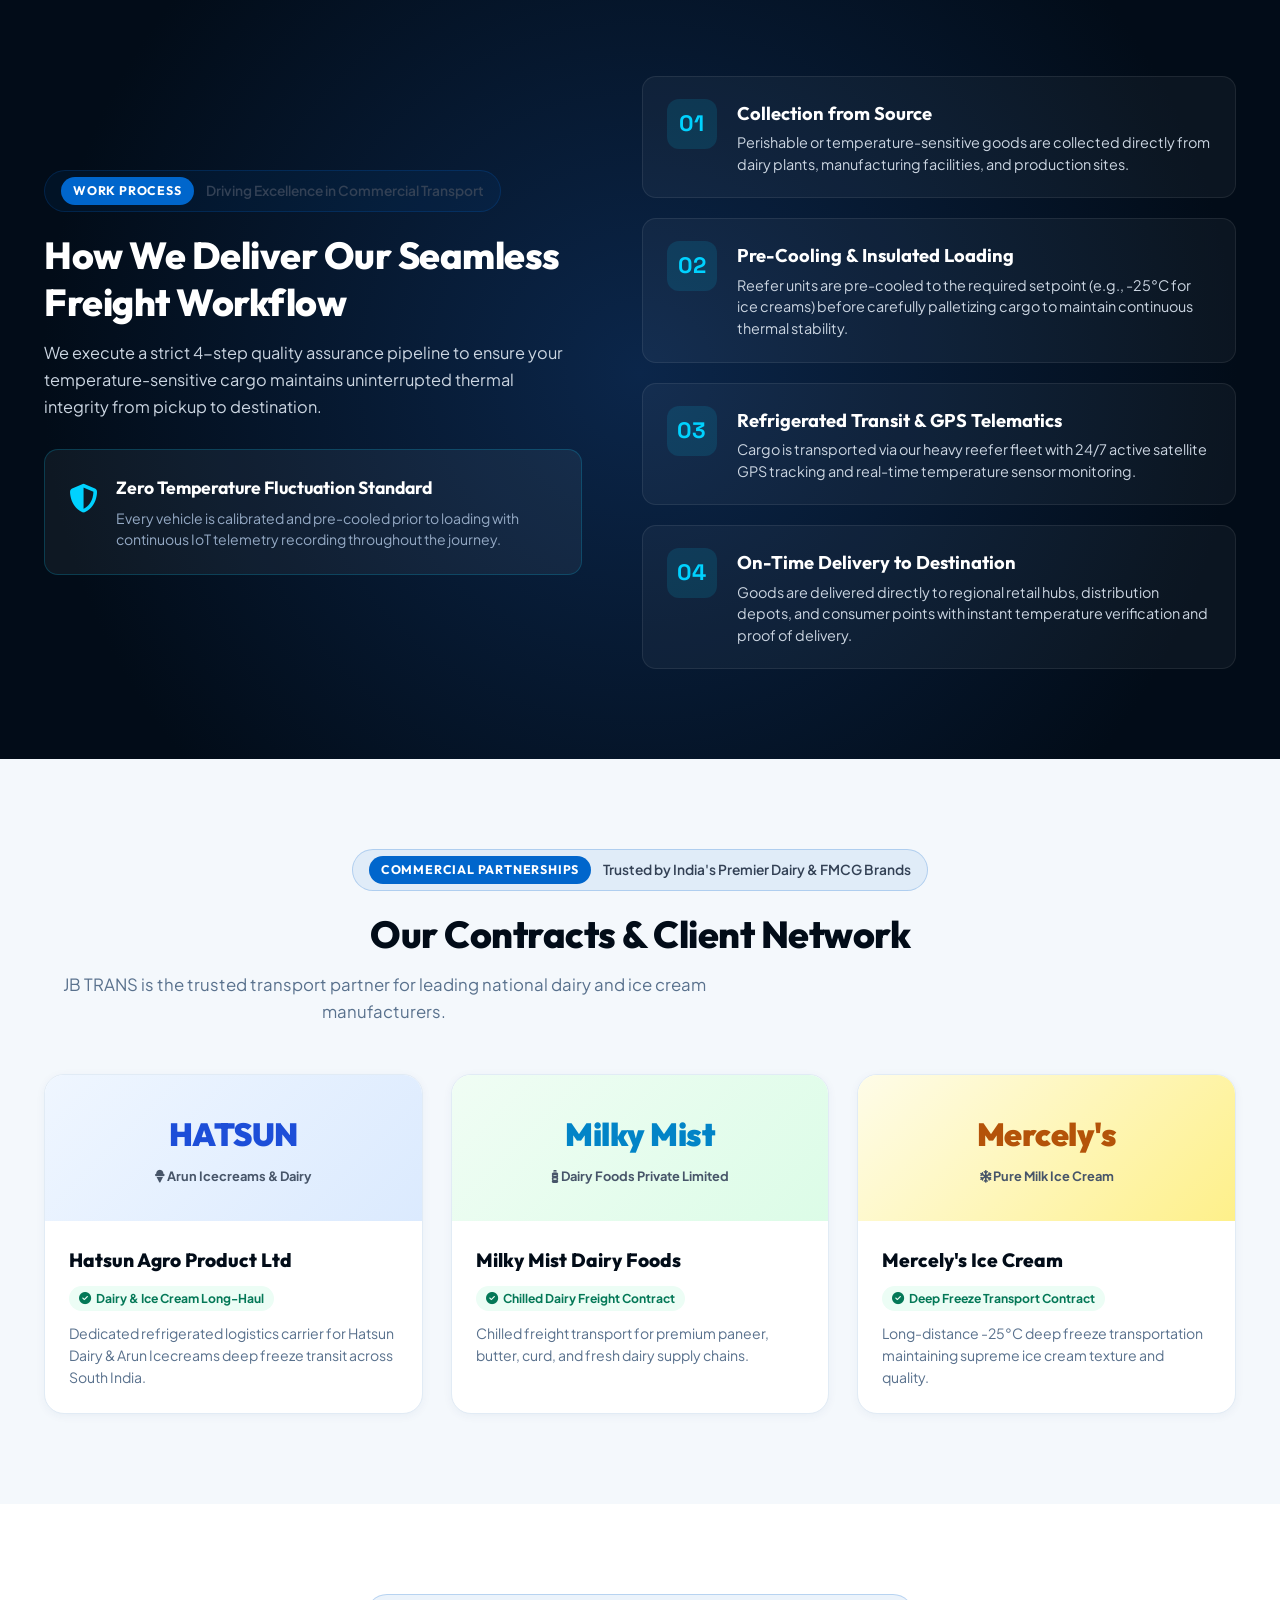
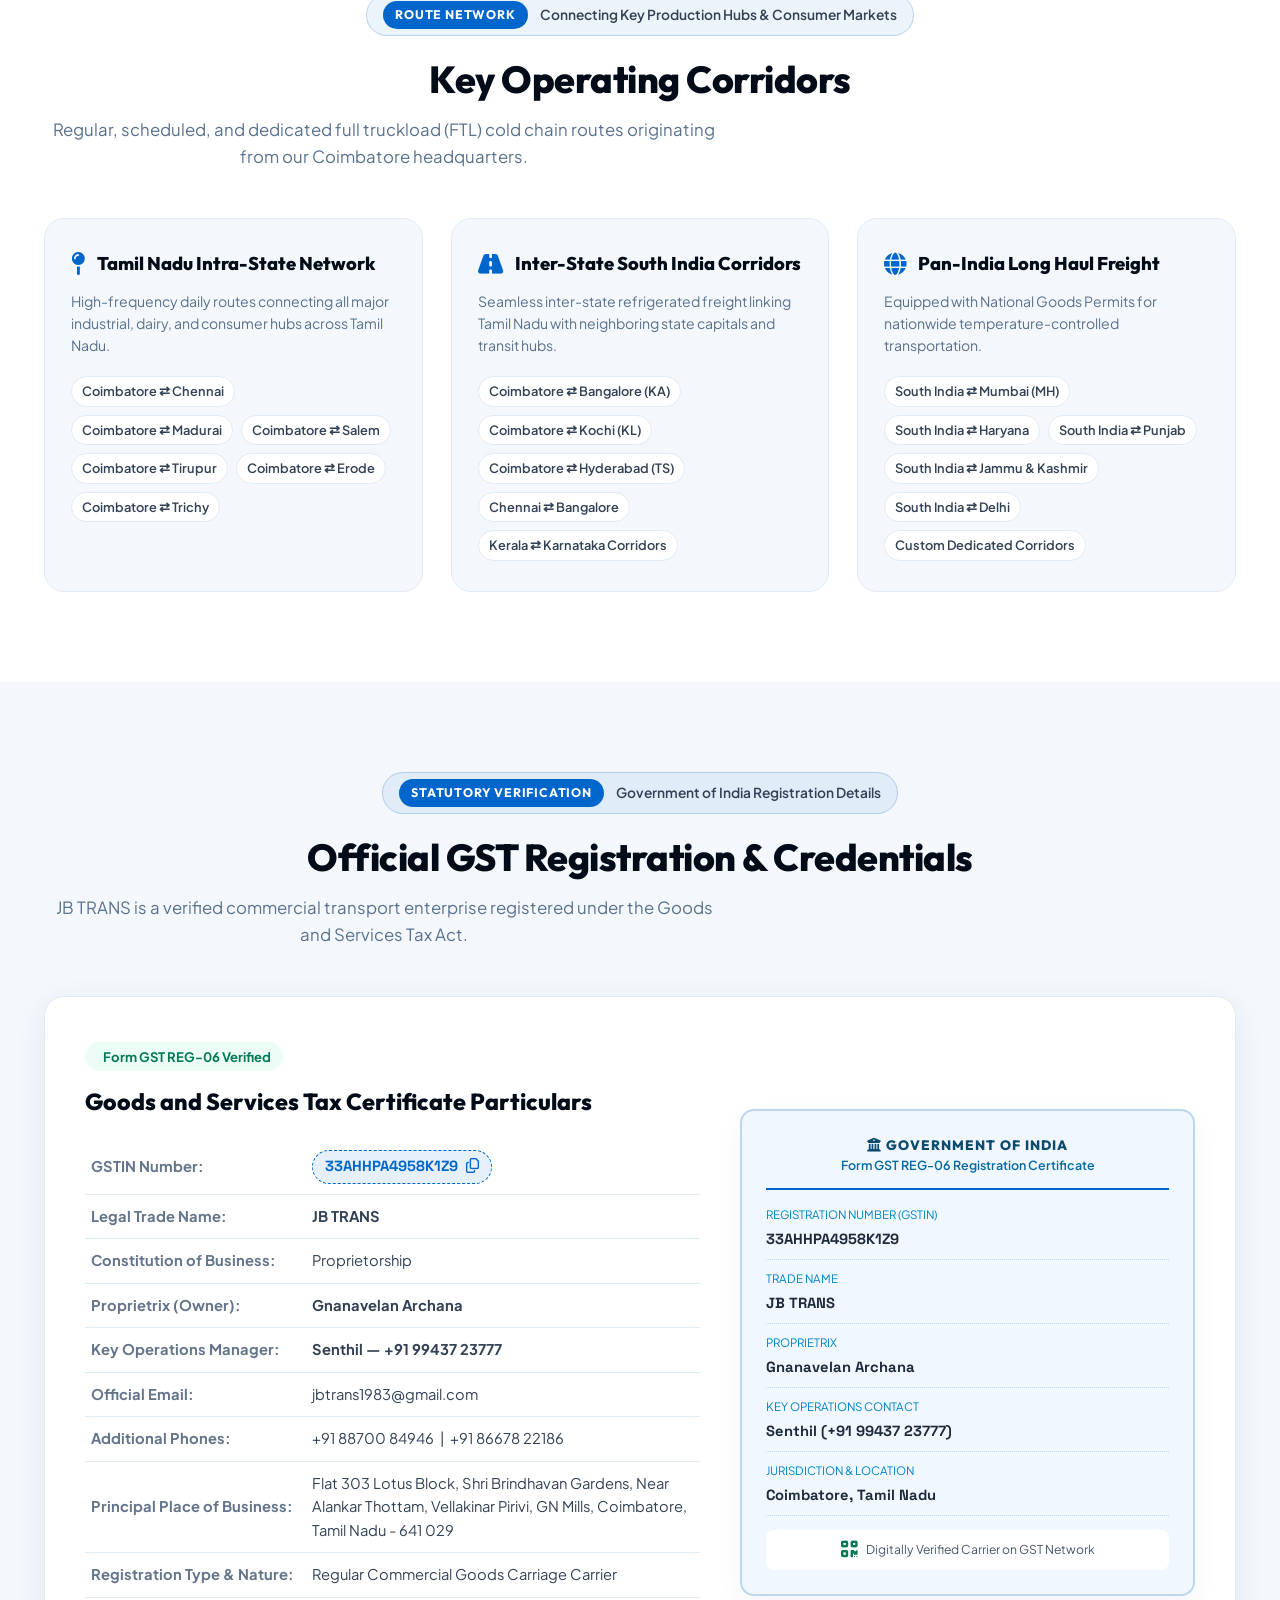
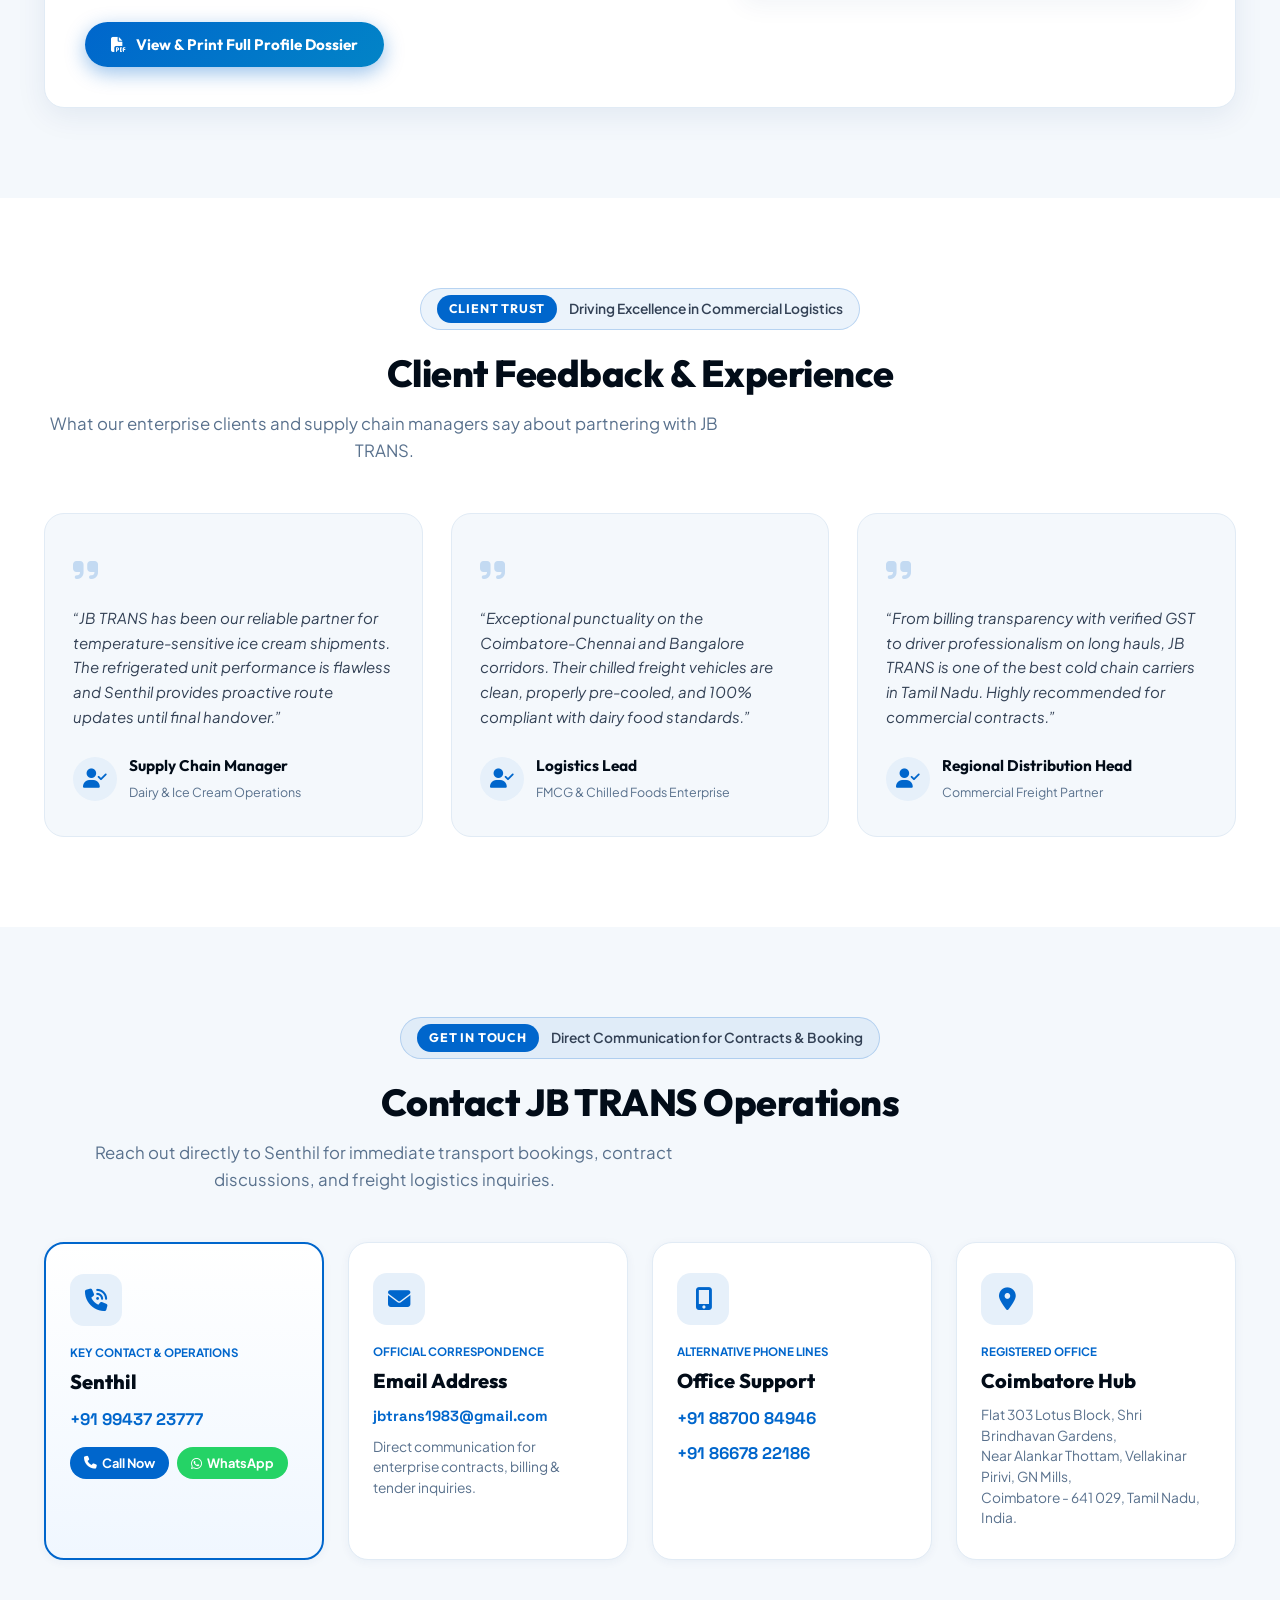
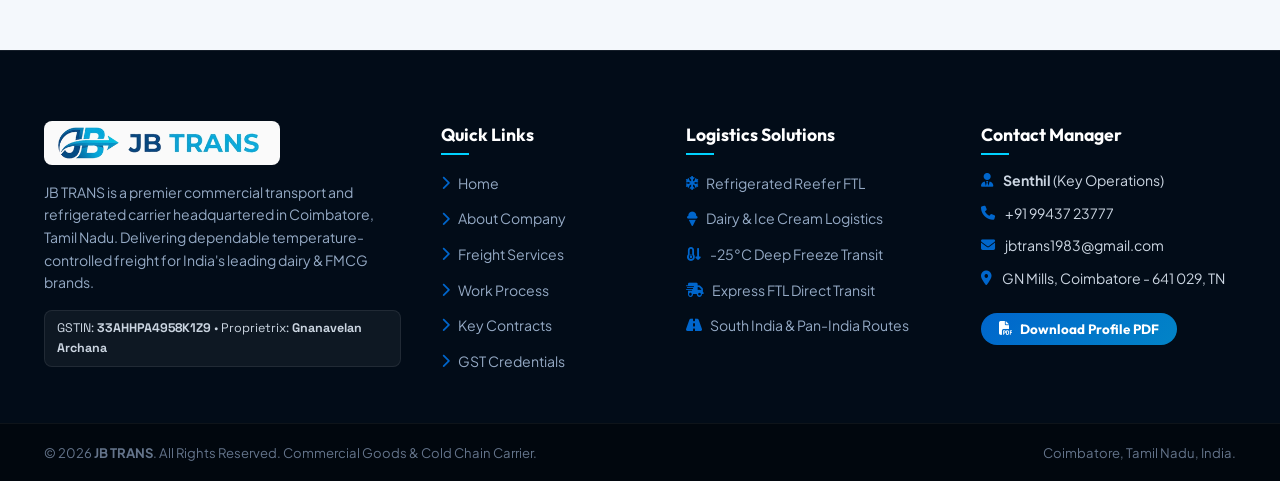
==== commit d1a79bad: "Update Pan-India corridors: South India to Mumbai, Haryana, Punjab, Jammu & Kashmir, Delhi" ====
--- a/index.html
+++ b/index.html
@@ -613,9 +613,9 @@
           <p class="corridor-desc">Equipped with National Goods Permits for nationwide temperature-controlled transportation.</p>
           <div class="route-tags">
             <span class="route-pill">South India ⇄ Mumbai (MH)</span>
-            <span class="route-pill">Gujarat ⇄ Haryana</span>
-            <span class="route-pill">Gujarat ⇄ Punjab</span>
-            <span class="route-pill">Gujarat ⇄ Jammu & Kashmir</span>
+            <span class="route-pill">South India ⇄ Haryana</span>
+            <span class="route-pill">South India ⇄ Punjab</span>
+            <span class="route-pill">South India ⇄ Jammu & Kashmir</span>
             <span class="route-pill">South India ⇄ Delhi</span>
             <span class="route-pill">Custom Dedicated Corridors</span>
           </div>
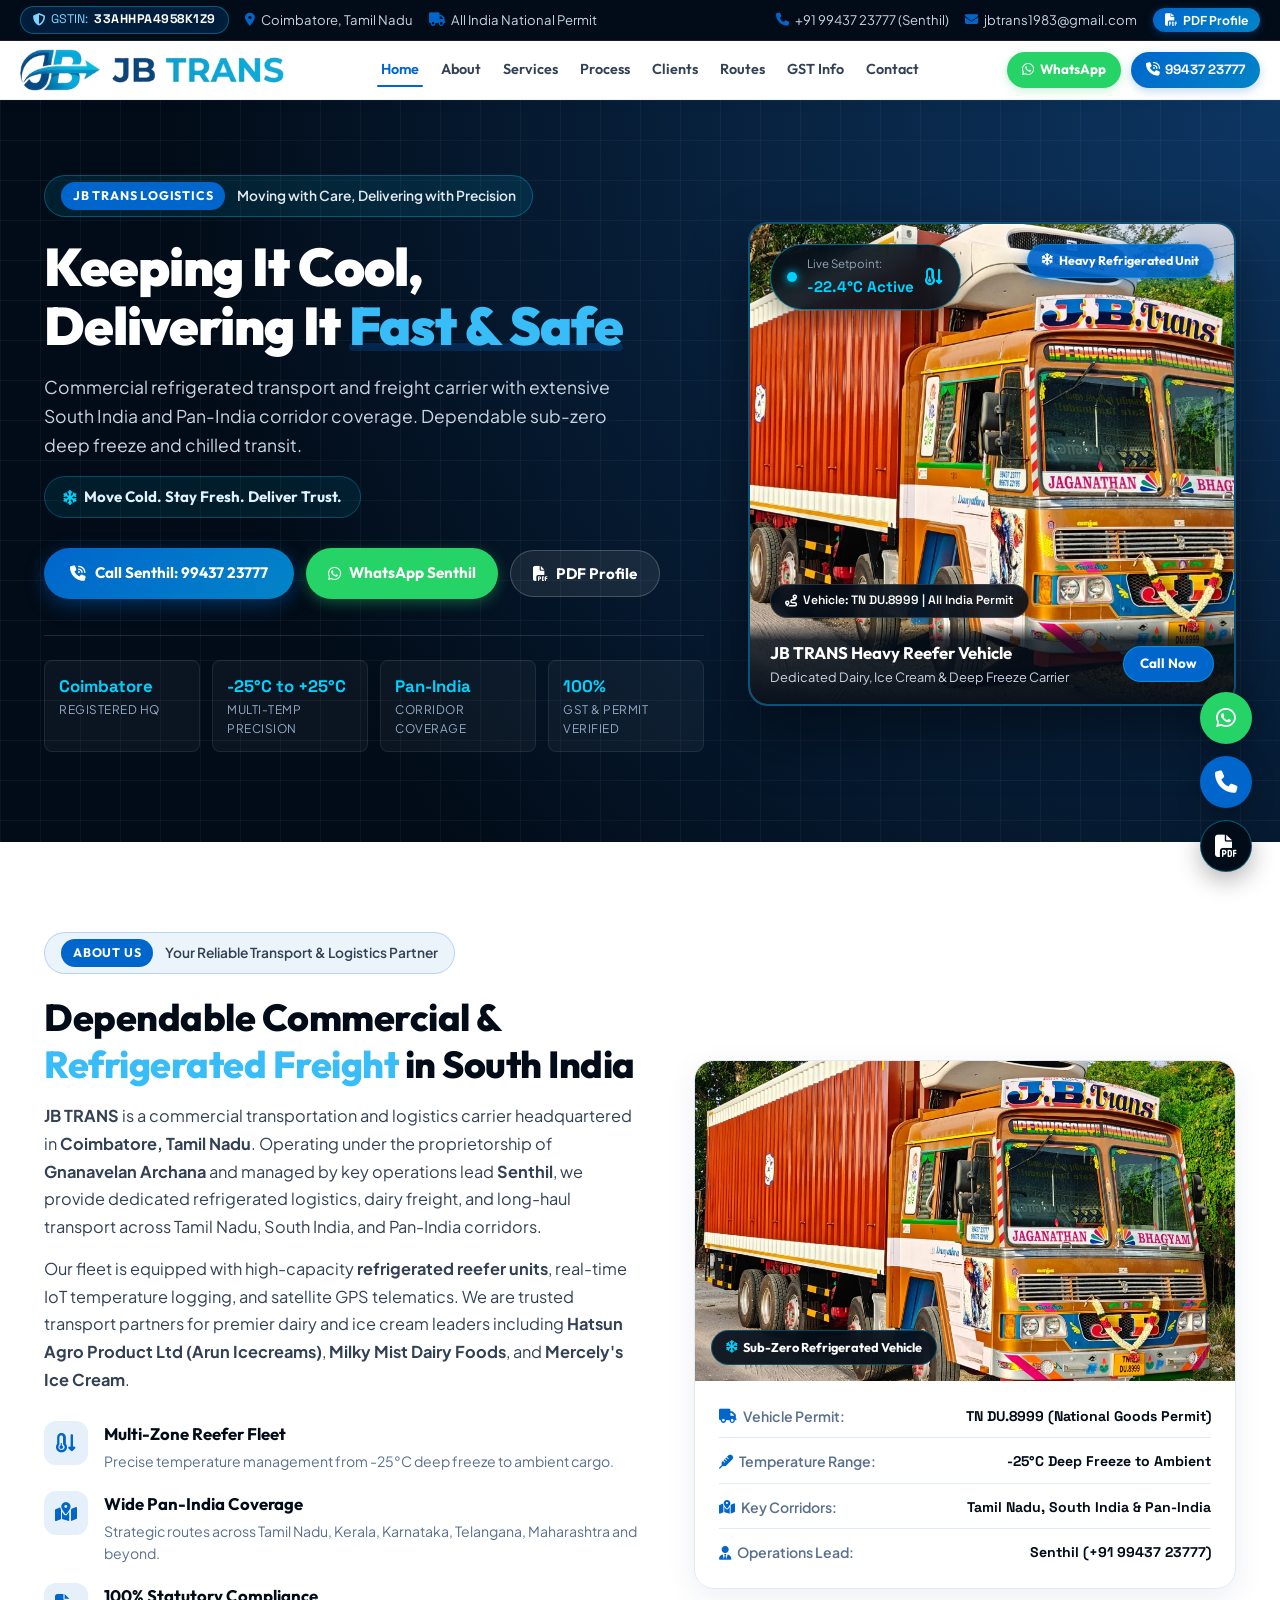
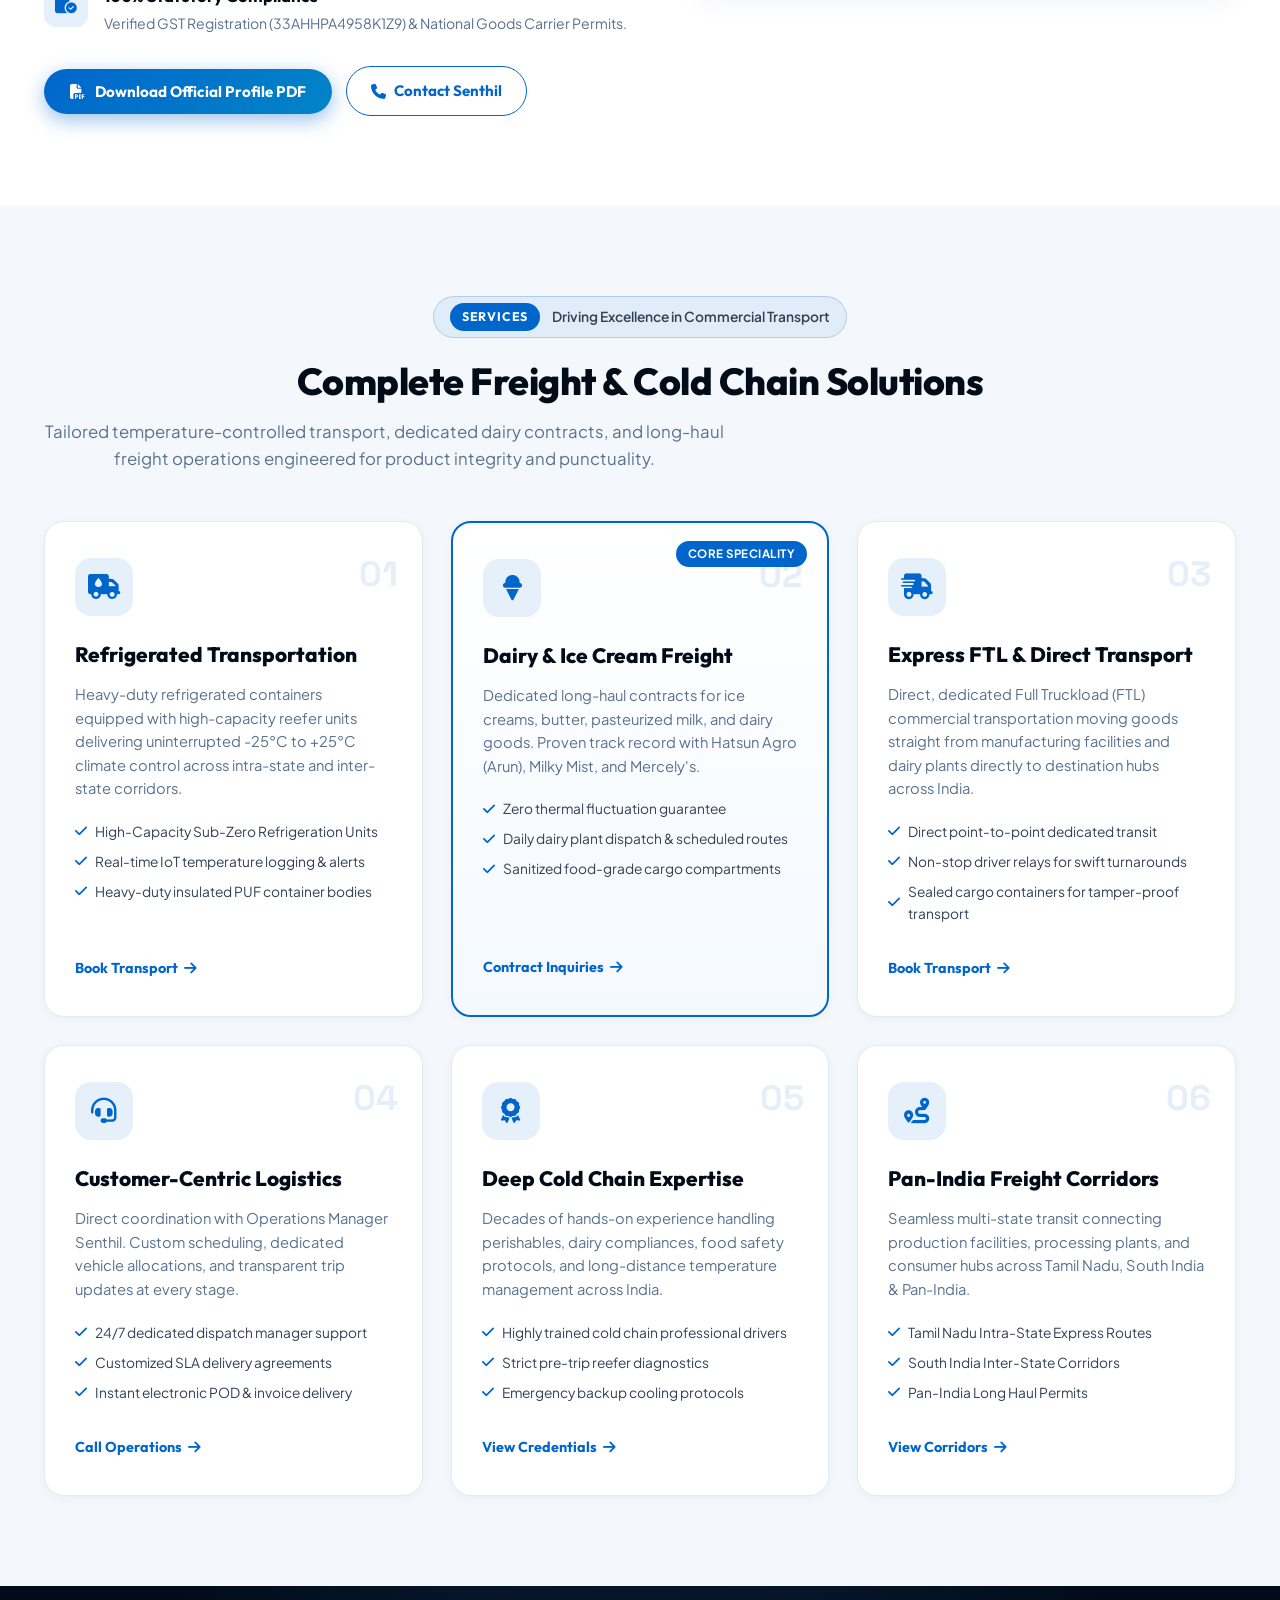
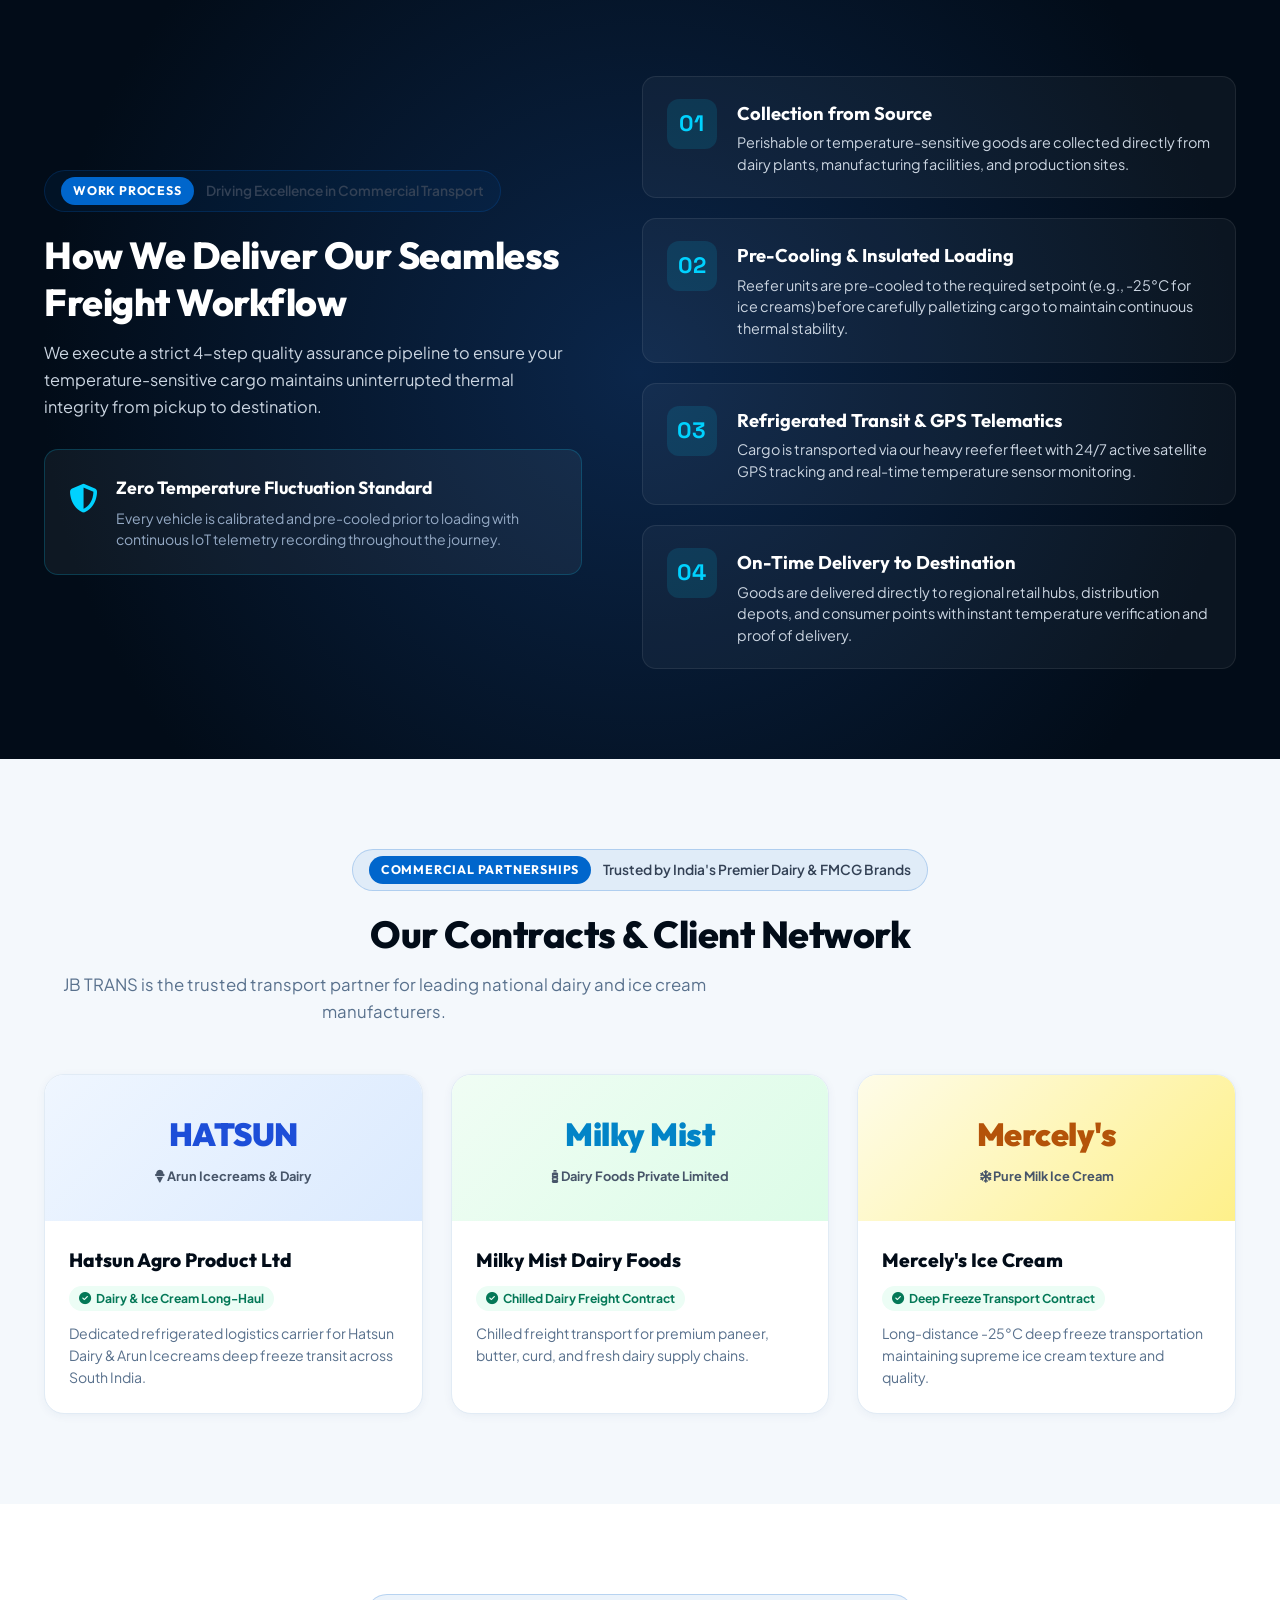
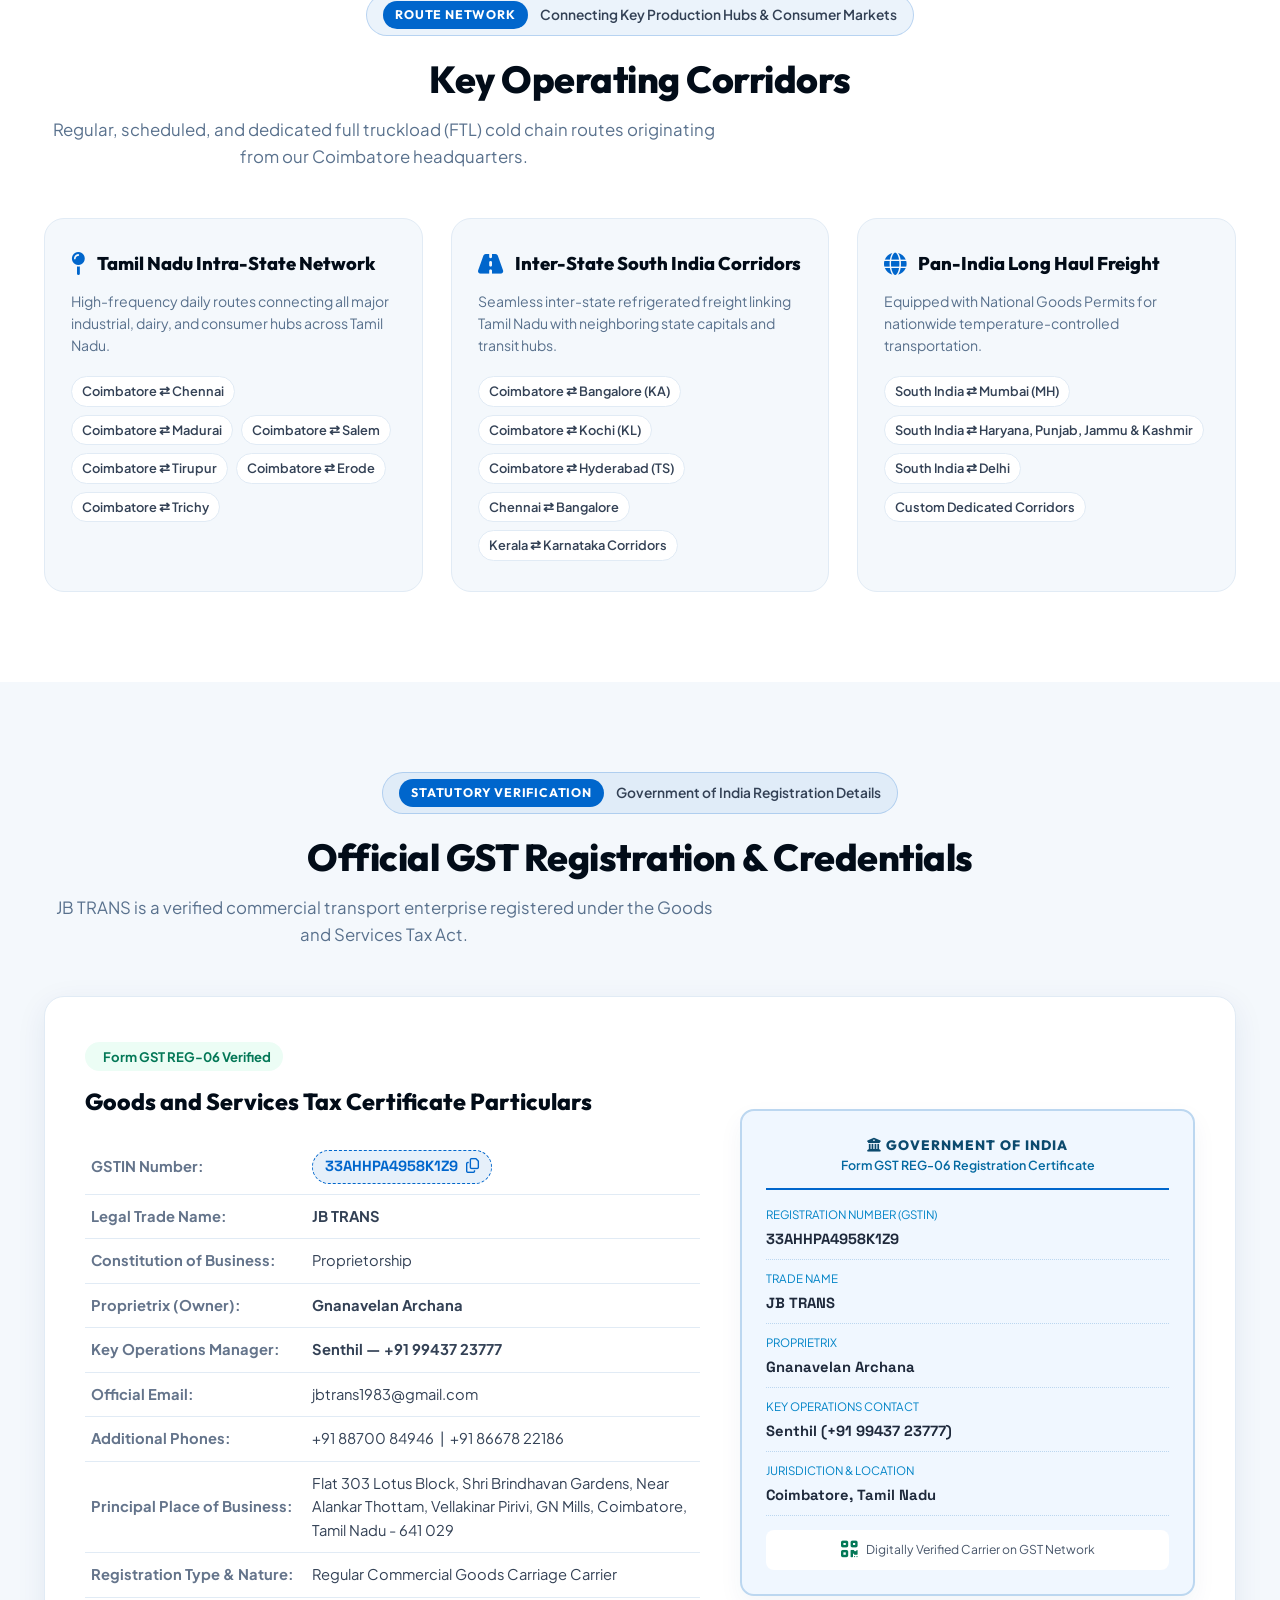
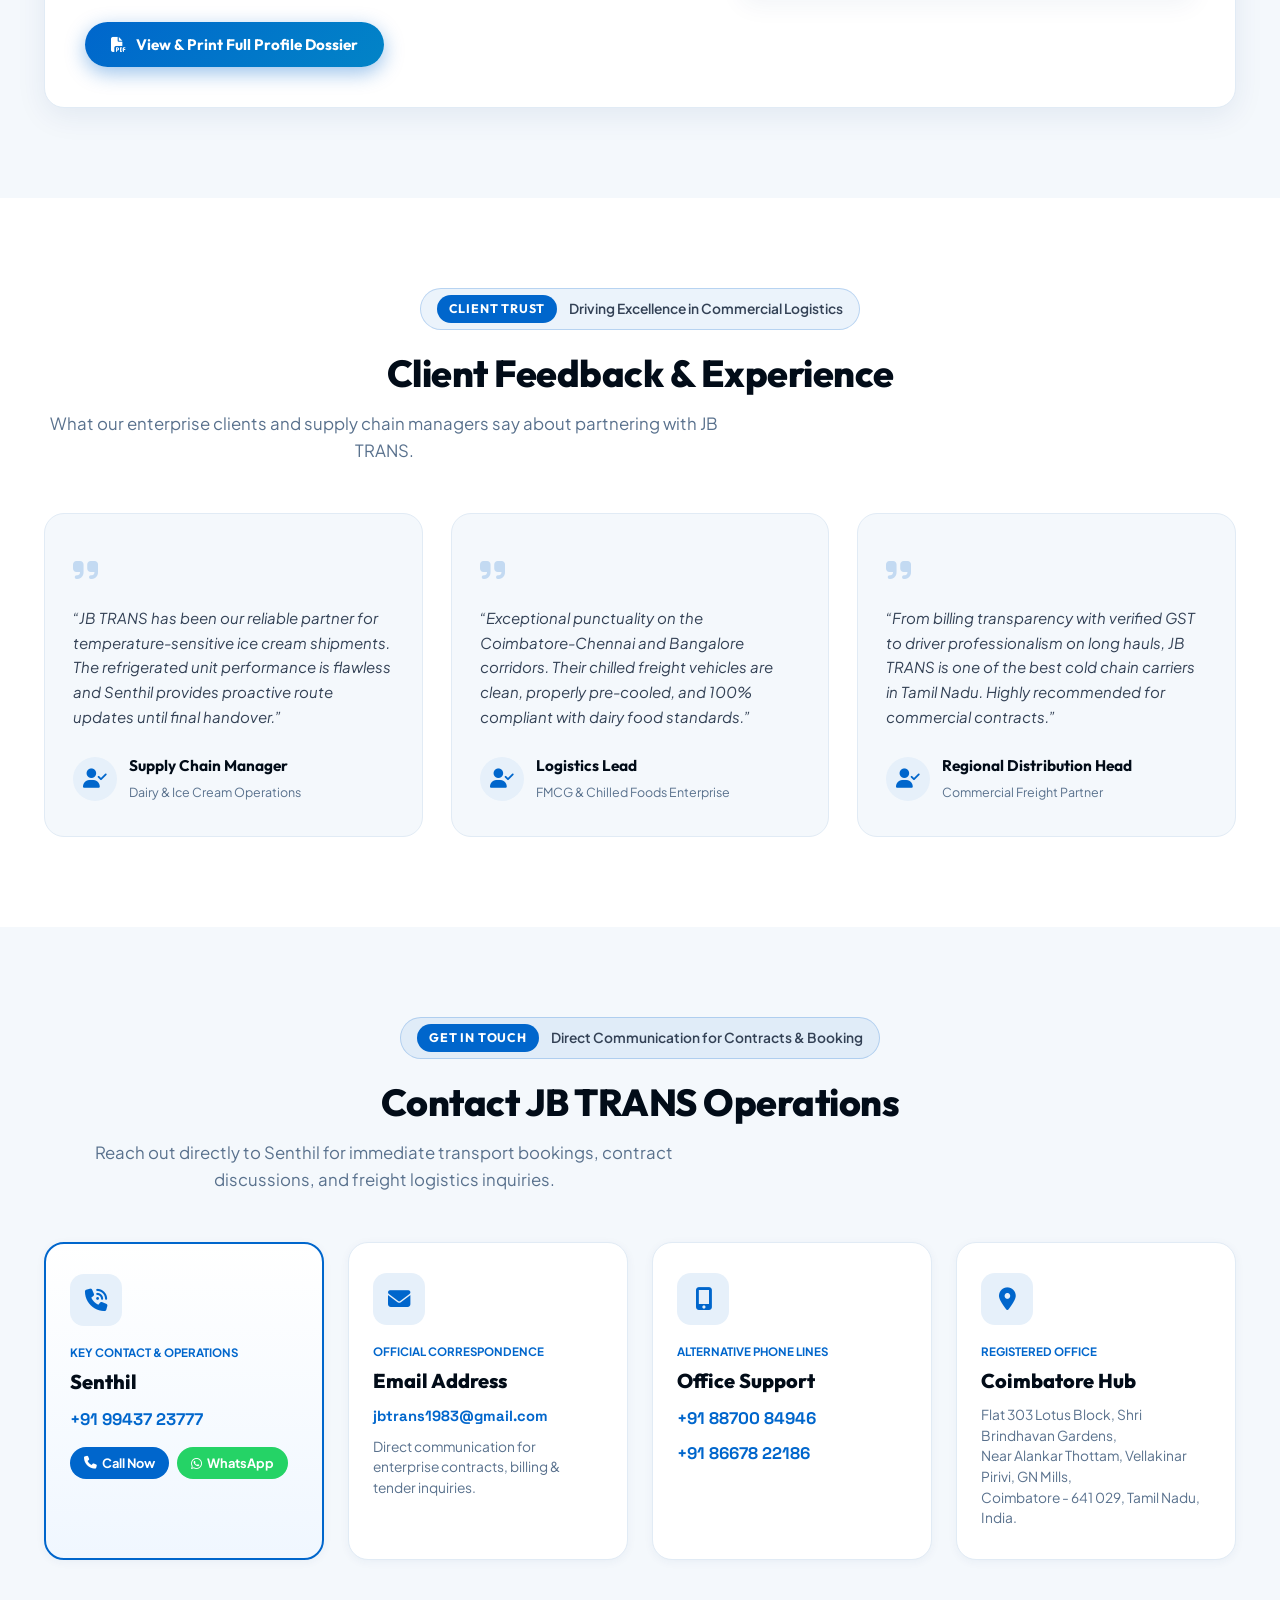
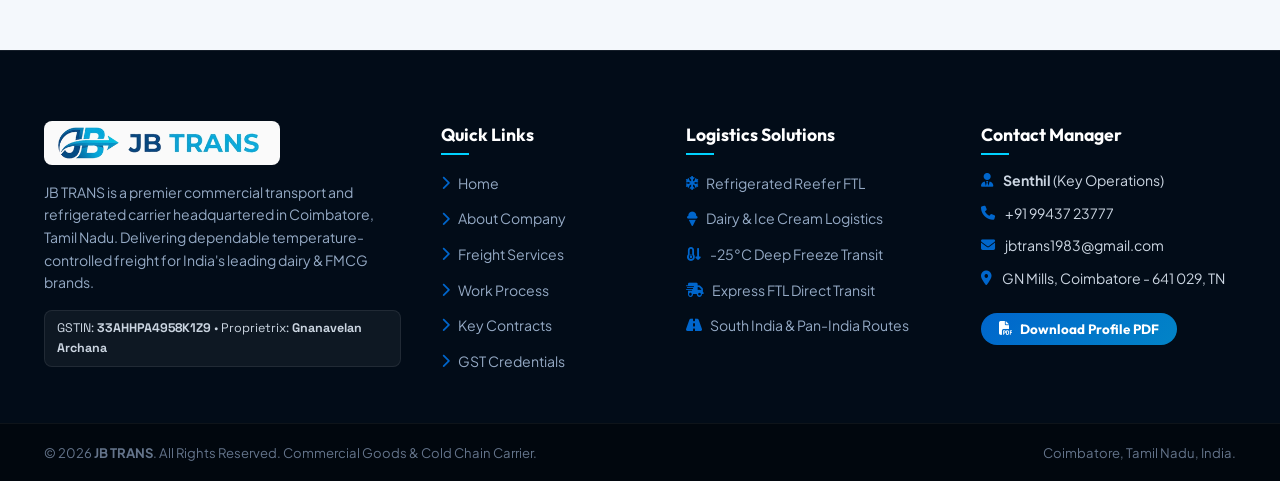
==== commit 936b86a7: "Update Pan-India route pill to South India to Haryana, Punjab, Jammu and Kashmir" ====
--- a/index.html
+++ b/index.html
@@ -613,9 +613,7 @@
           <p class="corridor-desc">Equipped with National Goods Permits for nationwide temperature-controlled transportation.</p>
           <div class="route-tags">
             <span class="route-pill">South India ⇄ Mumbai (MH)</span>
-            <span class="route-pill">South India ⇄ Haryana</span>
-            <span class="route-pill">South India ⇄ Punjab</span>
-            <span class="route-pill">South India ⇄ Jammu & Kashmir</span>
+            <span class="route-pill">South India ⇄ Haryana, Punjab, Jammu & Kashmir</span>
             <span class="route-pill">South India ⇄ Delhi</span>
             <span class="route-pill">Custom Dedicated Corridors</span>
           </div>
